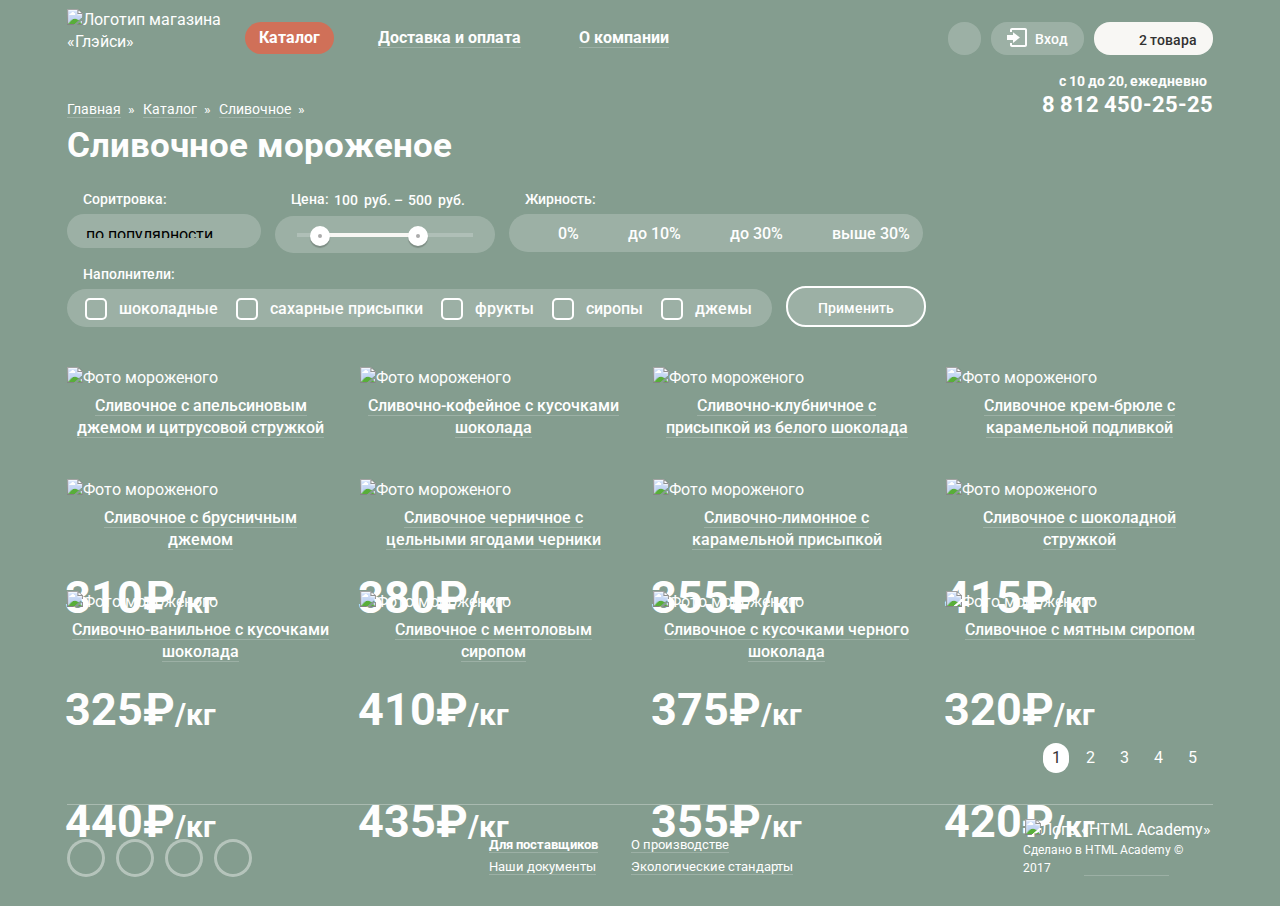
==== catalog-creamy.html @ 6c74dfaa "hover для popup  пользовательской навигации" ====
<!DOCTYPE html>
<html lang="ru">
  <head>
    <meta charset="utf-8">
    <title>HTML Academy: Проект «Глэйси»</title>
    <link href="https://fonts.googleapis.com/css?family=Roboto:400,500,700&amp;subset=cyrillic" rel="stylesheet">
    <link rel="stylesheet" href="css/normalize.css">
    <link rel="stylesheet" href="css/style.css">

 <!-- временно, для различения в браузере-->
 <link rel="shortcut icon" href="i2.ico" type="image/x-icon">
  </head>

  <body>
      <div class="body-wrapper">
        <header class="main-header">
          <nav class="main-navigation">
            <a href="index.html">
                <img class="logo" src="img/logo.svg" alt="Логотип магазина «Глэйси»" width="154" height="64">
            </a>
              <ul class="site-navigation"> <!-- ДМЕНЮ-->
                <li class="nav-border site-navigation-active nav-border-1">
                  <a href="catalog.html">Каталог</a>
                  <ul class="site-navigation-att display-popup"> <!-- ПОДМЕНЮ-->
                    <li class="nav-new"><a href="#">Новинки</a></li>
                    <li class="nav-att-active"><a href="#">Сливочное</a></li>
                    <li class="nav-att"><a href="#">Щербеты</a></li>
                    <li class="nav-att"><a href="#">Фруктовый лед</a></li>
                    <li class="nav-att"><a href="#">Мелорин</a></li>
                  </ul> <!-- /ПОДМЕНЮ-->
                </li>
                <li class="nav-border"><a href="shipping.html">Доставка и оплата</a></li>
                <li class="nav-border"><a href="about.html">О компании</a></li>
              </ul> <!-- /МЕНЮ-->
            <div class="user-navigation"> <!-- ПОЛЬЗ-МЕНЮ-->
              <div class="search-nav-popup"><!--ПОИСК-->
                <a class="button-search button-light" href="/search.html">
                  <span class="visually-hidden">Поиск</span>
                </a>
                <div  class="search-popup display-popup"><!--ПОИСК окно-->
                  <section class="search">
                    <h2 class="visually-hidden">Форма поиск</h2>
                      <form action="https://echo.htmlacademy.ru" method="get">
                      <input class="search" type="search" name="search" placeholder="Что ищем" >
                      <button class="visually-hidden" type="submit" name="submit-search" value="">Найти</button>
                      </form>
                  </section>
                </div> <!-- /ПОИСК окно -->
              </div><!-- /ПОИСК-->
              <div class="login-nav-popup"><!--ВХОД окно -->
                <a class="login-link button-light" href="/login.html">Вход</a>
                <div  class="login-popup display-popup"> <!--ВХОД-->
                  <section class="login">
                    <h2 class="visually-hidden">Вход</h2>
                    <form action="https://echo.htmlacademy.ru" method="post">
                      <p class="login-input-email">
                        <label class="visually-hidden" for="login-email">Электронная почта</label>
                        <input type="email" name="login-email" id="login-email" placeholder="Электронная почта" >
                      </p>
                      <p class="login-input-password">
                        <label class="visually-hidden" for="password">Пароль</label>
                        <input type="password" name="password" id="password" placeholder="Пароль">
                      </p>
                      <div class="login-wrapper">
                        <button class="button" type="submit" name="login-submit" value="">Войти</button>
                        <p><a href="/restore.html">Забыли пароль?</a>
                        <a href="/registration.html">Новая регистрация</a></p>
                      </div>
                    </form>
                  </section>
                </div> <!--/ВХОД окно -->
              </div> <!--/ВХОД-->
              <div class="basket-nav-popup"> <!--КОРЗИНА-->
                <section class="basket-nav-buy button-light">
                  <h2 class="visually-hidden">Корзина</h2>
                  <a class=" basket" href="/basket.html">2 товара</a>
                </section>
                <div class="basket-popup display-popup"><!--КОРЗИНА окно -->
                    <section class="basket-buy">
                      <h2 class="visually-hidden">Корзина</h2>
                      <form action="https://echo.htmlacademy.ru" method="post">
                      <table>
                        <caption class="basket-price-total">
                          <h3 class="visually-hidden">Общая сумма покупки:</h3>Итого: 750 руб.
                        </caption>
                        <tbody>
                          <tr>
                            <th class="basket-buy-ice"><a href="#">Пломбир с апельсиновым джемом</a></th>
                            <td class="basket-buy-img"><img src="img/cream-11-basket.png" alt="Клубничный пломбир с присыпкой из белого шоколада" width="33" height="33"></td>
                            <td class="basket-buy-weight">1,5 кг х <span class="basket-buy-price">200 руб.</span></td>
                            <td class="basket-buy-cost">300 руб.</td>
                            <td class="basket-buy-delete"><button class="button-delete" type="button" value="Удалить">Удалить товар</button></td>
                          </tr>
                          <tr>
                            <th class="basket-buy-ice"><a href="#">Клубничный пломбир с присыпкой из белого шоколада</a></th>
                            <td class="basket-buy-img"><img src="img/cream-13-basket.png" alt="Клубничный пломбир с присыпкой из белого шоколада" width="33" height="33"></td>
                            <td class="basket-buy-weight">1,5 кг х <span class="basket-buy-price">300 руб.</span></td>
                            <td class="basket-buy-cost">450 руб.</td>
                            <td class="basket-buy-delete" ><button class="button-delete" type="button" value="Удалить">Удалить товар</button></td>
                          </tr>
                        </tbody>
                      </table>
                      <hr>
                      <div class="basket-by-button">
                        <button class="button" type="submit" value="">Оформить заказ</button>
                      </div>
                      </form>
                    </section>
                </div><!-- /КОРЗИНА окно -->
              </div><!-- /КОРЗИНА-->
              </div> <!-- ПОЛЬЗ-МЕНЮ-->
          </nav>
          <div class="wraper-nav-2">
            <ul class="breadcrumbs"> <!-- Хлебные крошки -->
              <li><a href="index.html">Главная</a></li>
              <li><a href="сatalog.html">Каталог</a></li>
              <li><a href="#">Сливочное</a></li>
            </ul>
            <section class="main-contact">
              <h2 class="visually-hidden">Время работы</h2>
              <p>с 10 до 20, ежедневно</p>
              <a href="tel:88124502525">8 812 450-25-25</a>
            </section>
          </div>
        </header>

        <div class="wrapper">
          <main>
            <h1 class="header-main">Сливочное мороженое</h1>
            <section class="sort"> <!-- Форма сортировки -->
              <h2 class="visually-hidden">Выбор</h2>
              <form action="https://echo.htmlacademy.ru" method="get">
                <div class="all-sort-wrapper">
                  <div class="catalog-sort-all catalog-sort-wrapper">
                    <p><label for="catalog-sort">Соритровка:</label></p>
                    <div class="catalog-sort">
                      <select class="sort-select" name="catalog-sort" id="catalog-sort" multiple size="1">
                        <option value="1" selected>по популярности</option>
                        <option value="2">по цене</option>
                        <option value="3">по жирности</option>
                        <option value="4">по наполнителю</option>
                      </select>
                    </div>
                  </div> <!-- /.sort СОРТИРОВКА-->
                  <div class="catalog-sort-priсe catalog-sort-wrapper">
                    <div class="catalog-sort-label">
                      <p>Цена:
                        <label class="min-price"><input type="text" name="min-price" value="100"> руб.</label>
                        <label class="max-price"> – <input type="text" name="max-price" value="500"> руб.</label>
                      </p>
                    </div>
                    <div class="sort-wrapper">
                      <div class="sort-price">
                        <div class="scale">
                          <div class="bar"></div>
                        </div>
                        <div class="range range-min"></div>
                        <div class="range range-max"></div>
                      </div>
                    </div>
                  </div> <!-- /.price ЦЕНА -->
                  <div class="catalog-sort-fat catalog-sort-wrapper">
                    <p>Жирность:</p>
                    <div class="sort-wrapper">
                      <p><label class="sort-fat" for="fat-0">0%</label></p>
                      <input class="visually-hidden" type="radio" name="catalog-sort-fat" id="fat-0">
                      <p><label class="sort-fat sort-fat-checked" for="fat-10">до 10%</label></p>
                      <input class="visually-hidden" type="radio" name="catalog-sort-fat" id="fat-10" checked>
                      <p><label class="sort-fat" for="fat-30">до 30%</label></p>
                      <input class="visually-hidden" type="radio" name="catalog-sort-fat" id="fat-30">
                      <p><label class="sort-fat" for="fat-30max">выше 30%</label></p>
                      <input class="visually-hidden" type="radio" name="catalog-sort-fat" id="fat-30max">
                    </div>
                  </div> <!-- /.fat ЖИРНОРСТЬ -->
                  <div class="catalog-sort-fil catalog-sort-wrapper">
                    <p>Наполнители:</p>
                    <div class="sort-wrapper">
                      <p><label class="sort-fil sort-fil-checked" for="fil-chocolate">шоколадные</label></p>
                      <input class="visually-hidden" type="checkbox" name="catalog-sort-fil" id="fil-chocolate" checked>
                      <p><label class="sort-fil sort-fil-checked" for="fil-sugar">сахарные присыпки</label></p>
                      <input class="visually-hidden" type="checkbox" name="catalog-sort-fil" id="fil-sugar" checked>
                      <p><label class="sort-fil" for="fil-fruit">фрукты</label></p>
                      <input class="visually-hidden" type="checkbox" name="catalog-sort-fil" id="fil-fruit">
                      <p><label class="sort-fil" for="fil-syrup">сиропы</label></p>
                      <input class="visually-hidden" type="checkbox" name="catalog-sort-fil" id="fil-syrup">
                      <p><label class="sort-fil" for="fil-jam">джемы</label></p>
                      <input class="visually-hidden" type="checkbox" name="catalog-sort-fil" id="fil-jam">
                    </div>
                  </div>  <!-- /.fil НАПОЛНИТЕЛИ -->
                  <button class="button-sort button-light" type="submit" name="catalog-sort-button" value="">Применить</button>
                </div>
              </form>
            </section>
            <section class="main-catalog wraper-4max"> <!-- КАТАЛОГ -->
              <h2 class="visually-hidden">Каталог</h2>
              <div class="catalog-card catalog-card-row ice-popup">
                  <img class="ice" src="img/cream-11.png" alt="Фото мороженого" width="267" height="267">
                  <p class="price"><span>310₽</span>/кг</p>
                  <a class="ice-about-link" href="#">
                    <h3 class="ice-about">Сливочное с апельсиновым джемом и цитрусовой стружкой</h3>
                  </a>
                  <a href="#" class="button button-popup ice-popup">Быстрый просмотр</a>
              </div> <!-- /КАРТ-1-->
              <div class="catalog-card catalog-card-row ice-popup">
                <img class="ice" src="img/cream-12.png" alt="Фото мороженого" width="267" height="267">
                <p class="price"><span>380₽</span>/кг</p>
                <a class="ice-about-link" href="#">
                    <h3 class="ice-about">Сливочно-кофейное с кусочками шоколада</h3>
                </a>
                <a href="#" class="button button-popup ice-popup">Быстрый просмотр</a>
              </div> <!-- /КАРТ-2-->
              <div class="catalog-card catalog-card-row ice-popup">
                <img class="ice" src="img/cream-13.png" alt="Фото мороженого" width="267" height="267">
                <p class="price"><span>355₽</span>/кг</p>
                <a class="ice-about-link" href="#">
                  <h3 class="ice-about">Сливочно-клубничное с присыпкой из белого шоколада</h3>
                </a>
                <a href="#" class="button button-popup ice-popup">Быстрый просмотр</a>
              </div> <!-- /КАРТ-3-->
              <div class="catalog-card catalog-card-row ice-popup">
                <img class="ice" src="img/cream-14.png" alt="Фото мороженого" width="267" height="267">
                <p class="price"><span>415₽</span>/кг</p>
                <a class="ice-about-link" href="#">
                  <h3 class="ice-about">Сливочное крем-брюле с карамельной подливкой</h3>
                </a>
                <a href="#" class="button button-popup ice-popup">Быстрый просмотр</a>
              </div> <!-- /КАРТ-4-->
              <!-- РЯД 2-->
              <div class="catalog-card catalog-card-row ice-popup">
                <img class="ice" src="img/cream-21.png" alt="Фото мороженого" width="267" height="267">
                <p class="price"><span>325₽</span>/кг</p>
                <a class="ice-about-link" href="#">
                  <h3 class="ice-about">Сливочное с брусничным джемом</h3>
                </a>
                <a href="#" class="button button-popup ice-popup">Быстрый просмотр</a>
              </div> <!-- /КАРТ-5-->
              <div class="catalog-card catalog-card-row ice-popup">
                <img class="ice" src="img/cream-22.png" alt="Фото мороженого" width="267" height="267">
                <p class="price"><span>410₽</span>/кг</p>
                <a class="ice-about-link" href="#">
                  <h3 class="ice-about">Сливочное черничное с цельными ягодами черники</h3>
                </a>
                <a href="#" class="button button-popup ice-popup">Быстрый просмотр</a>
              </div> <!-- /КАРТ-6-->
              <div class="catalog-card catalog-card-row ice-popup">
                <img class="ice" src="img/cream-23.png" alt="Фото мороженого" width="267" height="267">
                <p class="price"><span>375₽</span>/кг</p>
                <a class="ice-about-link" href="#">
                  <h3 class="ice-about">Сливочно-лимонное с карамельной присыпкой</h3>
                </a>
                <a href="#" class="button button-popup ice-popup">Быстрый просмотр</a>
              </div> <!-- /КАРТ-7-->
              <div class="catalog-card catalog-card-row ice-popup">
                <img class="ice" src="img/cream-24.png" alt="Фото мороженого" width="267" height="267">
                <p class="price"><span>320₽</span>/кг</p>
                <a class="ice-about-link" href="#">
                  <h3 class="ice-about">Сливочное с шоколадной стружкой</h3>
                </a>
                <a href="#" class="button button-popup ice-popup">Быстрый просмотр</a>
              </div> <!-- /КАРТ-8-->
              <!-- РЯД 8-->
              <div class="catalog-card catalog-card-row ice-popup">
                <img class="ice" src="img/cream-31.png" alt="Фото мороженого" width="267" height="267">
                <p class="price"><span>440₽</span>/кг</p>
                <a class="ice-about-link" href="#">
                  <h3 class="ice-about">Сливочно-ванильное с кусочками шоколада</h3>
                </a>
                <a href="#" class="button button-popup ice-popup">Быстрый просмотр</a>
              </div> <!-- /КАРТ-9-->
              <div class="catalog-card catalog-card-row ice-popup">
                <img class="ice" src="img/cream-32.png" alt="Фото мороженого" width="267" height="267">
                <p class="price"><span>435₽</span>/кг</p>
                <a class="ice-about-link" href="#">
                  <h3 class="ice-about">Сливочноe с ментоловым сиропом</h3>
                </a>
                <a href="#" class="button button-popup ice-popup">Быстрый просмотр</a>
              </div> <!-- /КАРТ-10-->
              <div class="catalog-card catalog-card-row ice-popup">
                <img class="ice" src="img/cream-33.png" alt="Фото мороженого" width="267" height="267">
                <p class="price"><span>355₽</span>/кг</p>
                <a class="ice-about-link" href="#">
                  <h3 class="ice-about">Сливочное с кусочками черного шоколада</h3>
                </a>
                <a href="#" class="button button-popup ice-popup">Быстрый просмотр</a>
              </div> <!-- /КАРТ-11-->
              <div class="catalog-card catalog-card-row ice-popup">
                <img class="ice" src="img/cream-34.png" alt="Фото мороженого" width="267" height="267">
                <p class="price"><span>420₽</span>/кг</p>
                <a class="ice-about-link" href="#">
                  <h3 class="ice-about">Сливочное с мятным сиропом</h3>
                </a>
                <a href="#" class="button button-popup ice-popup">Быстрый просмотр</a>
              </div> <!-- /КАРТ-12-->
            </section>
            <section class="catalog-paginator"> <!-- листалки для СТРАНИЦ КАТАЛОГА-->
              <h3 class="visually-hidden">Переход по страницам каталога</h3>
              <ul class="catalog-paginator-list">
                <li><a class="catalog-paginator-prev" href="#prev"><span class="visually-hidden">Назад</span></a></li>
                <li><a class="catalog-paginator-current catalog-paginator-c-active" href="#">1</a></li>
                <li><a class="catalog-paginator-current" href="#">2</a></li>
                <li><a class="catalog-paginator-current" href="#">3</a></li>
                <li><a class="catalog-paginator-current" href="#">4</a></li>
                <li><a class="catalog-paginator-current" href="#">5</a></li>
                <li><a class="catalog-paginator-next" href="#"><span class="visually-hidden">Вперед</span></a></li>
              </ul>
            </section> <!--/листалки -->
          </main>
          <footer class="footer-wrapper footer-line">
              <section class="social">
              <h2 class="visually-hidden">Соцсети</h2>
                <ul class="social-wrapper">
                  <li><a href="#"><span class="visually-hidden">Twitter</span></a></li>
                  <li><a href="#"><span class="visually-hidden">Instagram</span></a></li>
                  <li><a href="#"><span class="visually-hidden">Facebook</span></a></li>
                  <li><a href="#"><span class="visually-hidden">Вконтакте</span></a></li>
                </ul>
              </section> <!-- /Соцсети-->
              <section class="about-us">
              <h2 class="visually-hidden">Партнерам</h2>
              <ul class="about-us-wrapper">
                <li class="about-us-provider"><a href="#">Для поставщиков</a></li>
                <li><a href="#">О производстве</a></li>
                <li><a href="#">Наши документы</a></li>
                <li><a href="#">Экологические стандарты</a></li>
              </ul>
              </section> <!-- /.about-us-->
              <div class="copyright copyright-wrapper">
                <a href="https://htmlacademy.ru/intensive/htmlcss">
                  <img src="img/footer-logo-htmlacademy.svg" alt="Лого «HTML Academy»" width="108" height="39">
                  <p>Сделано в HTML Academy © 2017</p>
                </a>
              </div> <!-- /.copyright-->
          </footer>
        </div> <!-- /.wrapper-->
    </div>    <!-- /.body-wrapper -->
  </body>
</html>
---- css/style.css ----
body {
  margin: 0;
  padding: 0;
  background-color: #849d8f;
  color: #fefefe;
  font-weight: normal;
  font-size: 16px;
  font-family: 'Roboto', 'Arial', sans-serif;
  line-height: 22px;
}

/* ТАК МОЖНО и нужно ли?
button:focus,
a.button:focus,
a:focus,
input:focus {
outline: 3px solid hsla(7, 72%, 34%, 0.4);
}
*/

.body-wrapper {
  position: relative;
  box-sizing: border-box;
  margin: 0 auto;
  padding: 0 27px;
  width: 1200px;
}

.visually-hidden {
  position: absolute;
  overflow: hidden;
  clip: rect(0 0 0 0);
  margin: -1px;
  padding: 0;
  width: 1px;
  height: 1px;
  border: 0;
}

.display-popup {
  display: none;
}

a {
  color: #ffffff;
  text-decoration: none;
}

a:hover,
a:focus,
a:active {
  color: #ffbc9e;
}

.social li,
.about-us li,
.breadcrumbs li,
.catalog-paginator-list li,
.main-slider li,
.site-navigation,
.site-navigation-att,
.user-navigation {
  margin: 0;
  padding: 0;
  list-style: none;
}

.button {
  display: inline-block;
  padding: 14px 20px;
  border: none;
  border-radius: 30px;
  background: linear-gradient(to top, #e74a35, #f26843);
  box-shadow: 0px 2px 2px 0 #ac1000;
  color: #fefefe;
  vertical-align: top;
  vertical-align: middle;
  text-align: center;
  font-weight: bold;
  font-size: 18px;
  line-height: 24px;
  cursor: pointer;
}

.button:hover,
.button:focus {
  background-image: linear-gradient(to top, #e74a35, #f26843),
      linear-gradient(to bottom, rgba(255, 255, 255, 0.2), rgba(255, 255, 255, 0.2));
  box-shadow: 0px 2px 2px 0 #ac1000;
  color: #fefefe;
}

.button:active,
a.button:active {
  background-image: linear-gradient(to bottom, #e74a35, #f26843),
  linear-gradient(to bottom, rgba(0, 0, 0, 0.07), rgba(0, 0, 0, 0.07));  box-shadow: inset 0px 2px 2px 0 #942718;
}


.button-min {
  background: linear-gradient(to top, #ca3824, #f26843);
  box-shadow: 0px 1px 2px 0 #ac1000;
}


.button-min:hover,
.button-min:focus {
  background: linear-gradient(to top, #e74a35, #f26843);
  box-shadow: 0px 1px 2px 0 #ac1000;
  color: #fefefe;
}

.button:active,
a.button-min:active {
  color: #fceeec;
}

.button-min {
  text-shadow: 0px 2px 5px var(--rusty-red-76);
}


.button-max:hover,
.button-max:focus {
}

.button:active,
a.button-max:active {
  background-image: linear-gradient(to bottom, #e74a35, #f26843),
  linear-gradient(to bottom, rgba(0, 0, 0, 0.07), rgba(0, 0, 0, 0.07));
  box-shadow: inset 0px 2px 2px 0 #942718;
}


.button-light {
  border: 0;
  border-radius: 16px;
  background-color: hsla(0, 0%, 100%, 0.2);
  cursor: pointer;
}

.button-light:hover,
.button-light:focus  {
  background-color: #ffffff;
  color: #323232;
}
.button-light:active {
  border: none;
  background-color: #eaeaea;
  box-shadow: inset 0px 2px 1px 0px #696969;
  color: #323232;
}


/* БЛОК header */
.main-header {
  display: flex;
  flex-direction: column;
  margin: 0 auto;
  margin-bottom: 8px;
  width: 1146px;
}

/* БЛОК NAV */
.main-navigation {
  display: flex;
}

/* БЛОК ЛОГО */
.logo {
  display: block;
  margin-top: 9px;
  margin-right: 24px;
  width: 154px;

  justify-self: flex-start;
}


/*МЕНЮ основное*/
.site-navigation {
  position: relative;
  display: flex;
  flex-wrap: wrap;
  margin-top: 22px;
  width: 349px;
  font-weight: bold;
  line-height: 18px;

  align-items: flex-start;
  flex-grow: 1;
}

.nav-border {
  display: block;
  box-sizing: border-box;
  margin-right: 30px;
  padding: 7px 14px;
}

.nav-border:hover,
.nav-border:focus {
  border-radius: 20px;
  background-color: #f7f6f3;
}

.nav-border a {
  border-bottom: 1px solid hsla(0, 0%, 100%, 0.2);
}

/*АКТИВНОСТЬ*/
.nav-border:hover > a,
.nav-border:focus > a {
  border-bottom-color: transparent;
  color: #323232;
}

.nav-border:active {
  box-shadow: inset 0px 2px 1px 0 #696969;
}

.nav-border-1:hover .site-navigation-att {
  z-index: 2;
  display: block;
}

.nav-border > a {
  border-radius: inherit;
  background-color: inherit;
  color: inherit;
}

.site-navigation-active {
  display: block;
  box-sizing: border-box;
  margin-right: 30px;
  padding: 7px 14px;
  border-radius: 20px;
  background-color: #d07058;
}

.site-navigation-active a {
  border-bottom: 0px solid transparent;
}

/*МЕНЮ выпадающее*/
.site-navigation-att {
  position: absolute;
  top: 33px;
  left: -6px;
  padding-top: 5px;
  padding-bottom: 2px;
  border-radius: 5px;
  background-color: #f8f7f4;
  box-shadow: 0px 20px 20px 0 rgba(0, 0, 0, 0.4);
}

.site-navigation-att a {
  color: #323232;
}

.nav-new {
  position: relative;
  display: block;
  margin-bottom: 11px;
  padding: 6px 20px;
  font-weight: bold;
}

.nav-new::after {
  position: absolute;
  top: 34px;
  left: 1px;
  margin: 0 7px;
  width: 90%;
  height: 1px;
  background: #000000;
  content: "";
  opacity: 0.2;

  flex-grow: 1;
  flex-shrink: 0;
}

.nav-att {
  display: block;
  margin-bottom: 6px;
  padding: 6px 20px;
  color: #323232;
  font-weight: normal;
  font-size: 14px;
  line-height: 16px;
}

/*АКТИВНОСТЬ*/
.nav-att-active {
  display: block;
  margin-bottom: 6px;
  padding: 6px 20px;
  background-color: #d07058;
  color: #ffffff;
  font-weight: normal;
}

.nav-att-active a  {
  color: #ffffff;
}

.nav-att-active:hover a,
.nav-att-active:focus a,
.nav-att-active:active a {
  color: #323232;
}

.nav-att:hover,
.nav-att:focus,
.nav-new:hover,
.nav-new:focus,
.nav-att-active:hover,
.nav-att-active:focus {
  border-bottom-color: transparent;
  background-color: #fbded7;
}

.nav-att:active,
.nav-new:active,
.nav-att-active:active {
  border-bottom-color: transparent;
  background-color: #f6b5a5;
}

/* БЛОК ПОЛЬЗОВАТЕЛЬ НАВИГАЦИИ*/
.user-navigation {
  display: flex;
  margin-top: 22px;
  font-weight: 500;
  font-size: 14px;
  line-height: 16px;

  justify-self: end;
}

a.button-search {
  position: relative;
  display: inline-block;
  margin-right: 10px;
  width: 33px;
  height: 33px;
  vertical-align: top;
}

a.button-search::before {
  position: absolute;
  top: 8px;
  left: 8px;
  margin-right: 10px;
  width: 17px;
  height: 17px;
  background-image: url(../img/header-seach.svg);
  background-repeat: no-repeat;
  content: "";
}

/*АКТИВНОСТЬ*/
.search-nav-popup:hover .search-popup,
.search-nav-popup:focus .search-popup  {
  z-index: 2;
  display: block;
}

a.login-link {
  position: relative;
  display: inline-block;
  box-sizing: border-box;
  margin-right: 10px;
  padding-top: 9px;
  padding-left: 44px;
  width: 93px;
  height: 33px;
  vertical-align: top;
}

a.login-link::before {
  position: absolute;
  top: -3px;
  left: 16px;
  margin-top: 9px;
  width: 21px;
  height: 19px;
  background-image: url(../img/header-entrance.svg);
  background-repeat: no-repeat;
  content: "";
}

/*АКТИВНОСТЬ*/
a.login-link:hover,
a.login-link:focus {
  border-bottom-color: transparent;
  color: #323232;
}

.login-nav-popup:hover .login-popup,
.login-nav-popup:focus .login-popup {
  z-index: 3;
  display: block;
}

.basket-nav {
  position: relative;
  box-sizing: border-box;
  padding:  10px 16px;
  padding-left: 45px;
  width: 100px;
  height: 33px;
}

.basket-nav::before {
  position: absolute;
  top: -3px;
  left: 16px;
  margin-top: 9px;
  width: 21px;
  height: 20px;
  background-image: url(../img/header-basket.svg);
  background-repeat: no-repeat;
  content: "";
}

.basket-nav-buy {
  position: relative;
  box-sizing: border-box;
  padding:  10px 16px;
  padding-left: 45px;
  height: 33px;
}

.basket-nav-buy::before {
  position: absolute;
  top: 6px;
  left: 16px;
  width: 21px;
  height: 20px;
  background-image: url(../img/header-basket-red.svg);
  background-repeat: no-repeat;
  content: "";
}

/*АКТИВНОСТЬ*/
.basket-nav-popup:hover .basket-popup,
.basket-nav-popup:focus .basket-popup {
  display: block;
  z-index: 3;
}

.wraper-nav-2 {
display: flex;

justify-content: space-between;
align-items: flex-end;
}

/* КОНТАКТЫ  */
.main-contact {
  margin: 0;
  font-weight: bold;
  font-size: 14px;
  line-height: 16px;

  align-self: flex-end;
}

.main-contact p{
  margin: 0;
  margin-bottom: 4px;
  padding-left: 17px;
}

.main-contact a {
  margin: 0;
  font-size: 22px;
  line-height: 24px;
}

/* БЛОК Хлебных крошек */
.breadcrumbs {
  display: flex;
  flex-wrap: wrap;
  width: 900px;
  margin: 0;
  padding: 0;
}

.breadcrumbs li {
  position: relative;
  padding-right: 22px;
  font-size: 14px;
  line-height: 16px;
}

.breadcrumbs li::after {
  position: absolute;
  right: 8px;
  padding: 0;
  content: "»";
}

.breadcrumbs a {
  border-bottom: 1px solid hsla(100, 100%, 100%, 0.2);
}

.breadcrumbs a:hover,
.breadcrumbs a:focus,
.breadcrumbs a:active {
  border-bottom: 1px solid hsla(19, 100%, 81%, 0.2);
}

h1.header-main {
  margin: 0;
  padding: 0;
  font-weight: bold;
  font-size: 35px;
  line-height: 41px;
}

/* БЛОК slider */
.main-slider {
  position: relative;
}

.main-slide-1 {
  display: flex;
  flex-direction: column;
  min-height: 518px;
  width: 1146px;

  justify-content: flex-end;
  align-items: center;
  flex-wrap: wrap;
}

.main-slider img {
  position: absolute;
  top: -129px;
  z-index: -1;
}

.main-slider p {
  display: inline-block;
  margin-bottom: 30px;
  max-width: 700px;
  vertical-align: top;
  text-align: center;
  font-weight: bold;
  font-size: 60px;
  line-height: 60px;
}

.main-slider .button {
  margin-bottom: 41px;
  padding: 12px 39px;
  padding-top: 8px;

  align-self: center;
}

.main-slider a {
  font-weight: bold;
  font-size: 32px;
  line-height: 44px;
}

.main-slider .button:hover,
.main-slider .button:focus {
  color: #ffffff;
}

.main-slider .button:active {
color: #fceeec;
}

.main-slider .button:hover,
.main-slider .button:focus {
  color: #ffffff;
}

.main-slider .button:active {
}


.slider-bottom {
  position: absolute;
  top: 562px;
  left: 27px;
  z-index: 20;
  font-size: 0;
}

.slider-bottom label {
  display: inline-block;
  margin-right: 8px;
  width: 17px;
  height: 17px;
  border: 2px solid #ffffff;
  border-radius: 50%;
  background-color: transparent;
  vertical-align: top;
  cursor: pointer;
}

label.slide-checked {
  display: inline-block;
  margin-right: 8px;
  width: 17px;
  height: 17px;
  border: 2px solid #ffffff;
  border-radius: 50%;
  background-color: #ffffff;
  vertical-align: top;
  cursor: pointer;
}

/* БЛОК СОРТИРОВКА */
.sort {
  margin-top: 12px;
  margin-bottom: 40px;
}

.all-sort-wrapper {
  display: flex;
  flex-direction: row;
  box-sizing: border-box;
  width: 1146px;

  flex-wrap: wrap;
}

.sort-wrapper {
  display: flex;
  flex-direction: row;
  box-sizing: border-box;
  margin-right: 14px;
  padding: 9px 0px;
  border-radius: 30px;
  background-color: rgba(255, 255, 255, 0.2);

  flex-wrap: wrap;
}

.sort-wrapper form {
  width: 100%;
}

.sort-select {
  margin-right: 14px;
  padding: 9px 0px;
  width: 194px;
  border-radius: 30px;
  background-color: rgba(255, 255, 255, 0.2);
}

.catalog-sort-fat div {
  padding-top: 11px;
  padding-right: 13px;
  padding-bottom: 9px;
}

.catalog-sort-fil div {
  padding-top: 11px;
  padding-right: 20px;
}

.catalog-sort-wrapper p {
  margin: 13px 16px;
  margin-bottom: 7px;
  font-weight: 500;
  font-size: 14px;
  line-height: 16px;
}

.sort-wrapper p {
  margin: 0;
  font-weight: 500;
  font-size: 16px;
  line-height: 18px;
}

/* СОРТИРОВКА */
div.catalog-sort-all {
  width: 194px;
  margin-right: 14px;
  overflow: hidden;

}

.catalog-sort {
  position: relative;
  box-sizing: border-box;
  border-radius: 30px;
  background-color: rgba(255, 255, 255, 0.2);
}

.catalog-sort select {
  background-color: transparent;
  width: 220px;
  padding: 10px 15px;
padding-right: 35px;
  font-size: 16px;
  border: 0;
  height: 34px;

}

.catalog-sort option {
  background: transparent;

}

.catalog-sort selected {
  background: transparent;

}

.catalog-sort::before {
position: absolute;
  content: "";
  width: 15px;
  height: 15px;
  top: 15px;
  right: 5px;
  overflow: hidden;
  background-image: url(../img/icon-down-dir.svg);
  background-repeat: no-repeat;
}

/* ЦЕНА */
.catalog-sort-label label {
  display: inline-block;

  font-size: 14px;
  line-height: 16px;
  vertical-align: top;

  cursor: pointer;
}

.catalog-sort-label input {
  width: 25px;
  margin: 0;

  color: inherit;
  font: inherit;

  background: none;
  border: none;
  outline: none;
}

/*ЛИНИЯ*/
.catalog-sort-priсe .sort-wrapper {
  padding: 0;
}

.sort-price {
  position: relative;
  box-sizing: border-box;
  width: 220px;
  height: 37px;
  padding: 0 22px;
}

/*ЛИНИИ сортировки*/
.sort-price .scale {
  position: relative;
  height: 4px;
  top: 17px;
  background: hsla(0, 0%, 100%, 0.2);
}

.sort-price .bar {
  position: relative;
  width: 50%;
  height: 4px;

  left: 30px;

  background: #f8f7f4;
}

/* БЕГУНКИ */
.range {
  position: absolute;
  top: 10px;

  width: 4px;
  height: 4px;

  background: #ababab;
  border: 8px solid #ffffff;
  border-radius: 50%;
  box-shadow: 0 2px 1px 0 rgba(0, 1, 1, 0.2);
  cursor: pointer;
}

.range:hover {
  cursor: pointer;
}

.range-min {
  left: 35px;
}

.range-max {
  right: 67px;
}





/* ЖИРНОСТЬ */
.sort-fat,
.sort-fat-checked {
  position: relative;
  padding-left: 49px;
  z-index: 1;
}

.sort-fat::before {
  position: absolute;
  top: -2px;
  left: 15px;
  width: 22px;
  height: 22px;
  background-image: url(../img/fotm-radio-off.svg);
  background-size: contain;
  background-repeat: no-repeat;
  content: "";
}

.sort-fat-checked::after {
  position: absolute;
  top: -2px;
  left: 15px;
  width: 22px;
  height: 22px;
  background-image: url(../img/fotm-radio-on.svg);
  background-size: contain;
  background-repeat: no-repeat;
  content: "";
}


/* НАПОЛНИТЕЛИ */
.sort-fil,
.sort-fil-checked {
  position: relative;
  padding-left: 52px;
}

.sort-fil::before {
  position: absolute;
  top: -1px;
  left: 18px;
  width: 18px;
  height: 18px;
  border: 2px solid #ffffff;
  border-radius: 5px;
  content: "";
}

.sort-fil-checked::after {
  position: absolute;
  top: -1px;
  left: 18px;
  width: 26px;
  height: 22px;
  background-image: url(../img/fotm-checkbox-on.svg);
  background-size: contain;
  background-repeat: no-repeat;
  content: "";
}

.button-sort {
  padding: 12px 30px;
  padding-bottom: 9px;
  border: 2px solid #ffffff;
  border-radius: 20px;
  color: #ffffff;
  font-weight: 500;
  font-size: 14px;
  line-height: 16px;

  align-self: flex-end;
}


/* обертка для ПРОМО и БЛОГ-РАССЫЛКИ */
.wraper-2 {
  display: flex;
  width: 1146px;

  align-items: flex-start;
}

.promo-1, .promo-2,
.blog-new, .letters {
  display: flex;
  flex-direction: column;
  box-sizing: border-box;
  margin-bottom: 40px;
  padding-right: 21px;
  padding-bottom: 24px;
  width: 560px;
  border-radius: 15px;
  background-size: cover;
  background-repeat: no-repeat;

  flex-wrap: wrap;
  align-items: stretch;
}

.promo {
  min-height: 229px;
}

.promo-1 {
  margin-right: 26px;
  background-color: #770512;
  background-image: url(../img/promo-raspberry-m.jpg);
}

.promo-2 {
  background-color: #522412;
  background-image: url(../img/promo-chocolate-m.jpg);
}

/* БЛОК promo */
.promo h3 {
  margin: 0 18px;
  margin-top: 15px;
  font-weight: bold;
  font-size: 35px;
  line-height: 41px;
}

.promo p {
  margin: 0;
  margin-top: 15px;
  margin-left: 19px;
  font-weight: bold;
  font-size: 18px;
}

.promo .button {
  margin-top: auto;
  margin-right: 0px;
  margin-left: auto;
  padding: 10px 23px;
  padding-bottom: 11px;
  border-radius: 26px;

  align-self: flex-end;
}

.promo  a {
}

/* обертка для КАТАЛОГА */
.wraper-4 {
  position: relative;
  display: flex;
  width: 1146px;

  flex-wrap: wrap;
  justify-content: space-between;
}

.wraper-4max {
  position: relative;
  display: flex;
  width: 1172px;
  left: -13px;

  flex-wrap: wrap;
  justify-content: center;
}

.catalog-card {
  position: relative;
  box-sizing: border-box;
  padding-bottom: 20px;
  width: 267px;
}

.wraper-4max .catalog-card {
  margin-right: 13px;
  margin-left: 13px;
}

.catalog-card-row {
  padding-bottom: 40px;
}

/* БЛОК ice-cream */
.ice-cream-hit {
  position: relative;
}

.catalog-card::before {
  position: absolute;
  top: -6px;
  left: -13px;
  z-index: 2;
  display: none;
  width: 293px;
  height: 405px;
  border-radius: 5px;
  background-color: #f8f7f4;
  box-shadow: 0px 20px 20px 0 rgba(0, 0, 0, 0.4);
  content: "";
  opacity: 0.2;
}

.button-popup {
  position: absolute;
  top: 333px;
  left: 33px;
  z-index: 2;
  display: none;
}

.catalog-card:hover .ice-popup,
.catalog-card:hover::before  {
  display: block;
}

/* сделать фокус = js */

.ice-cream-hit::after {
  position: absolute;
  top: 0;
  left: 0;
  width: 61px;
  height: 61px;
  background-image: url(../img/cat-hit.svg);
  content: "";
}

.price {
  position: absolute;
  top: 178px;
  left: -2px;
  font-weight: bold;
  font-size: 30px;
  line-height: 45px;
}

.price span {
  font-size: 45px;
}

.ice-about-link {
  display: block;
  margin: 0 auto;
  padding: 0 5px;
  text-align: center;
}

h3.ice-about {
  display: inline;
  border-bottom: 1px solid hsla(0, 0%, 100%, 0.2);
  font-weight: 500;
  font-size: 16px;
  line-height: 22px;
}

.catalog-card-row .ice {
  padding-bottom: 6px;
}

/* БЛОК about */
.about {
  box-sizing: border-box;
  margin-top: 25px;
  padding: 25px 20px;
  padding-bottom: 23px;
  min-height: 306px;
  width: 1146px;
  border-radius: 15px;
  background-color: #fae4b4;
  background-image: url(../img/promo-waffle-pat.jpg);
  background-repeat: repeat;
  color: #323232;
}
.about-wrapper {
  display: flex;
  width: 1146px;

  flex-wrap: wrap;
}

.about h2 {
  margin: 0;
  font-weight: 500;
  font-size: 24px;
  line-height: 30px;
}

/* ПРОВЕРИТЬ РАЗМЕРЫ */
.about p {
  position: relative;
  display: block;
  margin-top: 22px;
  margin-bottom: 0px;
  padding-right: 32px;
  padding-left: 55px;
  width: 480px;
}

.about p:nth-child(1)::before {
  position: absolute;
  top: -14px;
  left: 0px;
  width: 49px;
  height: 49px;
  background-image: url(../img/about-cream.svg);
  background-repeat: no-repeat;
  content: "";
}

.about p:nth-child(2)::before {
  position: absolute;
  top: -14px;
  left: -2px;
  width: 49px;
  height: 49px;
  background-image: url(../img/about-cow.svg);
  background-repeat: no-repeat;
  content: "";
}

.about p:nth-child(3)::before {
  position: absolute;
  top: -14px;
  left: 0px;
  width: 49px;
  height: 49px;
  background-image: url(../img/about-eco.svg);
  background-repeat: no-repeat;
  content: "";
}

.about p:nth-child(4)::before {
  position: absolute;
  top: -14px;
  left: -2px;
  width: 49px;
  height: 49px;
  background-image: url(../img/about-thermometer.svg);
  background-repeat: no-repeat;
  content: "";
}

/* БЛОК blog-new */
.blog-new {
  position: relative;
  display: block;
  box-sizing: border-box;
  margin-top: 40px;
  margin-right: 26px;
  padding: 23px 19px;
  padding-right: 250px;
  min-height: 220px;
  background-color: #ffffff;
  background-image: url(../img/promo-filling-m.jpg);
  background-clip: border-box;
  background-size: contain;
}

.blog-new h2 {
  margin: 0;
  width: 100%;
  color: #323232;
  font-weight: 500;
  font-size: 16px;
  line-height: 22px;
}

.blog-new  h3 {
  position: relative;
  top: 4px;
  display: inline;
  margin: 12px 0;
  width: 290px;

/* РАЗОБРАТЬСЯ */
  background-size: 1px 1em;
  box-shadow:
    inset 0 -1px #ffffff,
    inset 0 -4px #323232;
  color: #323232;
  text-align: left;
  font-weight: bold;
  font-size: 24px;
  line-height: 30px;
 }

/* БЛОК letters */
section.letters {
  box-sizing: border-box;
  margin-top: 40px;
  padding: 5px 5px;
  background-color: #8ECEff;
  background-image: url(../img/promo-mail-bg.svg);
}

.letters-fon {  display: flex;
  flex-direction: column;
  box-sizing: border-box;
  padding: 29px 22px;
  padding-bottom: 32px;
  min-height: 210px;
  border-radius: 15px;
  background-color: #f8f7f4;

  flex-wrap: wrap;
  align-items: stretch;
}

.letters form {
  display: flex;
  margin: 0;
  width: 507px;
  color: #5a5a5a;

  justify-content: space-between;
  align-items: baseline;
}

.letters p {
  display: inline-block;
  margin: 0;
  color: #5a5a5a;
  vertical-align: top;

  flex-grow: 1;
}

.letters-text {
  margin: 0;
  margin-bottom: 37px;

  flex-grow: 0;
}

.letters input {
  display: inline-block;
  box-sizing: border-box;
  padding: 13px 14px;
  width: 100%;
  vertical-align: top;
  border: 1px solid #d3d3d2;
  border-radius: 5px;
}

.letters button {
  margin-top: 0;
  margin-left: 12px;
  padding: 8px 19px;
  padding-top: 12px;

  align-self: baseline;
  flex-grow: 0;
}

/* БЛОК map */
.map {
  position: relative;
  left: -27px;
  width: 1200px;
  height: 430px;
}

.map::before {
  position: absolute;
  top: 138px;
  left: 266px;
  width: 80px;
  height: 140px;
  background-image: url(../img/map-pin.svg);
  content: "";
}

.map-img {
  width: 1200px;
  height: 430px;
}

.contact {
  position: absolute;
  top: 62px;
  right: 27px;
  box-sizing: border-box;
  padding: 29px 25px;
  width: 302px;
  border-radius:  15px;
  background-color: #ffffff;
  color: #323232;
  font-size: 14px;
  line-height: 20px;
}

.contact span {
  display: inline-block;
  margin-right: 100px;
  vertical-align: top;
}


.contact address {
  display: block;
  margin-top: 1px;
  margin-bottom: 18px;
  font-weight: bold;
  font-style: normal;
  font-size: 18px;
  line-height: 24px;
}

.contact p {
  margin: 0;
}

.contact a {
  display: block;
  margin-top: 6px;
  margin-bottom: 4px;
  color: #323232;
  font-weight: bold;
  font-size: 18px;
}

.contact .button {
  margin-top: 24px;
  padding: 9px 15px;
  padding-top: 8px;
  padding-bottom: 12px;
  color: #fefefe;
  line-height: 24px;
}


/* БЛОК листалки*/
.catalog-paginator {
  margin-top: 40px;
  margin-bottom: 30px;
  width: 1146px;
}

.catalog-paginator-list {
  display: flex;
  justify-content: flex-end;
}

.catalog-paginator a {
  display: block;
}
.catalog-paginator-current {
  margin-right: 8px;
  padding-top: 4px;
  width: 26px;
  height: 26px;
  border-radius: 15px;
  text-align: center;
}

.catalog-paginator-current:hover,
.catalog-paginator-current:focus {
  width: 26px;
  height: 26px;
  background-color: hsla(0, 0%, 100%, 0.2);
  color: #333333;
  text-align: center;
}

.catalog-paginator-current:active {
  width: 26px;
  height: 26px;
  background-color: #ffffff;
  color: #333333;
  text-align: center;
}

.catalog-paginator-c-active {
  width: 26px;
  height: 26px;
  background-color: #ffffff;
  color: #333333;
  text-align: center;
}

.catalog-paginator-prev,
.catalog-paginator-next {
  position: relative;
}

.catalog-paginator-prev::before {
  position: absolute;
  top: -5px;
  left: -42px;
  width: 26px;
  height: 26px;
  background-image: url(../img/icon-right-small.svg);
  background-repeat: no-repeat;
  content: "";
  transform: rotate(180deg)
}

.catalog-paginator-next::after {
  position: absolute;
  top: 8px;
  right: -24px;
  width: 26px;
  height: 26px;
  background-image: url(../img/icon-right-small.svg);
  background-repeat: no-repeat;
  content: "";
}

/* ---------- БЛОК footer */
.footer-wrapper {
  position: relative;
  display: flex;
  width: 1146px;
}

.footer-line::before {
  position: absolute;
  top: 1px;
  margin: 0 auto;
  width: 1146px;
  height: 1px;
  background: #ffffff;
  content: "";
  opacity: 0.3;
}

/* БЛОК social */
.social-wrapper {
  display: flex;
  margin: 0;
  margin-top: 36px;
  margin-bottom: 29px;
  padding: 0;
  width: 382px;

  flex-grow: 1;
}

.social-wrapper li:nth-child(1) {
  box-sizing: border-box;
  margin-right: 11px;
  width: 38px;
  height: 38px;
  border: 3px solid hsla(0, 0%, 100%, 0.5);
  border-radius: 19px;
  background-image: url(../img/soc-twitter.svg);
  background-repeat: no-repeat;
  opacity: 0.8;
}

.social-wrapper li:nth-child(2) {
  box-sizing: border-box;
  margin-right: 11px;
  width: 38px;
  height: 38px;
  border: 3px solid hsla(0, 0%, 100%, 0.5);
  border-radius: 19px;
  background-image: url(../img/soc-instagram.svg);
  background-repeat: no-repeat;
  opacity: 0.8;
}

.social-wrapper li:nth-child(3) {
  box-sizing: border-box;
  margin-right: 11px;
  width: 38px;
  height: 38px;
  border: 3px solid hsla(0, 0%, 100%, 0.5);
  border-radius: 19px;
  background-image: url(../img/soc-fb.svg);
  background-repeat: no-repeat;
  opacity: 0.8;
}

.social-wrapper li:nth-child(4) {
  box-sizing: border-box;
  width: 38px;
  height: 38px;
  border: 3px solid hsla(0, 0%, 100%, 0.5);
  border-radius: 19px;
  background-image: url(../img/soc-vk.svg);
  background-repeat: no-repeat;
  opacity: 0.8;
}


/* БЛОК about-us */
.about-us {
  width: 605px;
}

.about-us-wrapper {
  display: flex;
  width: 360px;

  flex-grow: 2;
  flex-wrap: wrap;
}

.about-us ul {
  margin-top: 30px;
}

.about-us li {
  display: block;
  box-sizing: border-box;
  margin-right: 32px;
  min-width: 110px;
}
.about-us a {
  border-bottom: 1px solid hsla(0, 0%, 100%, 0.2);
  font-size: 13px;
  line-height: 18px;
}

.about-us-provider {
  position: relative;
  font-weight: bold;
}

.about-us-provider::after {
  position: absolute;
  top: 6px;
  left: -22px;
  width: 15px;
  height: 13px;
  background-image: url(../img/footter-heart.svg);
  background-repeat: no-repeat;
  content: "";
}

/* БЛОК copyright */
.copyright {
  margin-top: 16px;
  margin-bottom: 20px;
  width: 200px;
}

.copyright img {
  margin: 0;
  margin-left: 2px;
}

.copyright p {
  position: relative;
  display: inline-block;
  margin: 0;
  vertical-align: top;
  font-size: 12px;
  line-height: 18px;
}

.copyright p::before {
  position: absolute;
  bottom: 1px;
  left: 61px;
  width: 85px;
  height: 1px;
  border-bottom: 1px solid hsla(0, 0%, 100%, 0.2);
  content: "";
}

/* ---------- ФОРМЫ */
.search input,
.login input,
.reply input {
  box-sizing: border-box;
  padding: 12px 15px;
  height: 44px;
  border: 1px solid #d3d3d2;
  border-radius: 5px;
}


.login section,
.reply section {
  border-radius: 5px;
  box-shadow: 0px 20px 20px 0 rgba(0, 0, 0, 0.4);
}

/* БЛОК search */
section.search {
  position: absolute;
  top: 59px;
  left: 569px;
  display: flex;
  padding: 20px 15px;
  width: 340px;
  border-radius: 5px;
  background-color: #f8f7f4;
  box-shadow: 0px 20px 20px 0 rgba(0, 0, 0, 0.4);
  color: #999999;
  font-size: 14px;
  line-height: 24px;
}

.search input {
  width: 310px;
  background-color: #ffffff;
}

/* БЛОК login */
section.login {
  position: absolute;
  top: 59px;
  left: 733px;
  display: flex;
  padding: 20px 19px;
  padding-left: 17px;
  min-height: 216px;
  width: 277px;
  border-radius: 10px;
  background-color: #f8f7f4;
  box-shadow: 0px 20px 20px 0 rgba(0, 0, 0, 0.4);
  color: #999999;
  font-size: 14px;
  line-height: 24px;
  z-index: 3;
}

.login-wrapper {
  display: flex;
  padding: 0;
}

.login input {
  width: 241px;
}

.login-input-password {
  margin: 20px 0;
}

.login a {
  color: #323232;
  font-size: 13px;
  line-height: 24px;

  text-decoration-line: underline;
}

.login .button {
  margin-right: 20px;
  padding: 12px 23px;
  padding-top: 10px;
  width: 100px;
  height: 44px;
}

/* БЛОК reply */
section.reply {
  position: fixed;
  top: 337px;
  left: 50%;
  display: flex;
  flex-direction: row;
  box-sizing: border-box;
  margin-left: -220px;
  padding: 24px;
  width: 478px;
  border-radius: 10px;
  background-color: #f8f7f4;
  box-shadow: 0px 20px 20px 0 rgba(0, 0, 0, 0.4);
  color: #999999;

  flex-wrap: wrap;
}

form.reply  {
  box-sizing: border-box;
  margin: 0;
}

.reply textarea,
.reply input {
  box-sizing: border-box;
  padding-top: 12px;
  padding-bottom: 9px;
  width: 267px;
  border: 1px solid #d3d3d2;
  border-radius: 5px;
  line-height: 24px;
}

.reply-name,
.reply-mail,
.reply-text {
  box-sizing: border-box;
  margin: 0;
  margin-top: 20px;
}

.reply-name {
  margin-top: 15px;
}

.reply textarea {
  margin-bottom: 15px;
  padding: 11px 15px;
  width: 428px;
  height: 155px;
  border-radius: 5px;
}

.button-send {
  box-sizing: border-box;
  margin-left: 299px;
}

.button-close {
  position: absolute;
  left: 443px;
  width: 18px;
  height: 18px;
  border: 0;
  background-color: transparent;
  background-image: url(../img/fotm-cross-big.svg);
  background-repeat: no-repeat;
  content: "";
  font-size: 0px;
  cursor: pointer;
}

.reply h2 {
  margin: 0;
  color: #323232;
  font-weight: 500;
  font-size: 24px;
  line-height: 28px;
}

.reply p {
  margin: 0;
}

/* БЛОК basket */
.basket{
  line-height: 16px;
}

.basket-nav-buy {
    background-color: #f8f7f4;
}

.basket-nav-buy a {
  color: #323232;
  font-size: 14px;
  line-height: 16px;
}

/* БЛОК корзина basket-buy */
.basket-buy {
  position: absolute;
  top: 59px;
  right: 27px;
  padding: 0px 0px;
  padding-left: 0;
  min-height: 242px;
  width: 540px;
  border-radius: 5px;
  background-color: #f8f7f4;
  box-shadow: 0px 20px 20px 0 rgba(0, 0, 0, 0.4);
  color: #999999;
}

.basket-buy form {
  margin: 0;
}

.basket-buy table{
  position: relative;
  margin: 0;
}

.basket-buy tr {
  position: relative;
  display: flex;
  margin: 0;
  margin-top: 25px;
  width: 510px;

  justify-content: space-between;
}

.basket-buy tr:nth-child(1) {
  margin-top: 29px;
}

.basket-buy td,
.basket-buy a {
  color: #323232;
  font-size: 13px;
  line-height: 16px;
}

.basket-buy .button-delete {
  position: absolute;
  top: 3px;
  left: 16px;
  width: 11px;
  height: 11px;
  border: 0;
  background-color: hsla(100, 100%, 100%, 0);
  background-image: url(../img/fotm-cross-small.svg);
  text-indent: -9999px;
  line-height: 0px;
  cursor: pointer;
}

.basket-buy-img {
  position: absolute;
  top: -8px;
  left: 21px;
  margin: 0 20px;
  width: 33px;
  height: 33px;
}

.basket-buy-ice {
  margin-right: 20px;
  margin-left: 88px;
  width: 230px;
  font-size: 13px;
  line-height: 16px;
}

.basket-buy-weight,
.basket-buy-cost {
  flex-grow: 1;
}

.basket-buy-weight,
.basket-buy-cost {
  text-align: right;
}

.basket-buy-price {
  color: #999999;
}

.basket-buy hr {
  position: absolute;
  bottom: 111px;
  left: 15px;
  margin: 16px auto;
  width: 510px;
  height: 1px;
  background-color: #cacac7;
}

caption.basket-price-total {
  position: absolute;
  right: 1px;
  bottom: -58px;
  display: block;
  margin: 0;
  color: #323232;
  font-weight: bold;
  font-size: 15px;
  line-height: 18px;
}

.basket-buy button {
  position: absolute;
  right: 15px;
  bottom: 18px;
  display: block;
  margin: 0;
}



.display-slide-none {
  display: none;
}
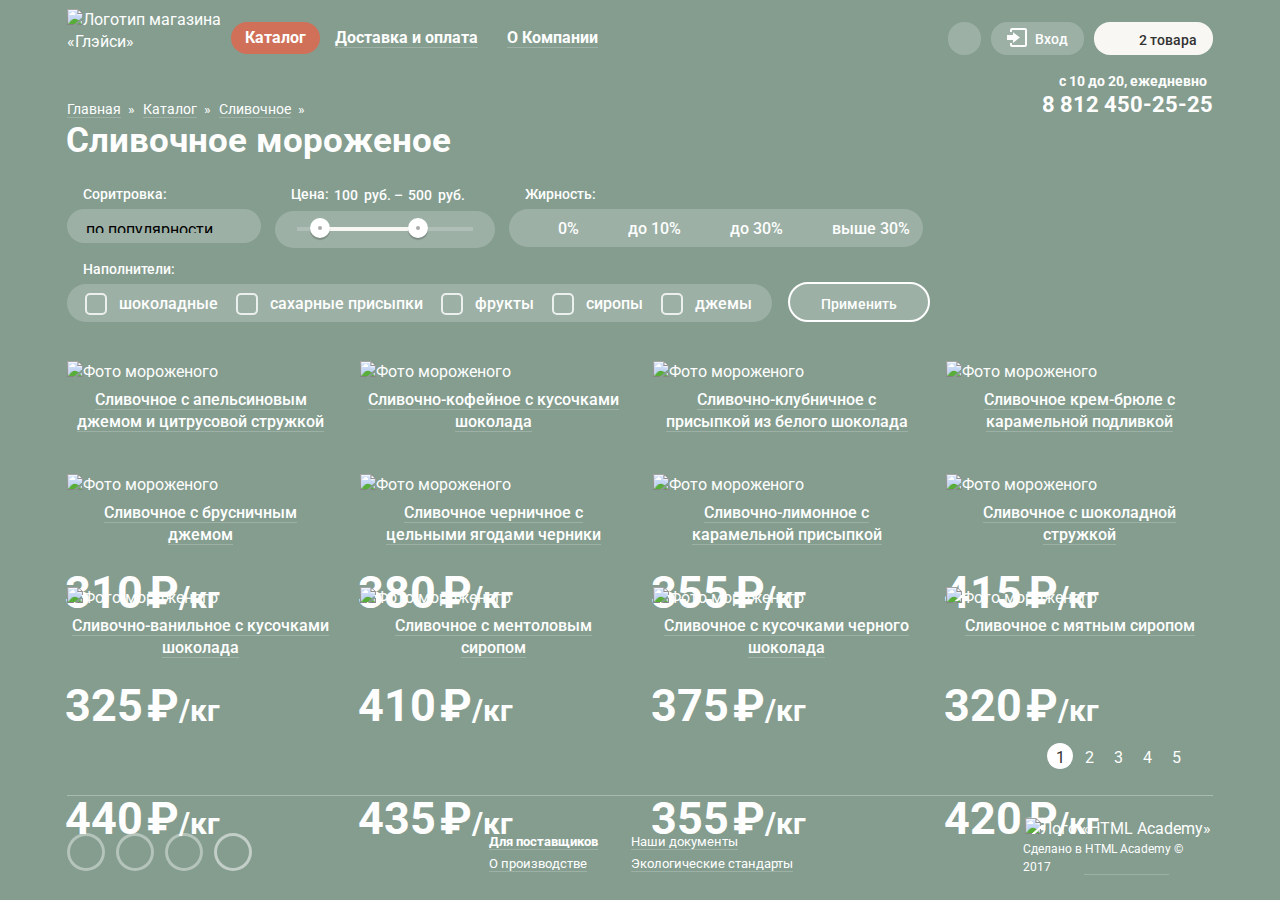
==== commit 9d179e9c: "Выравнивание ПиксельПервфект" ====
--- a/catalog-creamy.html
+++ b/catalog-creamy.html
@@ -30,7 +30,7 @@
                   </ul> <!-- /ПОДМЕНЮ-->
                 </li>
                 <li class="nav-border"><a href="shipping.html">Доставка и оплата</a></li>
-                <li class="nav-border"><a href="about.html">О компании</a></li>
+                <li class="nav-border"><a href="about.html">О Компании</a></li>
               </ul> <!-- /МЕНЮ-->
             <div class="user-navigation"> <!-- ПОЛЬЗ-МЕНЮ-->
               <div class="search-nav-popup"><!--ПОИСК-->
@@ -41,7 +41,7 @@
                   <section class="search">
                     <h2 class="visually-hidden">Форма поиск</h2>
                       <form action="https://echo.htmlacademy.ru" method="get">
-                      <input class="search" type="search" name="search" placeholder="Что ищем" >
+                      <input class="search" type="search" name="search" placeholder="Что ищем?">
                       <button class="visually-hidden" type="submit" name="submit-search" value="">Найти</button>
                       </form>
                   </section>
@@ -55,11 +55,11 @@
                     <form action="https://echo.htmlacademy.ru" method="post">
                       <p class="login-input-email">
                         <label class="visually-hidden" for="login-email">Электронная почта</label>
-                        <input type="email" name="login-email" id="login-email" placeholder="Электронная почта" >
+                        <input type="email" name="login-email" id="login-email" placeholder="Электронная почта" required>
                       </p>
                       <p class="login-input-password">
                         <label class="visually-hidden" for="password">Пароль</label>
-                        <input type="password" name="password" id="password" placeholder="Пароль">
+                        <input type="password" name="password" id="password" placeholder="Пароль" required>
                       </p>
                       <div class="login-wrapper">
                         <button class="button" type="submit" name="login-submit" value="">Войти</button>
@@ -195,32 +195,32 @@
               <h2 class="visually-hidden">Каталог</h2>
               <div class="catalog-card catalog-card-row ice-popup">
                   <img class="ice" src="img/cream-11.png" alt="Фото мороженого" width="267" height="267">
-                  <p class="price"><span>310₽</span>/кг</p>
-                  <a class="ice-about-link" href="#">
+                  <p class="price"><span>310</span><span>₽</span>/кг</p>
+                  <a class="ice-about-link-max" href="#">
                     <h3 class="ice-about">Сливочное с апельсиновым джемом и цитрусовой стружкой</h3>
                   </a>
                   <a href="#" class="button button-popup ice-popup">Быстрый просмотр</a>
               </div> <!-- /КАРТ-1-->
               <div class="catalog-card catalog-card-row ice-popup">
                 <img class="ice" src="img/cream-12.png" alt="Фото мороженого" width="267" height="267">
-                <p class="price"><span>380₽</span>/кг</p>
-                <a class="ice-about-link" href="#">
+                <p class="price"><span>380</span><span>₽</span>/кг</p>
+                <a class="ice-about-link-max" href="#">
                     <h3 class="ice-about">Сливочно-кофейное с кусочками шоколада</h3>
                 </a>
                 <a href="#" class="button button-popup ice-popup">Быстрый просмотр</a>
               </div> <!-- /КАРТ-2-->
               <div class="catalog-card catalog-card-row ice-popup">
                 <img class="ice" src="img/cream-13.png" alt="Фото мороженого" width="267" height="267">
-                <p class="price"><span>355₽</span>/кг</p>
-                <a class="ice-about-link" href="#">
+                <p class="price"><span>355</span><span>₽</span>/кг</p>
+                <a class="ice-about-link-max" href="#">
                   <h3 class="ice-about">Сливочно-клубничное с присыпкой из белого шоколада</h3>
                 </a>
                 <a href="#" class="button button-popup ice-popup">Быстрый просмотр</a>
               </div> <!-- /КАРТ-3-->
               <div class="catalog-card catalog-card-row ice-popup">
                 <img class="ice" src="img/cream-14.png" alt="Фото мороженого" width="267" height="267">
-                <p class="price"><span>415₽</span>/кг</p>
-                <a class="ice-about-link" href="#">
+                <p class="price"><span>415</span><span>₽</span>/кг</p>
+                <a class="ice-about-link-max" href="#">
                   <h3 class="ice-about">Сливочное крем-брюле с карамельной подливкой</h3>
                 </a>
                 <a href="#" class="button button-popup ice-popup">Быстрый просмотр</a>
@@ -228,32 +228,32 @@
               <!-- РЯД 2-->
               <div class="catalog-card catalog-card-row ice-popup">
                 <img class="ice" src="img/cream-21.png" alt="Фото мороженого" width="267" height="267">
-                <p class="price"><span>325₽</span>/кг</p>
-                <a class="ice-about-link" href="#">
+                <p class="price"><span>325</span><span>₽</span>/кг</p>
+                <a class="ice-about-link-max" href="#">
                   <h3 class="ice-about">Сливочное с брусничным джемом</h3>
                 </a>
                 <a href="#" class="button button-popup ice-popup">Быстрый просмотр</a>
               </div> <!-- /КАРТ-5-->
               <div class="catalog-card catalog-card-row ice-popup">
                 <img class="ice" src="img/cream-22.png" alt="Фото мороженого" width="267" height="267">
-                <p class="price"><span>410₽</span>/кг</p>
-                <a class="ice-about-link" href="#">
+                <p class="price"><span>410</span><span>₽</span>/кг</p>
+                <a class="ice-about-link-max" href="#">
                   <h3 class="ice-about">Сливочное черничное с цельными ягодами черники</h3>
                 </a>
                 <a href="#" class="button button-popup ice-popup">Быстрый просмотр</a>
               </div> <!-- /КАРТ-6-->
               <div class="catalog-card catalog-card-row ice-popup">
                 <img class="ice" src="img/cream-23.png" alt="Фото мороженого" width="267" height="267">
-                <p class="price"><span>375₽</span>/кг</p>
-                <a class="ice-about-link" href="#">
+                <p class="price"><span>375</span><span>₽</span>/кг</p>
+                <a class="ice-about-link-max" href="#">
                   <h3 class="ice-about">Сливочно-лимонное с карамельной присыпкой</h3>
                 </a>
                 <a href="#" class="button button-popup ice-popup">Быстрый просмотр</a>
               </div> <!-- /КАРТ-7-->
               <div class="catalog-card catalog-card-row ice-popup">
                 <img class="ice" src="img/cream-24.png" alt="Фото мороженого" width="267" height="267">
-                <p class="price"><span>320₽</span>/кг</p>
-                <a class="ice-about-link" href="#">
+                <p class="price"><span>320</span><span>₽</span>/кг</p>
+                <a class="ice-about-link-max" href="#">
                   <h3 class="ice-about">Сливочное с шоколадной стружкой</h3>
                 </a>
                 <a href="#" class="button button-popup ice-popup">Быстрый просмотр</a>
@@ -261,32 +261,32 @@
               <!-- РЯД 8-->
               <div class="catalog-card catalog-card-row ice-popup">
                 <img class="ice" src="img/cream-31.png" alt="Фото мороженого" width="267" height="267">
-                <p class="price"><span>440₽</span>/кг</p>
-                <a class="ice-about-link" href="#">
+                <p class="price"><span>440</span><span>₽</span>/кг</p>
+                <a class="ice-about-link-max" href="#">
                   <h3 class="ice-about">Сливочно-ванильное с кусочками шоколада</h3>
                 </a>
                 <a href="#" class="button button-popup ice-popup">Быстрый просмотр</a>
               </div> <!-- /КАРТ-9-->
               <div class="catalog-card catalog-card-row ice-popup">
                 <img class="ice" src="img/cream-32.png" alt="Фото мороженого" width="267" height="267">
-                <p class="price"><span>435₽</span>/кг</p>
-                <a class="ice-about-link" href="#">
+                <p class="price"><span>435</span><span>₽</span>/кг</p>
+                <a class="ice-about-link-max" href="#">
                   <h3 class="ice-about">Сливочноe с ментоловым сиропом</h3>
                 </a>
                 <a href="#" class="button button-popup ice-popup">Быстрый просмотр</a>
               </div> <!-- /КАРТ-10-->
               <div class="catalog-card catalog-card-row ice-popup">
                 <img class="ice" src="img/cream-33.png" alt="Фото мороженого" width="267" height="267">
-                <p class="price"><span>355₽</span>/кг</p>
-                <a class="ice-about-link" href="#">
+                <p class="price"><span>355</span><span>₽</span>/кг</p>
+                <a class="ice-about-link-max" href="#">
                   <h3 class="ice-about">Сливочное с кусочками черного шоколада</h3>
                 </a>
                 <a href="#" class="button button-popup ice-popup">Быстрый просмотр</a>
               </div> <!-- /КАРТ-11-->
               <div class="catalog-card catalog-card-row ice-popup">
                 <img class="ice" src="img/cream-34.png" alt="Фото мороженого" width="267" height="267">
-                <p class="price"><span>420₽</span>/кг</p>
-                <a class="ice-about-link" href="#">
+                <p class="price"><span>420</span><span>₽</span>/кг</p>
+                <a class="ice-about-link-max" href="#">
                   <h3 class="ice-about">Сливочное с мятным сиропом</h3>
                 </a>
                 <a href="#" class="button button-popup ice-popup">Быстрый просмотр</a>
@@ -319,8 +319,8 @@
               <h2 class="visually-hidden">Партнерам</h2>
               <ul class="about-us-wrapper">
                 <li class="about-us-provider"><a href="#">Для поставщиков</a></li>
+                <li><a href="#">Наши документы</a></li>
                 <li><a href="#">О производстве</a></li>
-                <li><a href="#">Наши документы</a></li>
                 <li><a href="#">Экологические стандарты</a></li>
               </ul>
               </section> <!-- /.about-us-->
--- a/css/style.css
+++ b/css/style.css
@@ -85,7 +85,7 @@
 .button:hover,
 .button:focus {
   background-image: linear-gradient(to top, #e74a35, #f26843),
-      linear-gradient(to bottom, rgba(255, 255, 255, 0.2), rgba(255, 255, 255, 0.2));
+                    linear-gradient(to bottom, rgba(255, 255, 255, 0.2), rgba(255, 255, 255, 0.2));
   box-shadow: 0px 2px 2px 0 #ac1000;
   color: #fefefe;
 }
@@ -93,7 +93,7 @@
 .button:active,
 a.button:active {
   background-image: linear-gradient(to bottom, #e74a35, #f26843),
-  linear-gradient(to bottom, rgba(0, 0, 0, 0.07), rgba(0, 0, 0, 0.07));  box-shadow: inset 0px 2px 2px 0 #942718;
+                    linear-gradient(to bottom, rgba(0, 0, 0, 0.07), rgba(0, 0, 0, 0.07));  box-shadow: inset 0px 2px 2px 0 #942718;
 }
 
 
@@ -127,7 +127,7 @@
 .button:active,
 a.button-max:active {
   background-image: linear-gradient(to bottom, #e74a35, #f26843),
-  linear-gradient(to bottom, rgba(0, 0, 0, 0.07), rgba(0, 0, 0, 0.07));
+                    linear-gradient(to bottom, rgba(0, 0, 0, 0.07), rgba(0, 0, 0, 0.07));
   box-shadow: inset 0px 2px 2px 0 #942718;
 }
 
@@ -157,7 +157,7 @@
   display: flex;
   flex-direction: column;
   margin: 0 auto;
-  margin-bottom: 8px;
+  margin-bottom: 13px;
   width: 1146px;
 }
 
@@ -170,7 +170,7 @@
 .logo {
   display: block;
   margin-top: 9px;
-  margin-right: 24px;
+  margin-right: 10px;
   width: 154px;
 
   justify-self: flex-start;
@@ -182,6 +182,7 @@
   position: relative;
   display: flex;
   flex-wrap: wrap;
+  margin: 0;
   margin-top: 22px;
   width: 349px;
   font-weight: bold;
@@ -194,15 +195,30 @@
 .nav-border {
   display: block;
   box-sizing: border-box;
-  margin-right: 30px;
+  margin-right: 1px;
   padding: 7px 14px;
 }
 
-.nav-border:hover,
-.nav-border:focus {
+.nav-border:hover {
   border-radius: 20px;
   background-color: #f7f6f3;
 }
+
+.nav-border > a {
+  position: relative;
+}
+
+.nav-border:active {
+  border-radius: 20px;
+  box-shadow: inset 0px 2px 1px 0 #696969;
+  background-color: #ededed;
+}
+
+.nav-border > a:hover,
+.nav-border > a:active {
+  color: #323232;
+}
+
 
 .nav-border a {
   border-bottom: 1px solid hsla(0, 0%, 100%, 0.2);
@@ -219,6 +235,12 @@
   box-shadow: inset 0px 2px 1px 0 #696969;
 }
 
+.nav-border-1::before {
+  position: absolute;
+  content: "";
+  padding: 30px;
+}
+
 .nav-border-1:hover .site-navigation-att {
   z-index: 2;
   display: block;
@@ -233,7 +255,7 @@
 .site-navigation-active {
   display: block;
   box-sizing: border-box;
-  margin-right: 30px;
+  margin-right: 1px;
   padding: 7px 14px;
   border-radius: 20px;
   background-color: #d07058;
@@ -246,10 +268,9 @@
 /*МЕНЮ выпадающее*/
 .site-navigation-att {
   position: absolute;
-  top: 33px;
+  top: 38px;
   left: -6px;
-  padding-top: 5px;
-  padding-bottom: 2px;
+  padding-top: 4px;
   border-radius: 5px;
   background-color: #f8f7f4;
   box-shadow: 0px 20px 20px 0 rgba(0, 0, 0, 0.4);
@@ -285,7 +306,7 @@
 .nav-att {
   display: block;
   margin-bottom: 6px;
-  padding: 6px 20px;
+  padding: 5px 20px;
   color: #323232;
   font-weight: normal;
   font-size: 14px;
@@ -362,6 +383,19 @@
 }
 
 /*АКТИВНОСТЬ*/
+a.button-search:hover::before,
+a.button-search:focus::before {
+  position: absolute;
+  top: 8px;
+  left: 8px;
+  margin-right: 10px;
+  width: 17px;
+  height: 17px;
+  background-image: url(../img/header-seach-black.svg);
+  background-repeat: no-repeat;
+  content: "";
+}
+
 .search-nav-popup:hover .search-popup,
 .search-nav-popup:focus .search-popup  {
   z-index: 2;
@@ -393,6 +427,20 @@
 }
 
 /*АКТИВНОСТЬ*/
+a.login-link:hover::before,
+a.login-link:focus::before  {
+  position: absolute;
+  top: -3px;
+  left: 16px;
+  margin-top: 9px;
+  width: 21px;
+  height: 19px;
+  background-image: url(../img/header-entrance-black.svg);
+  background-repeat: no-repeat;
+  content: "";
+}
+
+
 a.login-link:hover,
 a.login-link:focus {
   border-bottom-color: transparent;
@@ -453,10 +501,10 @@
 }
 
 .wraper-nav-2 {
-display: flex;
-
-justify-content: space-between;
-align-items: flex-end;
+  display: flex;
+
+  justify-content: space-between;
+  align-items: flex-end;
 }
 
 /* КОНТАКТЫ  */
@@ -516,6 +564,8 @@
 
 h1.header-main {
   margin: 0;
+  margin-top: -10px;
+  margin-left: -1px;
   padding: 0;
   font-weight: bold;
   font-size: 35px;
@@ -622,7 +672,7 @@
 /* БЛОК СОРТИРОВКА */
 .sort {
   margin-top: 12px;
-  margin-bottom: 40px;
+  margin-bottom: 39px;
 }
 
 .all-sort-wrapper {
@@ -703,7 +753,7 @@
   background-color: transparent;
   width: 220px;
   padding: 10px 15px;
-padding-right: 35px;
+  padding-right: 35px;
   font-size: 16px;
   border: 0;
   height: 34px;
@@ -772,7 +822,7 @@
 .sort-price .scale {
   position: relative;
   height: 4px;
-  top: 17px;
+  top: 16px;
   background: hsla(0, 0%, 100%, 0.2);
 }
 
@@ -789,7 +839,7 @@
 /* БЕГУНКИ */
 .range {
   position: absolute;
-  top: 10px;
+  top: 7px;
 
   width: 4px;
   height: 4px;
@@ -813,10 +863,6 @@
   right: 67px;
 }
 
-
-
-
-
 /* ЖИРНОСТЬ */
 .sort-fat,
 .sort-fat-checked {
@@ -827,6 +873,7 @@
 
 .sort-fat::before {
   position: absolute;
+  box-sizing: border-box;
   top: -2px;
   left: 15px;
   width: 22px;
@@ -834,6 +881,7 @@
   background-image: url(../img/fotm-radio-off.svg);
   background-size: contain;
   background-repeat: no-repeat;
+  opacity: 0.8;
   content: "";
 }
 
@@ -846,9 +894,70 @@
   background-image: url(../img/fotm-radio-on.svg);
   background-size: contain;
   background-repeat: no-repeat;
-  content: "";
-}
-
+  opacity: 0.8;
+  content: "";
+}
+
+.sort-fat:hover::before,
+.sort-fat:focus::before {
+  position: absolute;
+  box-sizing: border-box;
+  top: -2px;
+  left: 15px;
+  width: 22px;
+  height: 22px;
+  background-image: url(../img/fotm-radio-off.svg);
+  background-size: contain;
+  background-repeat: no-repeat;
+  opacity: 1;
+  content: "";
+  cursor: pointer;
+}
+
+.sort-fat-checked:hover::after,
+.sort-fat-checked:focus::after {
+  position: absolute;
+  box-sizing: border-box;
+  top: -2px;
+  left: 15px;
+  width: 22px;
+  height: 22px;
+  background-image: url(../img/fotm-radio-on.svg);
+  background-size: contain;
+  background-repeat: no-repeat;
+  opacity: 1;
+  content: "";
+  cursor: pointer;
+}
+
+.sort-fat-disabled::before {
+  position: absolute;
+  box-sizing: border-box;
+  top: -2px;
+  left: 15px;
+  width: 22px;
+  height: 22px;
+  background-image: url(../img/fotm-radio-off.svg);
+  background-size: contain;
+  background-repeat: no-repeat;
+  opacity: 0.4;
+  content: "";
+  cursor: default;
+}
+
+.sort-fat-checked-disabled::after {
+  position: absolute;
+  top: -2px;
+  left: 15px;
+  width: 22px;
+  height: 22px;
+  background-image: url(../img/fotm-radio-on.svg);
+  background-size: contain;
+  background-repeat: no-repeat;
+  opacity: 0.4;
+  content: "";
+  cursor: default;
+}
 
 /* НАПОЛНИТЕЛИ */
 .sort-fil,
@@ -865,6 +974,7 @@
   height: 18px;
   border: 2px solid #ffffff;
   border-radius: 5px;
+  opacity: 0.8;
   content: "";
 }
 
@@ -877,12 +987,70 @@
   background-image: url(../img/fotm-checkbox-on.svg);
   background-size: contain;
   background-repeat: no-repeat;
-  content: "";
+  opacity: 0.8;
+  content: "";
+}
+
+.sort-fil:hover::before,
+.sort-fil:focus::before {
+  position: absolute;
+  top: -1px;
+  left: 18px;
+  width: 18px;
+  height: 18px;
+  border: 2px solid #ffffff;
+  border-radius: 5px;
+  opacity: 1;
+  content: "";
+  cursor: pointer;
+}
+
+.sort-fil-checked:hover::after,
+.sort-fil-checked:focus::after {
+  position: absolute;
+  top: -1px;
+  left: 18px;
+  width: 26px;
+  height: 22px;
+  background-image: url(../img/fotm-checkbox-on.svg);
+  background-size: contain;
+  background-repeat: no-repeat;
+  opacity: 1;
+  content: "";
+  cursor: pointer;
+}
+
+.sort-fil-disabled::before {
+  position: absolute;
+  top: -1px;
+  left: 18px;
+  width: 18px;
+  height: 18px;
+  border: 2px solid #ffffff;
+  border-radius: 5px;
+  opacity: 0.4;
+  content: "";
+  cursor: default;
+}
+
+.sort-fil-checked-disabled::after {
+  position: absolute;
+  top: -1px;
+  left: 18px;
+  width: 26px;
+  height: 22px;
+  background-image: url(../img/fotm-checkbox-on.svg);
+  background-size: contain;
+  background-repeat: no-repeat;
+  opacity: 0.4;
+  content: "";
+  cursor: default;
 }
 
 .button-sort {
-  padding: 12px 30px;
-  padding-bottom: 9px;
+  margin-left: 2px;
+  padding: 12px 31px;
+  padding-bottom: 8px;
   border: 2px solid #ffffff;
   border-radius: 20px;
   color: #ffffff;
@@ -998,7 +1166,7 @@
 }
 
 .catalog-card-row {
-  padding-bottom: 40px;
+  padding-bottom: 41px;
 }
 
 /* БЛОК ice-cream */
@@ -1025,6 +1193,7 @@
   position: absolute;
   top: 333px;
   left: 33px;
+  padding: 10px 16px;
   z-index: 2;
   display: none;
 }
@@ -1048,7 +1217,7 @@
 
 .price {
   position: absolute;
-  top: 178px;
+  top: 179px;
   left: -2px;
   font-weight: bold;
   font-size: 30px;
@@ -1058,13 +1227,24 @@
 .price span {
   font-size: 45px;
 }
+p.price span:nth-child(2) {
+  padding-left: 4px;
+}
 
 .ice-about-link {
   display: block;
-  margin: 0 auto;
+  margin: 8px auto;
   padding: 0 5px;
   text-align: center;
 }
+
+.ice-about-link-max {
+  display: block;
+  margin: 0px auto;
+  padding: 0 5px;
+  text-align: center;
+}
+
 
 h3.ice-about {
   display: inline;
@@ -1081,7 +1261,7 @@
 /* БЛОК about */
 .about {
   box-sizing: border-box;
-  margin-top: 25px;
+  margin-top: 10px;
   padding: 25px 20px;
   padding-bottom: 23px;
   min-height: 306px;
@@ -1101,7 +1281,7 @@
 
 .about h2 {
   margin: 0;
-  font-weight: 500;
+  font-weight: 600;
   font-size: 24px;
   line-height: 30px;
 }
@@ -1192,8 +1372,6 @@
   display: inline;
   margin: 12px 0;
   width: 290px;
-
-/* РАЗОБРАТЬСЯ */
   background-size: 1px 1em;
   box-shadow:
     inset 0 -1px #ffffff,
@@ -1205,6 +1383,25 @@
   line-height: 30px;
  }
 
+ .blog-new  h3:hover,
+ .blog-new  h3:focus,
+.blog-new  h3:active {
+  position: relative;
+  top: 4px;
+  display: inline;
+  margin: 12px 0;
+  width: 290px;
+  background-size: 1px 1em;
+  box-shadow:
+    inset 0 -1px #ffffff,
+    inset 0 -4px #e84d37;
+  color: #e84d37;
+  text-align: left;
+  font-weight: bold;
+  font-size: 24px;
+  line-height: 30px;
+ }
+
 /* БЛОК letters */
 section.letters {
   box-sizing: border-box;
@@ -1234,7 +1431,7 @@
   color: #5a5a5a;
 
   justify-content: space-between;
-  align-items: baseline;
+
 }
 
 .letters p {
@@ -1261,6 +1458,19 @@
   vertical-align: top;
   border: 1px solid #d3d3d2;
   border-radius: 5px;
+}
+
+.letters input:hover {
+  resize: none;
+  border: 2px solid rgba(154, 154, 154, 0.52);
+  border-radius: 5px;
+}
+
+.letters input:focus {
+  resize: none;
+  border: 2px solid rgba(46, 136, 228, 0.52);
+  border-radius: 5px;
+  outline: none;
 }
 
 .letters button {
@@ -1340,6 +1550,17 @@
   font-size: 18px;
 }
 
+.contact a:hover,
+.contact a:focus,
+.contact a:active {
+  display: block;
+  margin-top: 6px;
+  margin-bottom: 4px;
+  color: #e84d37;
+  font-weight: bold;
+  font-size: 18px;
+}
+
 .contact .button {
   margin-top: 24px;
   padding: 9px 15px;
@@ -1352,21 +1573,28 @@
 
 /* БЛОК листалки*/
 .catalog-paginator {
-  margin-top: 40px;
-  margin-bottom: 30px;
+  margin-top: 43px;
+  margin-bottom: 25px;
   width: 1146px;
 }
 
 .catalog-paginator-list {
   display: flex;
   justify-content: flex-end;
+}
+
+ul.catalog-paginator-list  {
+  padding: 0;
+  padding-right: 21px;
+
 }
 
 .catalog-paginator a {
   display: block;
 }
 .catalog-paginator-current {
-  margin-right: 8px;
+  box-sizing: border-box;
+  margin-right: 3px;
   padding-top: 4px;
   width: 26px;
   height: 26px;
@@ -1374,12 +1602,14 @@
   text-align: center;
 }
 
+
+
 .catalog-paginator-current:hover,
 .catalog-paginator-current:focus {
   width: 26px;
   height: 26px;
   background-color: hsla(0, 0%, 100%, 0.2);
-  color: #333333;
+  color: #ffffff;
   text-align: center;
 }
 
@@ -1392,6 +1622,7 @@
 }
 
 .catalog-paginator-c-active {
+  box-sizing: border-box;
   width: 26px;
   height: 26px;
   background-color: #ffffff;
@@ -1407,8 +1638,8 @@
 .catalog-paginator-prev::before {
   position: absolute;
   top: -5px;
-  left: -42px;
-  width: 26px;
+  left: -33px;
+  width: 21px;
   height: 26px;
   background-image: url(../img/icon-right-small.svg);
   background-repeat: no-repeat;
@@ -1419,8 +1650,8 @@
 .catalog-paginator-next::after {
   position: absolute;
   top: 8px;
-  right: -24px;
-  width: 26px;
+  right: -35px;
+  width: 21px;
   height: 26px;
   background-image: url(../img/icon-right-small.svg);
   background-repeat: no-repeat;
@@ -1449,7 +1680,7 @@
 .social-wrapper {
   display: flex;
   margin: 0;
-  margin-top: 36px;
+  margin-top: 39px;
   margin-bottom: 29px;
   padding: 0;
   width: 382px;
@@ -1501,7 +1732,63 @@
   border-radius: 19px;
   background-image: url(../img/soc-vk.svg);
   background-repeat: no-repeat;
+}
+
+
+/* АКТИВНОСТЬ  */
+.social-wrapper li:hover:nth-child(1),
+.social-wrapper li:focus:nth-child(1),
+.social-wrapper li:active:nth-child(1) {
+  box-sizing: border-box;
+  margin-right: 11px;
+  width: 38px;
+  height: 38px;
+  border: 3px solid hsla(0, 0%, 100%);
+  border-radius: 19px;
+  background-image: url(../img/soc-twitter.svg);
+  background-repeat: no-repeat;
   opacity: 0.8;
+}
+
+.social-wrapper li:hover:nth-child(2),
+.social-wrapper li:focus:nth-child(2),
+.social-wrapper li:active:nth-child(2) {
+  box-sizing: border-box;
+  margin-right: 11px;
+  width: 38px;
+  height: 38px;
+  border: 3px solid hsla(0, 0%, 100%);
+  border-radius: 19px;
+  background-image: url(../img/soc-instagram.svg);
+  background-repeat: no-repeat;
+  opacity: 0.8;
+}
+
+.social-wrapper li:hover:nth-child(3),
+.social-wrapper li:focus:nth-child(3),
+.social-wrapper li:active:nth-child(3) {
+  box-sizing: border-box;
+  margin-right: 11px;
+  width: 38px;
+  height: 38px;
+  border: 3px solid hsla(0, 0%, 100%);
+  border-radius: 19px;
+  background-image: url(../img/soc-fb.svg);
+  background-repeat: no-repeat;
+  opacity: 0.8;
+}
+
+.social-wrapper li:hover:nth-child(4),
+.social-wrapper li:focus:nth-child(4),
+.social-wrapper li:active:nth-child(4) {
+  box-sizing: border-box;
+  width: 38px;
+  height: 38px;
+  border: 3px solid hsla(0, 0%, 100%);
+  border-radius: 19px;
+  background-image: url(../img/soc-vk.svg);
+  background-repeat: no-repeat;
+
 }
 
 
@@ -1519,7 +1806,7 @@
 }
 
 .about-us ul {
-  margin-top: 30px;
+  margin-top: 36px;
 }
 
 .about-us li {
@@ -1552,7 +1839,7 @@
 
 /* БЛОК copyright */
 .copyright {
-  margin-top: 16px;
+  margin-top: 24px;
   margin-bottom: 20px;
   width: 200px;
 }
@@ -1593,6 +1880,25 @@
 }
 
 
+.search input:hover,
+.login input:hover,
+.reply input:hover {
+  resize: none;
+  border: 2px solid rgba(154, 154, 154, 0.52);
+  border-radius: 5px;
+}
+
+
+.search input:focus,
+.login input:focus,
+.reply input:focus {
+  resize: none;
+  border: 2px solid rgba(46, 136, 228, 0.52);
+  border-radius: 5px;
+  outline: none;
+}
+
+
 .login section,
 .reply section {
   border-radius: 5px;
@@ -1602,11 +1908,12 @@
 /* БЛОК search */
 section.search {
   position: absolute;
+  box-sizing: border-box;
   top: 59px;
-  left: 569px;
+  left: 620px;
   display: flex;
   padding: 20px 15px;
-  width: 340px;
+  width: 341px;
   border-radius: 5px;
   background-color: #f8f7f4;
   box-shadow: 0px 20px 20px 0 rgba(0, 0, 0, 0.4);
@@ -1623,14 +1930,15 @@
 /* БЛОК login */
 section.login {
   position: absolute;
+  box-sizing: border-box;
   top: 59px;
-  left: 733px;
-  display: flex;
-  padding: 20px 19px;
-  padding-left: 17px;
-  min-height: 216px;
+  left: 788px;
+  display: flex;
+  padding: 7px 17px;
+  padding-left: 18px;
+  min-height: 214px;
   width: 277px;
-  border-radius: 10px;
+  border-radius: 5px;
   background-color: #f8f7f4;
   box-shadow: 0px 20px 20px 0 rgba(0, 0, 0, 0.4);
   color: #999999;
@@ -1650,6 +1958,7 @@
 
 .login-input-password {
   margin: 20px 0;
+  margin-bottom: 18px;
 }
 
 .login a {
@@ -1660,8 +1969,16 @@
   text-decoration-line: underline;
 }
 
+.login-wrapper p {
+  margin: 0;
+  line-height: 0.1%;
+}
+
 .login .button {
-  margin-right: 20px;
+  box-sizing: border-box;
+  margin-top: 1px;
+  margin-left: 1px;
+  margin-right: 23px;
   padding: 12px 23px;
   padding-top: 10px;
   width: 100px;
@@ -1669,22 +1986,37 @@
 }
 
 /* БЛОК reply */
+
+section.reply::before {
+  content: '';
+  display: block;
+  position: fixed;
+  top: 0;
+  left: 0;
+  height: 100%;
+  width: 100%;
+  background: rgba(0, 0, 0, 0.3);
+
+  z-index: -2;
+}
+
 section.reply {
   position: fixed;
-  top: 337px;
+  top: 338px;
   left: 50%;
   display: flex;
   flex-direction: row;
   box-sizing: border-box;
   margin-left: -220px;
-  padding: 24px;
+  padding: 16px 24px;
+  padding-bottom: 28px;
   width: 478px;
   border-radius: 10px;
   background-color: #f8f7f4;
-  box-shadow: 0px 20px 20px 0 rgba(0, 0, 0, 0.4);
-  color: #999999;
+ color: #999999;
 
   flex-wrap: wrap;
+  z-index: 20;
 }
 
 form.reply  {
@@ -1695,13 +2027,35 @@
 .reply textarea,
 .reply input {
   box-sizing: border-box;
-  padding-top: 12px;
+  padding-top: 10px;
   padding-bottom: 9px;
   width: 267px;
   border: 1px solid #d3d3d2;
   border-radius: 5px;
   line-height: 24px;
 }
+.reply textarea {
+  margin-bottom: 19px;
+  padding: 8px 15px;
+  width: 428px;
+  height: 155px;
+  border-radius: 5px;
+}
+
+.reply textarea:hover,
+.reply input:hover {
+  resize: none;
+  border: 2px solid rgba(154, 154, 154, 0.52);
+  border-radius: 5px;
+}
+
+.reply textarea:focus,
+.reply input:focus {
+  resize: none;
+  border: 2px solid rgba(46, 136, 228, 0.52);
+  border-radius: 5px;
+  outline: none;
+}
 
 .reply-name,
 .reply-mail,
@@ -1712,25 +2066,20 @@
 }
 
 .reply-name {
-  margin-top: 15px;
-}
-
-.reply textarea {
-  margin-bottom: 15px;
-  padding: 11px 15px;
-  width: 428px;
-  height: 155px;
-  border-radius: 5px;
+  margin-top: px;
 }
 
 .button-send {
   box-sizing: border-box;
-  margin-left: 299px;
+  margin-left: 291px;
+  min-width: 139px;
+  padding-top: 10px;
+  padding-bottom: 10px;
 }
 
 .button-close {
   position: absolute;
-  left: 443px;
+  left: 444px;
   width: 18px;
   height: 18px;
   border: 0;
@@ -1760,7 +2109,7 @@
 }
 
 .basket-nav-buy {
-    background-color: #f8f7f4;
+  background-color: #f8f7f4;
 }
 
 .basket-nav-buy a {
@@ -1772,10 +2121,11 @@
 /* БЛОК корзина basket-buy */
 .basket-buy {
   position: absolute;
+  box-sizing: border-box;
   top: 59px;
   right: 27px;
   padding: 0px 0px;
-  padding-left: 0;
+  padding-left: 0px;
   min-height: 242px;
   width: 540px;
   border-radius: 5px;
@@ -1797,14 +2147,15 @@
   position: relative;
   display: flex;
   margin: 0;
-  margin-top: 25px;
+  margin-top: 35px;
   width: 510px;
+  text-align: left;
 
   justify-content: space-between;
 }
 
 .basket-buy tr:nth-child(1) {
-  margin-top: 29px;
+  margin-top: 27px;
 }
 
 .basket-buy td,
@@ -1823,6 +2174,7 @@
   border: 0;
   background-color: hsla(100, 100%, 100%, 0);
   background-image: url(../img/fotm-cross-small.svg);
+  background-repeat: no-repeat;
   text-indent: -9999px;
   line-height: 0px;
   cursor: pointer;
@@ -1838,13 +2190,19 @@
 }
 
 .basket-buy-ice {
-  margin-right: 20px;
-  margin-left: 88px;
+  margin-right: 18px;
+  margin-left: 85px;
   width: 230px;
   font-size: 13px;
   line-height: 16px;
 }
 
+/* Цена и стоимость сверстаны
+ с учетом возможного переполнения
+ при большом заказе
+ ("увеличены" размеры предполагаемых ячеек
+ использована отбивка по правому краю*/
+
 .basket-buy-weight,
 .basket-buy-cost {
   flex-grow: 1;
@@ -1861,7 +2219,7 @@
 
 .basket-buy hr {
   position: absolute;
-  bottom: 111px;
+  bottom: 93px;
   left: 15px;
   margin: 16px auto;
   width: 510px;
@@ -1871,8 +2229,8 @@
 
 caption.basket-price-total {
   position: absolute;
-  right: 1px;
-  bottom: -58px;
+  right: -14px;
+  bottom: -48px;
   display: block;
   margin: 0;
   color: #323232;
@@ -1884,9 +2242,12 @@
 .basket-buy button {
   position: absolute;
   right: 15px;
-  bottom: 18px;
+  bottom: 22px;
   display: block;
   margin: 0;
+  padding: 11px 15px;
+  padding-top: 9px;
+  padding-left: 14px;
 }
 
 
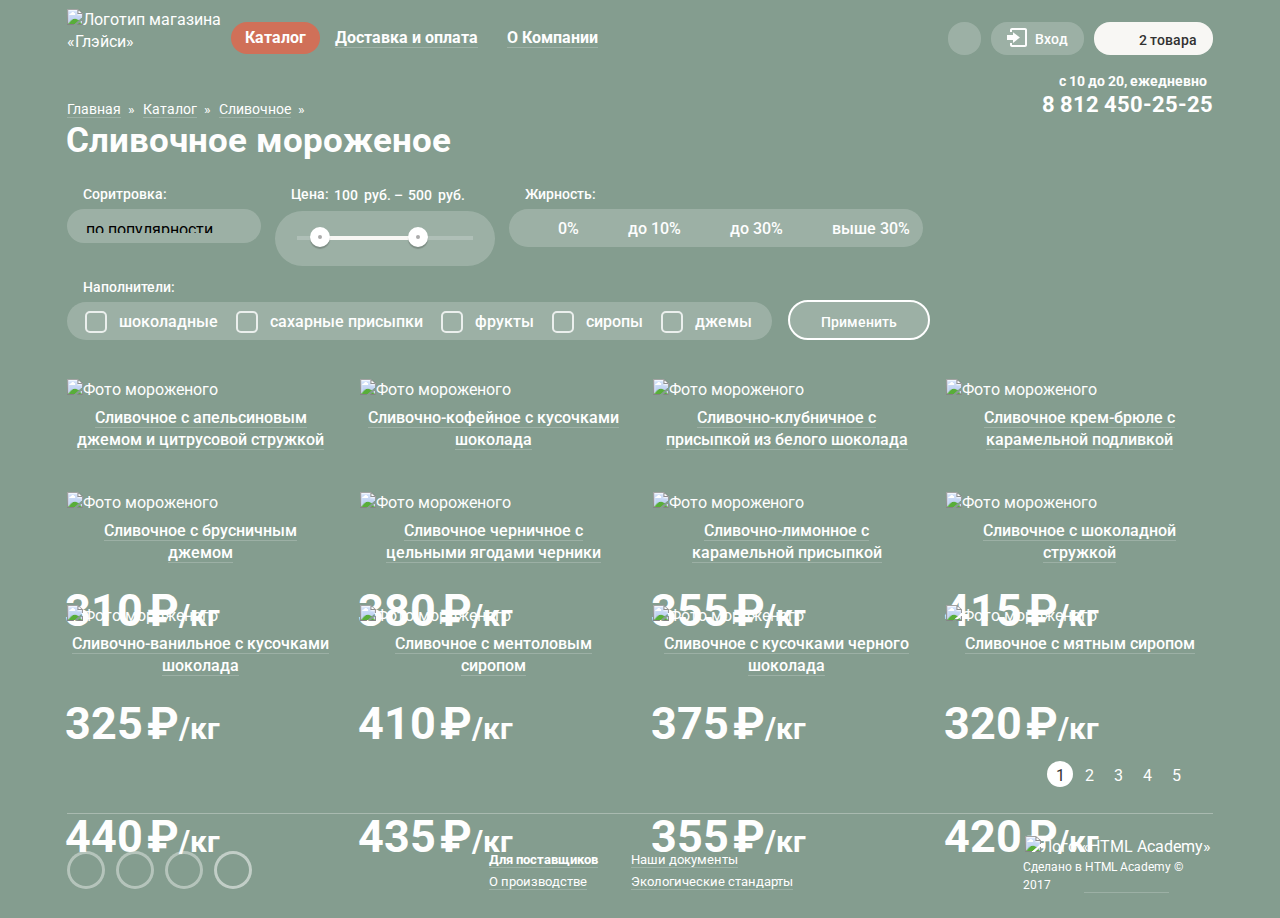
==== commit 36e8bd67: "Минификация css , удаление рабочих *.ico" ====
--- a/catalog-creamy.html
+++ b/catalog-creamy.html
@@ -6,9 +6,6 @@
     <link href="https://fonts.googleapis.com/css?family=Roboto:400,500,700&amp;subset=cyrillic" rel="stylesheet">
     <link rel="stylesheet" href="css/normalize.css">
     <link rel="stylesheet" href="css/style.css">
-
- <!-- временно, для различения в браузере-->
- <link rel="shortcut icon" href="i2.ico" type="image/x-icon">
   </head>
 
   <body>
@@ -85,13 +82,15 @@
                         </caption>
                         <tbody>
                           <tr>
+                            <th class="ie11-ice"></th>
                             <th class="basket-buy-ice"><a href="#">Пломбир с апельсиновым джемом</a></th>
-                            <td class="basket-buy-img"><img src="img/cream-11-basket.png" alt="Клубничный пломбир с присыпкой из белого шоколада" width="33" height="33"></td>
+                            <td class="basket-buy-img"><img src="img/cream-11-basket.png" alt="Пломбир с апельсиновым джемом" width="33" height="33"></td>
                             <td class="basket-buy-weight">1,5 кг х <span class="basket-buy-price">200 руб.</span></td>
                             <td class="basket-buy-cost">300 руб.</td>
                             <td class="basket-buy-delete"><button class="button-delete" type="button" value="Удалить">Удалить товар</button></td>
                           </tr>
                           <tr>
+                            <th class="ie11-ice"></th>
                             <th class="basket-buy-ice"><a href="#">Клубничный пломбир с присыпкой из белого шоколада</a></th>
                             <td class="basket-buy-img"><img src="img/cream-13-basket.png" alt="Клубничный пломбир с присыпкой из белого шоколада" width="33" height="33"></td>
                             <td class="basket-buy-weight">1,5 кг х <span class="basket-buy-price">300 руб.</span></td>
@@ -106,7 +105,7 @@
                       </div>
                       </form>
                     </section>
-                </div><!-- /КОРЗИНА окно -->
+                  </div><!-- /КОРЗИНА окно -->
               </div><!-- /КОРЗИНА-->
               </div> <!-- ПОЛЬЗ-МЕНЮ-->
           </nav>
--- a/css/style.css
+++ b/css/style.css
@@ -1,2257 +1 @@
-body {
-  margin: 0;
-  padding: 0;
-  background-color: #849d8f;
-  color: #fefefe;
-  font-weight: normal;
-  font-size: 16px;
-  font-family: 'Roboto', 'Arial', sans-serif;
-  line-height: 22px;
-}
-
-/* ТАК МОЖНО и нужно ли?
-button:focus,
-a.button:focus,
-a:focus,
-input:focus {
-outline: 3px solid hsla(7, 72%, 34%, 0.4);
-}
-*/
-
-.body-wrapper {
-  position: relative;
-  box-sizing: border-box;
-  margin: 0 auto;
-  padding: 0 27px;
-  width: 1200px;
-}
-
-.visually-hidden {
-  position: absolute;
-  overflow: hidden;
-  clip: rect(0 0 0 0);
-  margin: -1px;
-  padding: 0;
-  width: 1px;
-  height: 1px;
-  border: 0;
-}
-
-.display-popup {
-  display: none;
-}
-
-a {
-  color: #ffffff;
-  text-decoration: none;
-}
-
-a:hover,
-a:focus,
-a:active {
-  color: #ffbc9e;
-}
-
-.social li,
-.about-us li,
-.breadcrumbs li,
-.catalog-paginator-list li,
-.main-slider li,
-.site-navigation,
-.site-navigation-att,
-.user-navigation {
-  margin: 0;
-  padding: 0;
-  list-style: none;
-}
-
-.button {
-  display: inline-block;
-  padding: 14px 20px;
-  border: none;
-  border-radius: 30px;
-  background: linear-gradient(to top, #e74a35, #f26843);
-  box-shadow: 0px 2px 2px 0 #ac1000;
-  color: #fefefe;
-  vertical-align: top;
-  vertical-align: middle;
-  text-align: center;
-  font-weight: bold;
-  font-size: 18px;
-  line-height: 24px;
-  cursor: pointer;
-}
-
-.button:hover,
-.button:focus {
-  background-image: linear-gradient(to top, #e74a35, #f26843),
-                    linear-gradient(to bottom, rgba(255, 255, 255, 0.2), rgba(255, 255, 255, 0.2));
-  box-shadow: 0px 2px 2px 0 #ac1000;
-  color: #fefefe;
-}
-
-.button:active,
-a.button:active {
-  background-image: linear-gradient(to bottom, #e74a35, #f26843),
-                    linear-gradient(to bottom, rgba(0, 0, 0, 0.07), rgba(0, 0, 0, 0.07));  box-shadow: inset 0px 2px 2px 0 #942718;
-}
-
-
-.button-min {
-  background: linear-gradient(to top, #ca3824, #f26843);
-  box-shadow: 0px 1px 2px 0 #ac1000;
-}
-
-
-.button-min:hover,
-.button-min:focus {
-  background: linear-gradient(to top, #e74a35, #f26843);
-  box-shadow: 0px 1px 2px 0 #ac1000;
-  color: #fefefe;
-}
-
-.button:active,
-a.button-min:active {
-  color: #fceeec;
-}
-
-.button-min {
-  text-shadow: 0px 2px 5px var(--rusty-red-76);
-}
-
-
-.button-max:hover,
-.button-max:focus {
-}
-
-.button:active,
-a.button-max:active {
-  background-image: linear-gradient(to bottom, #e74a35, #f26843),
-                    linear-gradient(to bottom, rgba(0, 0, 0, 0.07), rgba(0, 0, 0, 0.07));
-  box-shadow: inset 0px 2px 2px 0 #942718;
-}
-
-
-.button-light {
-  border: 0;
-  border-radius: 16px;
-  background-color: hsla(0, 0%, 100%, 0.2);
-  cursor: pointer;
-}
-
-.button-light:hover,
-.button-light:focus  {
-  background-color: #ffffff;
-  color: #323232;
-}
-.button-light:active {
-  border: none;
-  background-color: #eaeaea;
-  box-shadow: inset 0px 2px 1px 0px #696969;
-  color: #323232;
-}
-
-
-/* БЛОК header */
-.main-header {
-  display: flex;
-  flex-direction: column;
-  margin: 0 auto;
-  margin-bottom: 13px;
-  width: 1146px;
-}
-
-/* БЛОК NAV */
-.main-navigation {
-  display: flex;
-}
-
-/* БЛОК ЛОГО */
-.logo {
-  display: block;
-  margin-top: 9px;
-  margin-right: 10px;
-  width: 154px;
-
-  justify-self: flex-start;
-}
-
-
-/*МЕНЮ основное*/
-.site-navigation {
-  position: relative;
-  display: flex;
-  flex-wrap: wrap;
-  margin: 0;
-  margin-top: 22px;
-  width: 349px;
-  font-weight: bold;
-  line-height: 18px;
-
-  align-items: flex-start;
-  flex-grow: 1;
-}
-
-.nav-border {
-  display: block;
-  box-sizing: border-box;
-  margin-right: 1px;
-  padding: 7px 14px;
-}
-
-.nav-border:hover {
-  border-radius: 20px;
-  background-color: #f7f6f3;
-}
-
-.nav-border > a {
-  position: relative;
-}
-
-.nav-border:active {
-  border-radius: 20px;
-  box-shadow: inset 0px 2px 1px 0 #696969;
-  background-color: #ededed;
-}
-
-.nav-border > a:hover,
-.nav-border > a:active {
-  color: #323232;
-}
-
-
-.nav-border a {
-  border-bottom: 1px solid hsla(0, 0%, 100%, 0.2);
-}
-
-/*АКТИВНОСТЬ*/
-.nav-border:hover > a,
-.nav-border:focus > a {
-  border-bottom-color: transparent;
-  color: #323232;
-}
-
-.nav-border:active {
-  box-shadow: inset 0px 2px 1px 0 #696969;
-}
-
-.nav-border-1::before {
-  position: absolute;
-  content: "";
-  padding: 30px;
-}
-
-.nav-border-1:hover .site-navigation-att {
-  z-index: 2;
-  display: block;
-}
-
-.nav-border > a {
-  border-radius: inherit;
-  background-color: inherit;
-  color: inherit;
-}
-
-.site-navigation-active {
-  display: block;
-  box-sizing: border-box;
-  margin-right: 1px;
-  padding: 7px 14px;
-  border-radius: 20px;
-  background-color: #d07058;
-}
-
-.site-navigation-active a {
-  border-bottom: 0px solid transparent;
-}
-
-/*МЕНЮ выпадающее*/
-.site-navigation-att {
-  position: absolute;
-  top: 38px;
-  left: -6px;
-  padding-top: 4px;
-  border-radius: 5px;
-  background-color: #f8f7f4;
-  box-shadow: 0px 20px 20px 0 rgba(0, 0, 0, 0.4);
-}
-
-.site-navigation-att a {
-  color: #323232;
-}
-
-.nav-new {
-  position: relative;
-  display: block;
-  margin-bottom: 11px;
-  padding: 6px 20px;
-  font-weight: bold;
-}
-
-.nav-new::after {
-  position: absolute;
-  top: 34px;
-  left: 1px;
-  margin: 0 7px;
-  width: 90%;
-  height: 1px;
-  background: #000000;
-  content: "";
-  opacity: 0.2;
-
-  flex-grow: 1;
-  flex-shrink: 0;
-}
-
-.nav-att {
-  display: block;
-  margin-bottom: 6px;
-  padding: 5px 20px;
-  color: #323232;
-  font-weight: normal;
-  font-size: 14px;
-  line-height: 16px;
-}
-
-/*АКТИВНОСТЬ*/
-.nav-att-active {
-  display: block;
-  margin-bottom: 6px;
-  padding: 6px 20px;
-  background-color: #d07058;
-  color: #ffffff;
-  font-weight: normal;
-}
-
-.nav-att-active a  {
-  color: #ffffff;
-}
-
-.nav-att-active:hover a,
-.nav-att-active:focus a,
-.nav-att-active:active a {
-  color: #323232;
-}
-
-.nav-att:hover,
-.nav-att:focus,
-.nav-new:hover,
-.nav-new:focus,
-.nav-att-active:hover,
-.nav-att-active:focus {
-  border-bottom-color: transparent;
-  background-color: #fbded7;
-}
-
-.nav-att:active,
-.nav-new:active,
-.nav-att-active:active {
-  border-bottom-color: transparent;
-  background-color: #f6b5a5;
-}
-
-/* БЛОК ПОЛЬЗОВАТЕЛЬ НАВИГАЦИИ*/
-.user-navigation {
-  display: flex;
-  margin-top: 22px;
-  font-weight: 500;
-  font-size: 14px;
-  line-height: 16px;
-
-  justify-self: end;
-}
-
-a.button-search {
-  position: relative;
-  display: inline-block;
-  margin-right: 10px;
-  width: 33px;
-  height: 33px;
-  vertical-align: top;
-}
-
-a.button-search::before {
-  position: absolute;
-  top: 8px;
-  left: 8px;
-  margin-right: 10px;
-  width: 17px;
-  height: 17px;
-  background-image: url(../img/header-seach.svg);
-  background-repeat: no-repeat;
-  content: "";
-}
-
-/*АКТИВНОСТЬ*/
-a.button-search:hover::before,
-a.button-search:focus::before {
-  position: absolute;
-  top: 8px;
-  left: 8px;
-  margin-right: 10px;
-  width: 17px;
-  height: 17px;
-  background-image: url(../img/header-seach-black.svg);
-  background-repeat: no-repeat;
-  content: "";
-}
-
-.search-nav-popup:hover .search-popup,
-.search-nav-popup:focus .search-popup  {
-  z-index: 2;
-  display: block;
-}
-
-a.login-link {
-  position: relative;
-  display: inline-block;
-  box-sizing: border-box;
-  margin-right: 10px;
-  padding-top: 9px;
-  padding-left: 44px;
-  width: 93px;
-  height: 33px;
-  vertical-align: top;
-}
-
-a.login-link::before {
-  position: absolute;
-  top: -3px;
-  left: 16px;
-  margin-top: 9px;
-  width: 21px;
-  height: 19px;
-  background-image: url(../img/header-entrance.svg);
-  background-repeat: no-repeat;
-  content: "";
-}
-
-/*АКТИВНОСТЬ*/
-a.login-link:hover::before,
-a.login-link:focus::before  {
-  position: absolute;
-  top: -3px;
-  left: 16px;
-  margin-top: 9px;
-  width: 21px;
-  height: 19px;
-  background-image: url(../img/header-entrance-black.svg);
-  background-repeat: no-repeat;
-  content: "";
-}
-
-
-a.login-link:hover,
-a.login-link:focus {
-  border-bottom-color: transparent;
-  color: #323232;
-}
-
-.login-nav-popup:hover .login-popup,
-.login-nav-popup:focus .login-popup {
-  z-index: 3;
-  display: block;
-}
-
-.basket-nav {
-  position: relative;
-  box-sizing: border-box;
-  padding:  10px 16px;
-  padding-left: 45px;
-  width: 100px;
-  height: 33px;
-}
-
-.basket-nav::before {
-  position: absolute;
-  top: -3px;
-  left: 16px;
-  margin-top: 9px;
-  width: 21px;
-  height: 20px;
-  background-image: url(../img/header-basket.svg);
-  background-repeat: no-repeat;
-  content: "";
-}
-
-.basket-nav-buy {
-  position: relative;
-  box-sizing: border-box;
-  padding:  10px 16px;
-  padding-left: 45px;
-  height: 33px;
-}
-
-.basket-nav-buy::before {
-  position: absolute;
-  top: 6px;
-  left: 16px;
-  width: 21px;
-  height: 20px;
-  background-image: url(../img/header-basket-red.svg);
-  background-repeat: no-repeat;
-  content: "";
-}
-
-/*АКТИВНОСТЬ*/
-.basket-nav-popup:hover .basket-popup,
-.basket-nav-popup:focus .basket-popup {
-  display: block;
-  z-index: 3;
-}
-
-.wraper-nav-2 {
-  display: flex;
-
-  justify-content: space-between;
-  align-items: flex-end;
-}
-
-/* КОНТАКТЫ  */
-.main-contact {
-  margin: 0;
-  font-weight: bold;
-  font-size: 14px;
-  line-height: 16px;
-
-  align-self: flex-end;
-}
-
-.main-contact p{
-  margin: 0;
-  margin-bottom: 4px;
-  padding-left: 17px;
-}
-
-.main-contact a {
-  margin: 0;
-  font-size: 22px;
-  line-height: 24px;
-}
-
-/* БЛОК Хлебных крошек */
-.breadcrumbs {
-  display: flex;
-  flex-wrap: wrap;
-  width: 900px;
-  margin: 0;
-  padding: 0;
-}
-
-.breadcrumbs li {
-  position: relative;
-  padding-right: 22px;
-  font-size: 14px;
-  line-height: 16px;
-}
-
-.breadcrumbs li::after {
-  position: absolute;
-  right: 8px;
-  padding: 0;
-  content: "»";
-}
-
-.breadcrumbs a {
-  border-bottom: 1px solid hsla(100, 100%, 100%, 0.2);
-}
-
-.breadcrumbs a:hover,
-.breadcrumbs a:focus,
-.breadcrumbs a:active {
-  border-bottom: 1px solid hsla(19, 100%, 81%, 0.2);
-}
-
-h1.header-main {
-  margin: 0;
-  margin-top: -10px;
-  margin-left: -1px;
-  padding: 0;
-  font-weight: bold;
-  font-size: 35px;
-  line-height: 41px;
-}
-
-/* БЛОК slider */
-.main-slider {
-  position: relative;
-}
-
-.main-slide-1 {
-  display: flex;
-  flex-direction: column;
-  min-height: 518px;
-  width: 1146px;
-
-  justify-content: flex-end;
-  align-items: center;
-  flex-wrap: wrap;
-}
-
-.main-slider img {
-  position: absolute;
-  top: -129px;
-  z-index: -1;
-}
-
-.main-slider p {
-  display: inline-block;
-  margin-bottom: 30px;
-  max-width: 700px;
-  vertical-align: top;
-  text-align: center;
-  font-weight: bold;
-  font-size: 60px;
-  line-height: 60px;
-}
-
-.main-slider .button {
-  margin-bottom: 41px;
-  padding: 12px 39px;
-  padding-top: 8px;
-
-  align-self: center;
-}
-
-.main-slider a {
-  font-weight: bold;
-  font-size: 32px;
-  line-height: 44px;
-}
-
-.main-slider .button:hover,
-.main-slider .button:focus {
-  color: #ffffff;
-}
-
-.main-slider .button:active {
-color: #fceeec;
-}
-
-.main-slider .button:hover,
-.main-slider .button:focus {
-  color: #ffffff;
-}
-
-.main-slider .button:active {
-}
-
-
-.slider-bottom {
-  position: absolute;
-  top: 562px;
-  left: 27px;
-  z-index: 20;
-  font-size: 0;
-}
-
-.slider-bottom label {
-  display: inline-block;
-  margin-right: 8px;
-  width: 17px;
-  height: 17px;
-  border: 2px solid #ffffff;
-  border-radius: 50%;
-  background-color: transparent;
-  vertical-align: top;
-  cursor: pointer;
-}
-
-label.slide-checked {
-  display: inline-block;
-  margin-right: 8px;
-  width: 17px;
-  height: 17px;
-  border: 2px solid #ffffff;
-  border-radius: 50%;
-  background-color: #ffffff;
-  vertical-align: top;
-  cursor: pointer;
-}
-
-/* БЛОК СОРТИРОВКА */
-.sort {
-  margin-top: 12px;
-  margin-bottom: 39px;
-}
-
-.all-sort-wrapper {
-  display: flex;
-  flex-direction: row;
-  box-sizing: border-box;
-  width: 1146px;
-
-  flex-wrap: wrap;
-}
-
-.sort-wrapper {
-  display: flex;
-  flex-direction: row;
-  box-sizing: border-box;
-  margin-right: 14px;
-  padding: 9px 0px;
-  border-radius: 30px;
-  background-color: rgba(255, 255, 255, 0.2);
-
-  flex-wrap: wrap;
-}
-
-.sort-wrapper form {
-  width: 100%;
-}
-
-.sort-select {
-  margin-right: 14px;
-  padding: 9px 0px;
-  width: 194px;
-  border-radius: 30px;
-  background-color: rgba(255, 255, 255, 0.2);
-}
-
-.catalog-sort-fat div {
-  padding-top: 11px;
-  padding-right: 13px;
-  padding-bottom: 9px;
-}
-
-.catalog-sort-fil div {
-  padding-top: 11px;
-  padding-right: 20px;
-}
-
-.catalog-sort-wrapper p {
-  margin: 13px 16px;
-  margin-bottom: 7px;
-  font-weight: 500;
-  font-size: 14px;
-  line-height: 16px;
-}
-
-.sort-wrapper p {
-  margin: 0;
-  font-weight: 500;
-  font-size: 16px;
-  line-height: 18px;
-}
-
-/* СОРТИРОВКА */
-div.catalog-sort-all {
-  width: 194px;
-  margin-right: 14px;
-  overflow: hidden;
-
-}
-
-.catalog-sort {
-  position: relative;
-  box-sizing: border-box;
-  border-radius: 30px;
-  background-color: rgba(255, 255, 255, 0.2);
-}
-
-.catalog-sort select {
-  background-color: transparent;
-  width: 220px;
-  padding: 10px 15px;
-  padding-right: 35px;
-  font-size: 16px;
-  border: 0;
-  height: 34px;
-
-}
-
-.catalog-sort option {
-  background: transparent;
-
-}
-
-.catalog-sort selected {
-  background: transparent;
-
-}
-
-.catalog-sort::before {
-position: absolute;
-  content: "";
-  width: 15px;
-  height: 15px;
-  top: 15px;
-  right: 5px;
-  overflow: hidden;
-  background-image: url(../img/icon-down-dir.svg);
-  background-repeat: no-repeat;
-}
-
-/* ЦЕНА */
-.catalog-sort-label label {
-  display: inline-block;
-
-  font-size: 14px;
-  line-height: 16px;
-  vertical-align: top;
-
-  cursor: pointer;
-}
-
-.catalog-sort-label input {
-  width: 25px;
-  margin: 0;
-
-  color: inherit;
-  font: inherit;
-
-  background: none;
-  border: none;
-  outline: none;
-}
-
-/*ЛИНИЯ*/
-.catalog-sort-priсe .sort-wrapper {
-  padding: 0;
-}
-
-.sort-price {
-  position: relative;
-  box-sizing: border-box;
-  width: 220px;
-  height: 37px;
-  padding: 0 22px;
-}
-
-/*ЛИНИИ сортировки*/
-.sort-price .scale {
-  position: relative;
-  height: 4px;
-  top: 16px;
-  background: hsla(0, 0%, 100%, 0.2);
-}
-
-.sort-price .bar {
-  position: relative;
-  width: 50%;
-  height: 4px;
-
-  left: 30px;
-
-  background: #f8f7f4;
-}
-
-/* БЕГУНКИ */
-.range {
-  position: absolute;
-  top: 7px;
-
-  width: 4px;
-  height: 4px;
-
-  background: #ababab;
-  border: 8px solid #ffffff;
-  border-radius: 50%;
-  box-shadow: 0 2px 1px 0 rgba(0, 1, 1, 0.2);
-  cursor: pointer;
-}
-
-.range:hover {
-  cursor: pointer;
-}
-
-.range-min {
-  left: 35px;
-}
-
-.range-max {
-  right: 67px;
-}
-
-/* ЖИРНОСТЬ */
-.sort-fat,
-.sort-fat-checked {
-  position: relative;
-  padding-left: 49px;
-  z-index: 1;
-}
-
-.sort-fat::before {
-  position: absolute;
-  box-sizing: border-box;
-  top: -2px;
-  left: 15px;
-  width: 22px;
-  height: 22px;
-  background-image: url(../img/fotm-radio-off.svg);
-  background-size: contain;
-  background-repeat: no-repeat;
-  opacity: 0.8;
-  content: "";
-}
-
-.sort-fat-checked::after {
-  position: absolute;
-  top: -2px;
-  left: 15px;
-  width: 22px;
-  height: 22px;
-  background-image: url(../img/fotm-radio-on.svg);
-  background-size: contain;
-  background-repeat: no-repeat;
-  opacity: 0.8;
-  content: "";
-}
-
-.sort-fat:hover::before,
-.sort-fat:focus::before {
-  position: absolute;
-  box-sizing: border-box;
-  top: -2px;
-  left: 15px;
-  width: 22px;
-  height: 22px;
-  background-image: url(../img/fotm-radio-off.svg);
-  background-size: contain;
-  background-repeat: no-repeat;
-  opacity: 1;
-  content: "";
-  cursor: pointer;
-}
-
-.sort-fat-checked:hover::after,
-.sort-fat-checked:focus::after {
-  position: absolute;
-  box-sizing: border-box;
-  top: -2px;
-  left: 15px;
-  width: 22px;
-  height: 22px;
-  background-image: url(../img/fotm-radio-on.svg);
-  background-size: contain;
-  background-repeat: no-repeat;
-  opacity: 1;
-  content: "";
-  cursor: pointer;
-}
-
-.sort-fat-disabled::before {
-  position: absolute;
-  box-sizing: border-box;
-  top: -2px;
-  left: 15px;
-  width: 22px;
-  height: 22px;
-  background-image: url(../img/fotm-radio-off.svg);
-  background-size: contain;
-  background-repeat: no-repeat;
-  opacity: 0.4;
-  content: "";
-  cursor: default;
-}
-
-.sort-fat-checked-disabled::after {
-  position: absolute;
-  top: -2px;
-  left: 15px;
-  width: 22px;
-  height: 22px;
-  background-image: url(../img/fotm-radio-on.svg);
-  background-size: contain;
-  background-repeat: no-repeat;
-  opacity: 0.4;
-  content: "";
-  cursor: default;
-}
-
-/* НАПОЛНИТЕЛИ */
-.sort-fil,
-.sort-fil-checked {
-  position: relative;
-  padding-left: 52px;
-}
-
-.sort-fil::before {
-  position: absolute;
-  top: -1px;
-  left: 18px;
-  width: 18px;
-  height: 18px;
-  border: 2px solid #ffffff;
-  border-radius: 5px;
-  opacity: 0.8;
-  content: "";
-}
-
-.sort-fil-checked::after {
-  position: absolute;
-  top: -1px;
-  left: 18px;
-  width: 26px;
-  height: 22px;
-  background-image: url(../img/fotm-checkbox-on.svg);
-  background-size: contain;
-  background-repeat: no-repeat;
-  opacity: 0.8;
-  content: "";
-}
-
-.sort-fil:hover::before,
-.sort-fil:focus::before {
-  position: absolute;
-  top: -1px;
-  left: 18px;
-  width: 18px;
-  height: 18px;
-  border: 2px solid #ffffff;
-  border-radius: 5px;
-  opacity: 1;
-  content: "";
-  cursor: pointer;
-}
-
-.sort-fil-checked:hover::after,
-.sort-fil-checked:focus::after {
-  position: absolute;
-  top: -1px;
-  left: 18px;
-  width: 26px;
-  height: 22px;
-  background-image: url(../img/fotm-checkbox-on.svg);
-  background-size: contain;
-  background-repeat: no-repeat;
-  opacity: 1;
-  content: "";
-  cursor: pointer;
-}
-
-.sort-fil-disabled::before {
-  position: absolute;
-  top: -1px;
-  left: 18px;
-  width: 18px;
-  height: 18px;
-  border: 2px solid #ffffff;
-  border-radius: 5px;
-  opacity: 0.4;
-  content: "";
-  cursor: default;
-}
-
-.sort-fil-checked-disabled::after {
-  position: absolute;
-  top: -1px;
-  left: 18px;
-  width: 26px;
-  height: 22px;
-  background-image: url(../img/fotm-checkbox-on.svg);
-  background-size: contain;
-  background-repeat: no-repeat;
-  opacity: 0.4;
-  content: "";
-  cursor: default;
-}
-
-.button-sort {
-  margin-left: 2px;
-  padding: 12px 31px;
-  padding-bottom: 8px;
-  border: 2px solid #ffffff;
-  border-radius: 20px;
-  color: #ffffff;
-  font-weight: 500;
-  font-size: 14px;
-  line-height: 16px;
-
-  align-self: flex-end;
-}
-
-
-/* обертка для ПРОМО и БЛОГ-РАССЫЛКИ */
-.wraper-2 {
-  display: flex;
-  width: 1146px;
-
-  align-items: flex-start;
-}
-
-.promo-1, .promo-2,
-.blog-new, .letters {
-  display: flex;
-  flex-direction: column;
-  box-sizing: border-box;
-  margin-bottom: 40px;
-  padding-right: 21px;
-  padding-bottom: 24px;
-  width: 560px;
-  border-radius: 15px;
-  background-size: cover;
-  background-repeat: no-repeat;
-
-  flex-wrap: wrap;
-  align-items: stretch;
-}
-
-.promo {
-  min-height: 229px;
-}
-
-.promo-1 {
-  margin-right: 26px;
-  background-color: #770512;
-  background-image: url(../img/promo-raspberry-m.jpg);
-}
-
-.promo-2 {
-  background-color: #522412;
-  background-image: url(../img/promo-chocolate-m.jpg);
-}
-
-/* БЛОК promo */
-.promo h3 {
-  margin: 0 18px;
-  margin-top: 15px;
-  font-weight: bold;
-  font-size: 35px;
-  line-height: 41px;
-}
-
-.promo p {
-  margin: 0;
-  margin-top: 15px;
-  margin-left: 19px;
-  font-weight: bold;
-  font-size: 18px;
-}
-
-.promo .button {
-  margin-top: auto;
-  margin-right: 0px;
-  margin-left: auto;
-  padding: 10px 23px;
-  padding-bottom: 11px;
-  border-radius: 26px;
-
-  align-self: flex-end;
-}
-
-.promo  a {
-}
-
-/* обертка для КАТАЛОГА */
-.wraper-4 {
-  position: relative;
-  display: flex;
-  width: 1146px;
-
-  flex-wrap: wrap;
-  justify-content: space-between;
-}
-
-.wraper-4max {
-  position: relative;
-  display: flex;
-  width: 1172px;
-  left: -13px;
-
-  flex-wrap: wrap;
-  justify-content: center;
-}
-
-.catalog-card {
-  position: relative;
-  box-sizing: border-box;
-  padding-bottom: 20px;
-  width: 267px;
-}
-
-.wraper-4max .catalog-card {
-  margin-right: 13px;
-  margin-left: 13px;
-}
-
-.catalog-card-row {
-  padding-bottom: 41px;
-}
-
-/* БЛОК ice-cream */
-.ice-cream-hit {
-  position: relative;
-}
-
-.catalog-card::before {
-  position: absolute;
-  top: -6px;
-  left: -13px;
-  z-index: 2;
-  display: none;
-  width: 293px;
-  height: 405px;
-  border-radius: 5px;
-  background-color: #f8f7f4;
-  box-shadow: 0px 20px 20px 0 rgba(0, 0, 0, 0.4);
-  content: "";
-  opacity: 0.2;
-}
-
-.button-popup {
-  position: absolute;
-  top: 333px;
-  left: 33px;
-  padding: 10px 16px;
-  z-index: 2;
-  display: none;
-}
-
-.catalog-card:hover .ice-popup,
-.catalog-card:hover::before  {
-  display: block;
-}
-
-/* сделать фокус = js */
-
-.ice-cream-hit::after {
-  position: absolute;
-  top: 0;
-  left: 0;
-  width: 61px;
-  height: 61px;
-  background-image: url(../img/cat-hit.svg);
-  content: "";
-}
-
-.price {
-  position: absolute;
-  top: 179px;
-  left: -2px;
-  font-weight: bold;
-  font-size: 30px;
-  line-height: 45px;
-}
-
-.price span {
-  font-size: 45px;
-}
-p.price span:nth-child(2) {
-  padding-left: 4px;
-}
-
-.ice-about-link {
-  display: block;
-  margin: 8px auto;
-  padding: 0 5px;
-  text-align: center;
-}
-
-.ice-about-link-max {
-  display: block;
-  margin: 0px auto;
-  padding: 0 5px;
-  text-align: center;
-}
-
-
-h3.ice-about {
-  display: inline;
-  border-bottom: 1px solid hsla(0, 0%, 100%, 0.2);
-  font-weight: 500;
-  font-size: 16px;
-  line-height: 22px;
-}
-
-.catalog-card-row .ice {
-  padding-bottom: 6px;
-}
-
-/* БЛОК about */
-.about {
-  box-sizing: border-box;
-  margin-top: 10px;
-  padding: 25px 20px;
-  padding-bottom: 23px;
-  min-height: 306px;
-  width: 1146px;
-  border-radius: 15px;
-  background-color: #fae4b4;
-  background-image: url(../img/promo-waffle-pat.jpg);
-  background-repeat: repeat;
-  color: #323232;
-}
-.about-wrapper {
-  display: flex;
-  width: 1146px;
-
-  flex-wrap: wrap;
-}
-
-.about h2 {
-  margin: 0;
-  font-weight: 600;
-  font-size: 24px;
-  line-height: 30px;
-}
-
-/* ПРОВЕРИТЬ РАЗМЕРЫ */
-.about p {
-  position: relative;
-  display: block;
-  margin-top: 22px;
-  margin-bottom: 0px;
-  padding-right: 32px;
-  padding-left: 55px;
-  width: 480px;
-}
-
-.about p:nth-child(1)::before {
-  position: absolute;
-  top: -14px;
-  left: 0px;
-  width: 49px;
-  height: 49px;
-  background-image: url(../img/about-cream.svg);
-  background-repeat: no-repeat;
-  content: "";
-}
-
-.about p:nth-child(2)::before {
-  position: absolute;
-  top: -14px;
-  left: -2px;
-  width: 49px;
-  height: 49px;
-  background-image: url(../img/about-cow.svg);
-  background-repeat: no-repeat;
-  content: "";
-}
-
-.about p:nth-child(3)::before {
-  position: absolute;
-  top: -14px;
-  left: 0px;
-  width: 49px;
-  height: 49px;
-  background-image: url(../img/about-eco.svg);
-  background-repeat: no-repeat;
-  content: "";
-}
-
-.about p:nth-child(4)::before {
-  position: absolute;
-  top: -14px;
-  left: -2px;
-  width: 49px;
-  height: 49px;
-  background-image: url(../img/about-thermometer.svg);
-  background-repeat: no-repeat;
-  content: "";
-}
-
-/* БЛОК blog-new */
-.blog-new {
-  position: relative;
-  display: block;
-  box-sizing: border-box;
-  margin-top: 40px;
-  margin-right: 26px;
-  padding: 23px 19px;
-  padding-right: 250px;
-  min-height: 220px;
-  background-color: #ffffff;
-  background-image: url(../img/promo-filling-m.jpg);
-  background-clip: border-box;
-  background-size: contain;
-}
-
-.blog-new h2 {
-  margin: 0;
-  width: 100%;
-  color: #323232;
-  font-weight: 500;
-  font-size: 16px;
-  line-height: 22px;
-}
-
-.blog-new  h3 {
-  position: relative;
-  top: 4px;
-  display: inline;
-  margin: 12px 0;
-  width: 290px;
-  background-size: 1px 1em;
-  box-shadow:
-    inset 0 -1px #ffffff,
-    inset 0 -4px #323232;
-  color: #323232;
-  text-align: left;
-  font-weight: bold;
-  font-size: 24px;
-  line-height: 30px;
- }
-
- .blog-new  h3:hover,
- .blog-new  h3:focus,
-.blog-new  h3:active {
-  position: relative;
-  top: 4px;
-  display: inline;
-  margin: 12px 0;
-  width: 290px;
-  background-size: 1px 1em;
-  box-shadow:
-    inset 0 -1px #ffffff,
-    inset 0 -4px #e84d37;
-  color: #e84d37;
-  text-align: left;
-  font-weight: bold;
-  font-size: 24px;
-  line-height: 30px;
- }
-
-/* БЛОК letters */
-section.letters {
-  box-sizing: border-box;
-  margin-top: 40px;
-  padding: 5px 5px;
-  background-color: #8ECEff;
-  background-image: url(../img/promo-mail-bg.svg);
-}
-
-.letters-fon {  display: flex;
-  flex-direction: column;
-  box-sizing: border-box;
-  padding: 29px 22px;
-  padding-bottom: 32px;
-  min-height: 210px;
-  border-radius: 15px;
-  background-color: #f8f7f4;
-
-  flex-wrap: wrap;
-  align-items: stretch;
-}
-
-.letters form {
-  display: flex;
-  margin: 0;
-  width: 507px;
-  color: #5a5a5a;
-
-  justify-content: space-between;
-
-}
-
-.letters p {
-  display: inline-block;
-  margin: 0;
-  color: #5a5a5a;
-  vertical-align: top;
-
-  flex-grow: 1;
-}
-
-.letters-text {
-  margin: 0;
-  margin-bottom: 37px;
-
-  flex-grow: 0;
-}
-
-.letters input {
-  display: inline-block;
-  box-sizing: border-box;
-  padding: 13px 14px;
-  width: 100%;
-  vertical-align: top;
-  border: 1px solid #d3d3d2;
-  border-radius: 5px;
-}
-
-.letters input:hover {
-  resize: none;
-  border: 2px solid rgba(154, 154, 154, 0.52);
-  border-radius: 5px;
-}
-
-.letters input:focus {
-  resize: none;
-  border: 2px solid rgba(46, 136, 228, 0.52);
-  border-radius: 5px;
-  outline: none;
-}
-
-.letters button {
-  margin-top: 0;
-  margin-left: 12px;
-  padding: 8px 19px;
-  padding-top: 12px;
-
-  align-self: baseline;
-  flex-grow: 0;
-}
-
-/* БЛОК map */
-.map {
-  position: relative;
-  left: -27px;
-  width: 1200px;
-  height: 430px;
-}
-
-.map::before {
-  position: absolute;
-  top: 138px;
-  left: 266px;
-  width: 80px;
-  height: 140px;
-  background-image: url(../img/map-pin.svg);
-  content: "";
-}
-
-.map-img {
-  width: 1200px;
-  height: 430px;
-}
-
-.contact {
-  position: absolute;
-  top: 62px;
-  right: 27px;
-  box-sizing: border-box;
-  padding: 29px 25px;
-  width: 302px;
-  border-radius:  15px;
-  background-color: #ffffff;
-  color: #323232;
-  font-size: 14px;
-  line-height: 20px;
-}
-
-.contact span {
-  display: inline-block;
-  margin-right: 100px;
-  vertical-align: top;
-}
-
-
-.contact address {
-  display: block;
-  margin-top: 1px;
-  margin-bottom: 18px;
-  font-weight: bold;
-  font-style: normal;
-  font-size: 18px;
-  line-height: 24px;
-}
-
-.contact p {
-  margin: 0;
-}
-
-.contact a {
-  display: block;
-  margin-top: 6px;
-  margin-bottom: 4px;
-  color: #323232;
-  font-weight: bold;
-  font-size: 18px;
-}
-
-.contact a:hover,
-.contact a:focus,
-.contact a:active {
-  display: block;
-  margin-top: 6px;
-  margin-bottom: 4px;
-  color: #e84d37;
-  font-weight: bold;
-  font-size: 18px;
-}
-
-.contact .button {
-  margin-top: 24px;
-  padding: 9px 15px;
-  padding-top: 8px;
-  padding-bottom: 12px;
-  color: #fefefe;
-  line-height: 24px;
-}
-
-
-/* БЛОК листалки*/
-.catalog-paginator {
-  margin-top: 43px;
-  margin-bottom: 25px;
-  width: 1146px;
-}
-
-.catalog-paginator-list {
-  display: flex;
-  justify-content: flex-end;
-}
-
-ul.catalog-paginator-list  {
-  padding: 0;
-  padding-right: 21px;
-
-}
-
-.catalog-paginator a {
-  display: block;
-}
-.catalog-paginator-current {
-  box-sizing: border-box;
-  margin-right: 3px;
-  padding-top: 4px;
-  width: 26px;
-  height: 26px;
-  border-radius: 15px;
-  text-align: center;
-}
-
-
-
-.catalog-paginator-current:hover,
-.catalog-paginator-current:focus {
-  width: 26px;
-  height: 26px;
-  background-color: hsla(0, 0%, 100%, 0.2);
-  color: #ffffff;
-  text-align: center;
-}
-
-.catalog-paginator-current:active {
-  width: 26px;
-  height: 26px;
-  background-color: #ffffff;
-  color: #333333;
-  text-align: center;
-}
-
-.catalog-paginator-c-active {
-  box-sizing: border-box;
-  width: 26px;
-  height: 26px;
-  background-color: #ffffff;
-  color: #333333;
-  text-align: center;
-}
-
-.catalog-paginator-prev,
-.catalog-paginator-next {
-  position: relative;
-}
-
-.catalog-paginator-prev::before {
-  position: absolute;
-  top: -5px;
-  left: -33px;
-  width: 21px;
-  height: 26px;
-  background-image: url(../img/icon-right-small.svg);
-  background-repeat: no-repeat;
-  content: "";
-  transform: rotate(180deg)
-}
-
-.catalog-paginator-next::after {
-  position: absolute;
-  top: 8px;
-  right: -35px;
-  width: 21px;
-  height: 26px;
-  background-image: url(../img/icon-right-small.svg);
-  background-repeat: no-repeat;
-  content: "";
-}
-
-/* ---------- БЛОК footer */
-.footer-wrapper {
-  position: relative;
-  display: flex;
-  width: 1146px;
-}
-
-.footer-line::before {
-  position: absolute;
-  top: 1px;
-  margin: 0 auto;
-  width: 1146px;
-  height: 1px;
-  background: #ffffff;
-  content: "";
-  opacity: 0.3;
-}
-
-/* БЛОК social */
-.social-wrapper {
-  display: flex;
-  margin: 0;
-  margin-top: 39px;
-  margin-bottom: 29px;
-  padding: 0;
-  width: 382px;
-
-  flex-grow: 1;
-}
-
-.social-wrapper li:nth-child(1) {
-  box-sizing: border-box;
-  margin-right: 11px;
-  width: 38px;
-  height: 38px;
-  border: 3px solid hsla(0, 0%, 100%, 0.5);
-  border-radius: 19px;
-  background-image: url(../img/soc-twitter.svg);
-  background-repeat: no-repeat;
-  opacity: 0.8;
-}
-
-.social-wrapper li:nth-child(2) {
-  box-sizing: border-box;
-  margin-right: 11px;
-  width: 38px;
-  height: 38px;
-  border: 3px solid hsla(0, 0%, 100%, 0.5);
-  border-radius: 19px;
-  background-image: url(../img/soc-instagram.svg);
-  background-repeat: no-repeat;
-  opacity: 0.8;
-}
-
-.social-wrapper li:nth-child(3) {
-  box-sizing: border-box;
-  margin-right: 11px;
-  width: 38px;
-  height: 38px;
-  border: 3px solid hsla(0, 0%, 100%, 0.5);
-  border-radius: 19px;
-  background-image: url(../img/soc-fb.svg);
-  background-repeat: no-repeat;
-  opacity: 0.8;
-}
-
-.social-wrapper li:nth-child(4) {
-  box-sizing: border-box;
-  width: 38px;
-  height: 38px;
-  border: 3px solid hsla(0, 0%, 100%, 0.5);
-  border-radius: 19px;
-  background-image: url(../img/soc-vk.svg);
-  background-repeat: no-repeat;
-}
-
-
-/* АКТИВНОСТЬ  */
-.social-wrapper li:hover:nth-child(1),
-.social-wrapper li:focus:nth-child(1),
-.social-wrapper li:active:nth-child(1) {
-  box-sizing: border-box;
-  margin-right: 11px;
-  width: 38px;
-  height: 38px;
-  border: 3px solid hsla(0, 0%, 100%);
-  border-radius: 19px;
-  background-image: url(../img/soc-twitter.svg);
-  background-repeat: no-repeat;
-  opacity: 0.8;
-}
-
-.social-wrapper li:hover:nth-child(2),
-.social-wrapper li:focus:nth-child(2),
-.social-wrapper li:active:nth-child(2) {
-  box-sizing: border-box;
-  margin-right: 11px;
-  width: 38px;
-  height: 38px;
-  border: 3px solid hsla(0, 0%, 100%);
-  border-radius: 19px;
-  background-image: url(../img/soc-instagram.svg);
-  background-repeat: no-repeat;
-  opacity: 0.8;
-}
-
-.social-wrapper li:hover:nth-child(3),
-.social-wrapper li:focus:nth-child(3),
-.social-wrapper li:active:nth-child(3) {
-  box-sizing: border-box;
-  margin-right: 11px;
-  width: 38px;
-  height: 38px;
-  border: 3px solid hsla(0, 0%, 100%);
-  border-radius: 19px;
-  background-image: url(../img/soc-fb.svg);
-  background-repeat: no-repeat;
-  opacity: 0.8;
-}
-
-.social-wrapper li:hover:nth-child(4),
-.social-wrapper li:focus:nth-child(4),
-.social-wrapper li:active:nth-child(4) {
-  box-sizing: border-box;
-  width: 38px;
-  height: 38px;
-  border: 3px solid hsla(0, 0%, 100%);
-  border-radius: 19px;
-  background-image: url(../img/soc-vk.svg);
-  background-repeat: no-repeat;
-
-}
-
-
-/* БЛОК about-us */
-.about-us {
-  width: 605px;
-}
-
-.about-us-wrapper {
-  display: flex;
-  width: 360px;
-
-  flex-grow: 2;
-  flex-wrap: wrap;
-}
-
-.about-us ul {
-  margin-top: 36px;
-}
-
-.about-us li {
-  display: block;
-  box-sizing: border-box;
-  margin-right: 32px;
-  min-width: 110px;
-}
-.about-us a {
-  border-bottom: 1px solid hsla(0, 0%, 100%, 0.2);
-  font-size: 13px;
-  line-height: 18px;
-}
-
-.about-us-provider {
-  position: relative;
-  font-weight: bold;
-}
-
-.about-us-provider::after {
-  position: absolute;
-  top: 6px;
-  left: -22px;
-  width: 15px;
-  height: 13px;
-  background-image: url(../img/footter-heart.svg);
-  background-repeat: no-repeat;
-  content: "";
-}
-
-/* БЛОК copyright */
-.copyright {
-  margin-top: 24px;
-  margin-bottom: 20px;
-  width: 200px;
-}
-
-.copyright img {
-  margin: 0;
-  margin-left: 2px;
-}
-
-.copyright p {
-  position: relative;
-  display: inline-block;
-  margin: 0;
-  vertical-align: top;
-  font-size: 12px;
-  line-height: 18px;
-}
-
-.copyright p::before {
-  position: absolute;
-  bottom: 1px;
-  left: 61px;
-  width: 85px;
-  height: 1px;
-  border-bottom: 1px solid hsla(0, 0%, 100%, 0.2);
-  content: "";
-}
-
-/* ---------- ФОРМЫ */
-.search input,
-.login input,
-.reply input {
-  box-sizing: border-box;
-  padding: 12px 15px;
-  height: 44px;
-  border: 1px solid #d3d3d2;
-  border-radius: 5px;
-}
-
-
-.search input:hover,
-.login input:hover,
-.reply input:hover {
-  resize: none;
-  border: 2px solid rgba(154, 154, 154, 0.52);
-  border-radius: 5px;
-}
-
-
-.search input:focus,
-.login input:focus,
-.reply input:focus {
-  resize: none;
-  border: 2px solid rgba(46, 136, 228, 0.52);
-  border-radius: 5px;
-  outline: none;
-}
-
-
-.login section,
-.reply section {
-  border-radius: 5px;
-  box-shadow: 0px 20px 20px 0 rgba(0, 0, 0, 0.4);
-}
-
-/* БЛОК search */
-section.search {
-  position: absolute;
-  box-sizing: border-box;
-  top: 59px;
-  left: 620px;
-  display: flex;
-  padding: 20px 15px;
-  width: 341px;
-  border-radius: 5px;
-  background-color: #f8f7f4;
-  box-shadow: 0px 20px 20px 0 rgba(0, 0, 0, 0.4);
-  color: #999999;
-  font-size: 14px;
-  line-height: 24px;
-}
-
-.search input {
-  width: 310px;
-  background-color: #ffffff;
-}
-
-/* БЛОК login */
-section.login {
-  position: absolute;
-  box-sizing: border-box;
-  top: 59px;
-  left: 788px;
-  display: flex;
-  padding: 7px 17px;
-  padding-left: 18px;
-  min-height: 214px;
-  width: 277px;
-  border-radius: 5px;
-  background-color: #f8f7f4;
-  box-shadow: 0px 20px 20px 0 rgba(0, 0, 0, 0.4);
-  color: #999999;
-  font-size: 14px;
-  line-height: 24px;
-  z-index: 3;
-}
-
-.login-wrapper {
-  display: flex;
-  padding: 0;
-}
-
-.login input {
-  width: 241px;
-}
-
-.login-input-password {
-  margin: 20px 0;
-  margin-bottom: 18px;
-}
-
-.login a {
-  color: #323232;
-  font-size: 13px;
-  line-height: 24px;
-
-  text-decoration-line: underline;
-}
-
-.login-wrapper p {
-  margin: 0;
-  line-height: 0.1%;
-}
-
-.login .button {
-  box-sizing: border-box;
-  margin-top: 1px;
-  margin-left: 1px;
-  margin-right: 23px;
-  padding: 12px 23px;
-  padding-top: 10px;
-  width: 100px;
-  height: 44px;
-}
-
-/* БЛОК reply */
-
-section.reply::before {
-  content: '';
-  display: block;
-  position: fixed;
-  top: 0;
-  left: 0;
-  height: 100%;
-  width: 100%;
-  background: rgba(0, 0, 0, 0.3);
-
-  z-index: -2;
-}
-
-section.reply {
-  position: fixed;
-  top: 338px;
-  left: 50%;
-  display: flex;
-  flex-direction: row;
-  box-sizing: border-box;
-  margin-left: -220px;
-  padding: 16px 24px;
-  padding-bottom: 28px;
-  width: 478px;
-  border-radius: 10px;
-  background-color: #f8f7f4;
- color: #999999;
-
-  flex-wrap: wrap;
-  z-index: 20;
-}
-
-form.reply  {
-  box-sizing: border-box;
-  margin: 0;
-}
-
-.reply textarea,
-.reply input {
-  box-sizing: border-box;
-  padding-top: 10px;
-  padding-bottom: 9px;
-  width: 267px;
-  border: 1px solid #d3d3d2;
-  border-radius: 5px;
-  line-height: 24px;
-}
-.reply textarea {
-  margin-bottom: 19px;
-  padding: 8px 15px;
-  width: 428px;
-  height: 155px;
-  border-radius: 5px;
-}
-
-.reply textarea:hover,
-.reply input:hover {
-  resize: none;
-  border: 2px solid rgba(154, 154, 154, 0.52);
-  border-radius: 5px;
-}
-
-.reply textarea:focus,
-.reply input:focus {
-  resize: none;
-  border: 2px solid rgba(46, 136, 228, 0.52);
-  border-radius: 5px;
-  outline: none;
-}
-
-.reply-name,
-.reply-mail,
-.reply-text {
-  box-sizing: border-box;
-  margin: 0;
-  margin-top: 20px;
-}
-
-.reply-name {
-  margin-top: px;
-}
-
-.button-send {
-  box-sizing: border-box;
-  margin-left: 291px;
-  min-width: 139px;
-  padding-top: 10px;
-  padding-bottom: 10px;
-}
-
-.button-close {
-  position: absolute;
-  left: 444px;
-  width: 18px;
-  height: 18px;
-  border: 0;
-  background-color: transparent;
-  background-image: url(../img/fotm-cross-big.svg);
-  background-repeat: no-repeat;
-  content: "";
-  font-size: 0px;
-  cursor: pointer;
-}
-
-.reply h2 {
-  margin: 0;
-  color: #323232;
-  font-weight: 500;
-  font-size: 24px;
-  line-height: 28px;
-}
-
-.reply p {
-  margin: 0;
-}
-
-/* БЛОК basket */
-.basket{
-  line-height: 16px;
-}
-
-.basket-nav-buy {
-  background-color: #f8f7f4;
-}
-
-.basket-nav-buy a {
-  color: #323232;
-  font-size: 14px;
-  line-height: 16px;
-}
-
-/* БЛОК корзина basket-buy */
-.basket-buy {
-  position: absolute;
-  box-sizing: border-box;
-  top: 59px;
-  right: 27px;
-  padding: 0px 0px;
-  padding-left: 0px;
-  min-height: 242px;
-  width: 540px;
-  border-radius: 5px;
-  background-color: #f8f7f4;
-  box-shadow: 0px 20px 20px 0 rgba(0, 0, 0, 0.4);
-  color: #999999;
-}
-
-.basket-buy form {
-  margin: 0;
-}
-
-.basket-buy table{
-  position: relative;
-  margin: 0;
-}
-
-.basket-buy tr {
-  position: relative;
-  display: flex;
-  margin: 0;
-  margin-top: 35px;
-  width: 510px;
-  text-align: left;
-
-  justify-content: space-between;
-}
-
-.basket-buy tr:nth-child(1) {
-  margin-top: 27px;
-}
-
-.basket-buy td,
-.basket-buy a {
-  color: #323232;
-  font-size: 13px;
-  line-height: 16px;
-}
-
-.basket-buy .button-delete {
-  position: absolute;
-  top: 3px;
-  left: 16px;
-  width: 11px;
-  height: 11px;
-  border: 0;
-  background-color: hsla(100, 100%, 100%, 0);
-  background-image: url(../img/fotm-cross-small.svg);
-  background-repeat: no-repeat;
-  text-indent: -9999px;
-  line-height: 0px;
-  cursor: pointer;
-}
-
-.basket-buy-img {
-  position: absolute;
-  top: -8px;
-  left: 21px;
-  margin: 0 20px;
-  width: 33px;
-  height: 33px;
-}
-
-.basket-buy-ice {
-  margin-right: 18px;
-  margin-left: 85px;
-  width: 230px;
-  font-size: 13px;
-  line-height: 16px;
-}
-
-/* Цена и стоимость сверстаны
- с учетом возможного переполнения
- при большом заказе
- ("увеличены" размеры предполагаемых ячеек
- использована отбивка по правому краю*/
-
-.basket-buy-weight,
-.basket-buy-cost {
-  flex-grow: 1;
-}
-
-.basket-buy-weight,
-.basket-buy-cost {
-  text-align: right;
-}
-
-.basket-buy-price {
-  color: #999999;
-}
-
-.basket-buy hr {
-  position: absolute;
-  bottom: 93px;
-  left: 15px;
-  margin: 16px auto;
-  width: 510px;
-  height: 1px;
-  background-color: #cacac7;
-}
-
-caption.basket-price-total {
-  position: absolute;
-  right: -14px;
-  bottom: -48px;
-  display: block;
-  margin: 0;
-  color: #323232;
-  font-weight: bold;
-  font-size: 15px;
-  line-height: 18px;
-}
-
-.basket-buy button {
-  position: absolute;
-  right: 15px;
-  bottom: 22px;
-  display: block;
-  margin: 0;
-  padding: 11px 15px;
-  padding-top: 9px;
-  padding-left: 14px;
-}
-
-
-
-.display-slide-none {
-  display: none;
-}
+body{margin:0;padding:0;background-color:#849d8f;color:#fefefe;font-weight:400;font-size:16px;font-family:'Roboto','Arial',sans-serif;line-height:22px}.body-wrapper{position:relative;box-sizing:border-box;margin:0 auto;padding:0 27px;width:1200px}.visually-hidden{position:absolute;overflow:hidden;clip:rect(0 0 0 0);margin:-1px;padding:0;width:1px;height:1px;border:0}.display-popup{display:none}a{color:#ffffff;text-decoration:none}a:hover,a:focus,a:active{color:#ffbc9e}.social li,.about-us li,.breadcrumbs li,.catalog-paginator-list li,.main-slider li,.site-navigation,.site-navigation-att,.user-navigation{margin:0;padding:0;list-style:none}.button{display:inline-block;padding:14px 20px;border:none;border-radius:30px;background:linear-gradient(to top,#e74a35,#f26843);box-shadow:0 2px 2px 0 #ac1000;color:#fefefe;vertical-align:top;vertical-align:middle;text-align:center;font-weight:700;font-size:18px;line-height:24px;cursor:pointer}.button:hover,.button:focus{background-image:linear-gradient(to top,#e74a35,#f26843),linear-gradient(to bottom,rgba(255,255,255,0.2),rgba(255,255,255,0.2));box-shadow:0 2px 2px 0 #ac1000;color:#fefefe}.button:active,a.button:active{background-image:linear-gradient(to bottom,#e74a35,#f26843),linear-gradient(to bottom,rgba(0,0,0,0.07),rgba(0,0,0,0.07));box-shadow:inset 0 2px 2px 0 #942718}.button-min{background:linear-gradient(to top,#ca3824,#f26843);box-shadow:0 1px 2px 0 #ac1000}.button-min:hover,.button-min:focus{background:linear-gradient(to top,#e74a35,#f26843);box-shadow:0 1px 2px 0 #ac1000;color:#fefefe}.button:active,a.button-min:active{color:#fceeec}.button-min{text-shadow:0 2px 5px var(--rusty-red-76)}.button-max:hover,.button-max:focus{}.button:active,a.button-max:active{background-image:linear-gradient(to bottom,#e74a35,#f26843),linear-gradient(to bottom,rgba(0,0,0,0.07),rgba(0,0,0,0.07));box-shadow:inset 0 2px 2px 0 #942718}.button-light{border:0;border-radius:16px;background-color:hsla(0,0%,100%,0.2);cursor:pointer}.button-light:hover,.button-light:focus{background-color:#ffffff;color:#323232}.button-light:active{border:none;background-color:#eaeaea;box-shadow:inset 0 2px 1px 0 #696969;color:#323232}.main-header{display:flex;flex-direction:column;margin:0 auto;margin-bottom:13px;width:1146px}.main-navigation{display:flex}.logo{display:block;margin-top:9px;margin-right:10px;width:154px;justify-self:flex-start}.site-navigation{position:relative;display:flex;flex-wrap:wrap;margin:0;margin-top:22px;width:349px;font-weight:700;line-height:18px;align-items:flex-start;flex-grow:1}.nav-border{display:block;box-sizing:border-box;margin-right:1px;padding:7px 14px}.nav-border:hover{border-radius:20px;background-color:#f7f6f3}.nav-border > a{position:relative}.nav-border:active{border-radius:20px;box-shadow:inset 0 2px 1px 0 #696969;background-color:#ededed}.nav-border > a:hover,.nav-border > a:active{color:#323232}.nav-border a{border-bottom:1px solid hsla(0,0%,100%,0.2)}.nav-border:hover > a,.nav-border:focus > a{border-bottom-color:transparent;color:#323232}.nav-border:active{box-shadow:inset 0 2px 1px 0 #696969}.nav-border-1::before{position:absolute;content:"";padding:30px}.nav-border-1:hover .site-navigation-att{z-index:2;display:block}.nav-border > a{border-radius:inherit;background-color:inherit;color:inherit}.site-navigation-active{display:block;box-sizing:border-box;margin-right:1px;padding:7px 14px;border-radius:20px;background-color:#d07058}.site-navigation-active a{border-bottom:0 solid transparent}.site-navigation-att{position:absolute;top:38px;left:-6px;padding-top:4px;border-radius:5px;background-color:#f8f7f4;box-shadow:0 20px 20px 0 rgba(0,0,0,0.4)}.site-navigation-att a{color:#323232}.nav-new{position:relative;display:block;margin-bottom:11px;padding:6px 20px;font-weight:700}.nav-new::after{position:absolute;top:34px;left:1px;margin:0 7px;width:90%;height:1px;background:#000;content:"";opacity:0.2;flex-grow:1;flex-shrink:0}.nav-att{display:block;margin-bottom:6px;padding:5px 20px;color:#323232;font-weight:400;font-size:14px;line-height:16px}.nav-att-active{display:block;margin-bottom:6px;padding:6px 20px;background-color:#d07058;color:#ffffff;font-weight:400}.nav-att-active a{color:#ffffff}.nav-att-active:hover a,.nav-att-active:focus a,.nav-att-active:active a{color:#323232}.nav-att:hover,.nav-att:focus,.nav-new:hover,.nav-new:focus,.nav-att-active:hover,.nav-att-active:focus{border-bottom-color:transparent;background-color:#fbded7}.nav-att:active,.nav-new:active,.nav-att-active:active{border-bottom-color:transparent;background-color:#f6b5a5}.user-navigation{display:flex;margin-top:22px;font-weight:500;font-size:14px;line-height:16px;justify-self:end}a.button-search{position:relative;display:inline-block;margin-right:10px;width:33px;height:33px;vertical-align:top}a.button-search::before{position:absolute;top:8px;left:8px;margin-right:10px;width:17px;height:17px;background-image:url(../img/header-seach.svg);background-repeat:no-repeat;content:""}a.button-search:hover::before,a.button-search:focus::before{position:absolute;top:8px;left:8px;margin-right:10px;width:17px;height:17px;background-image:url(../img/header-seach-black.svg);background-repeat:no-repeat;content:""}.search-nav-popup:hover .search-popup,.search-nav-popup:focus .search-popup{z-index:2;display:block}a.login-link{position:relative;display:inline-block;box-sizing:border-box;margin-right:10px;padding-top:9px;padding-left:44px;width:93px;height:33px;vertical-align:top}a.login-link::before{position:absolute;top:-3px;left:16px;margin-top:9px;width:21px;height:19px;background-image:url(../img/header-entrance.svg);background-repeat:no-repeat;content:""}a.login-link:hover::before,a.login-link:focus::before{position:absolute;top:-3px;left:16px;margin-top:9px;width:21px;height:19px;background-image:url(../img/header-entrance-black.svg);background-repeat:no-repeat;content:""}a.login-link:hover,a.login-link:focus{border-bottom-color:transparent;color:#323232}.login-nav-popup:hover .login-popup,.login-nav-popup:focus .login-popup{z-index:3;display:block}.basket-nav{position:relative;box-sizing:border-box;padding:10px 16px;padding-left:45px;width:100px;height:33px}.basket-nav a:hover{color:#ffffff}.basket-nav:hover{background-color:hsla(0,0%,100%,0.2)}.basket-nav::before{position:absolute;top:-3px;left:16px;margin-top:9px;width:21px;height:20px;background-image:url(../img/header-basket.svg);background-repeat:no-repeat;content:""}.basket-nav-buy{position:relative;box-sizing:border-box;padding:10px 16px;padding-left:45px;height:33px}.basket-nav-buy::before{position:absolute;top:6px;left:16px;width:21px;height:20px;background-image:url(../img/header-basket-red.svg);background-repeat:no-repeat;content:""}.basket-nav-popup:hover .basket-popup,.basket-nav-popup:focus .basket-popup{display:block;z-index:3}.wraper-nav-2{display:flex;justify-content:space-between;align-items:flex-end}.main-contact{margin:0;font-weight:700;font-size:14px;line-height:16px;align-self:flex-end}.main-contact p{margin:0;margin-bottom:4px;padding-left:17px}.main-contact a{margin:0;font-size:22px;line-height:24px}.breadcrumbs{display:flex;flex-wrap:wrap;width:900px;margin:0;padding:0}.breadcrumbs li{position:relative;padding-right:22px;font-size:14px;line-height:16px}.breadcrumbs li::after{position:absolute;right:8px;padding:0;content:"»"}.breadcrumbs a{border-bottom:1px solid hsla(100,100%,100%,0.2)}.breadcrumbs a:hover,.breadcrumbs a:focus,.breadcrumbs a:active{border-bottom:1px solid hsla(19,100%,81%,0.2)}h1.header-main{margin:0;margin-top:-10px;margin-left:-1px;padding:0;font-weight:700;font-size:35px;line-height:41px}.main-slider{position:relative}.main-slide-1{display:flex;flex-direction:column;min-height:518px;width:1146px;-ms-flex-pack:end;justify-content:flex-end;align-items:center;flex-wrap:wrap}.main-slide-1::-ms-browse{display:block}.main-slider img{position:absolute;top:-129px;right:-523px;margin:0 50%;z-index:-1}@media all and(-ms-high-contrast:none),(-ms-high-contrast:active){.ie11{height:200px}}.main-slider p{display:inline-block;margin-bottom:30px;max-width:700px;vertical-align:top;text-align:center;font-weight:700;font-size:60px;line-height:60px}.main-slider .button{margin-bottom:41px;padding:12px 39px;padding-top:8px;-ms-grid-row-align:center;align-self:center}.main-slider a{font-weight:700;font-size:32px;line-height:44px}.main-slider .button:hover,.main-slider .button:focus{color:#ffffff}.main-slider .button:active{color:#fceeec}.main-slider .button:hover,.main-slider .button:focus{color:#ffffff}.main-slider .button:active{}.slider-bottom{position:absolute;top:562px;left:27px;z-index:20;font-size:0}@media all and(-ms-high-contrast:none),(-ms-high-contrast:active){.ie11-bottom{height:15px}}.slider-bottom label{display:inline-block;margin-right:8px;width:17px;height:17px;border:2px solid #fff;border-radius:50%;background-color:transparent;vertical-align:top;cursor:pointer}label.slide-checked{display:inline-block;margin-right:8px;width:17px;height:17px;border:2px solid #fff;border-radius:50%;background-color:#ffffff;vertical-align:top;cursor:pointer}.sort{margin-top:12px;margin-bottom:39px}.all-sort-wrapper{display:flex;flex-direction:row;box-sizing:border-box;width:1146px;flex-wrap:wrap}.sort-wrapper{display:flex;flex-direction:row;box-sizing:border-box;margin-right:14px;padding:9px 0;border-radius:30px;background-color:rgba(255,255,255,0.2);flex-wrap:wrap}.sort-wrapper form{width:100%}.sort-select{margin-right:14px;padding:9px 0;width:194px;border-radius:30px;background-color:rgba(255,255,255,0.2)}.catalog-sort-fat div{padding-top:11px;padding-right:13px;padding-bottom:9px}.catalog-sort-fil div{padding-top:11px;padding-right:20px}.catalog-sort-wrapper p{margin:13px 16px;margin-bottom:7px;font-weight:500;font-size:14px;line-height:16px}.sort-wrapper p{margin:0;font-weight:500;font-size:16px;line-height:18px}div.catalog-sort-all{width:194px;margin-right:14px;overflow:hidden}.catalog-sort{position:relative;box-sizing:border-box;border-radius:30px;background-color:rgba(255,255,255,0.2)}.catalog-sort select{background-color:transparent;width:220px;padding:10px 15px;padding-right:35px;font-size:16px;border:0;height:34px}.catalog-sort option{background:transparent}.catalog-sort selected{background:transparent}.catalog-sort::before{position:absolute;content:"";width:15px;height:15px;top:15px;right:5px;overflow:hidden;background-image:url(../img/icon-down-dir.svg);background-repeat:no-repeat}.catalog-sort-label label{display:inline-block;font-size:14px;line-height:16px;vertical-align:top;cursor:pointer}.catalog-sort-label input{width:25px;margin:0;color:inherit;font:inherit;background:none;border:none;outline:none}.catalog-sort-price .sort-wrapper{padding:0}.sort-price{position:relative;box-sizing:border-box;width:220px;height:37px;padding:0 22px}.sort-price .scale{position:relative;height:4px;top:16px;background:hsla(0,0%,100%,0.2)}.sort-price .bar{position:relative;width:50%;height:4px;left:30px;background:#f8f7f4}.range{position:absolute;top:7px;width:4px;height:4px;background:#ababab;border:8px solid #fff;border-radius:50%;box-shadow:0 2px 1px 0 rgba(0,1,1,0.2);cursor:pointer}.range:hover{cursor:pointer}.range-min{left:35px}.range-max{right:67px}.sort-fat,.sort-fat-checked{position:relative;padding-left:49px;z-index:1}.sort-fat::before{position:absolute;box-sizing:border-box;top:-2px;left:15px;width:22px;height:22px;background-image:url(../img/fotm-radio-off.svg);background-size:contain;background-repeat:no-repeat;opacity:0.8;content:""}.sort-fat-checked::after{position:absolute;top:-2px;left:15px;width:22px;height:22px;background-image:url(../img/fotm-radio-on.svg);background-size:contain;background-repeat:no-repeat;opacity:0.8;content:""}.sort-fat:hover::before,.sort-fat:focus::before{position:absolute;box-sizing:border-box;top:-2px;left:15px;width:22px;height:22px;background-image:url(../img/fotm-radio-off.svg);background-size:contain;background-repeat:no-repeat;opacity:1;content:"";cursor:pointer}.sort-fat-checked:hover::after,.sort-fat-checked:focus::after{position:absolute;box-sizing:border-box;top:-2px;left:15px;width:22px;height:22px;background-image:url(../img/fotm-radio-on.svg);background-size:contain;background-repeat:no-repeat;opacity:1;content:"";cursor:pointer}.sort-fat-disabled::before{position:absolute;box-sizing:border-box;top:-2px;left:15px;width:22px;height:22px;background-image:url(../img/fotm-radio-off.svg);background-size:contain;background-repeat:no-repeat;opacity:0.4;content:"";cursor:default}.sort-fat-checked-disabled::after{position:absolute;top:-2px;left:15px;width:22px;height:22px;background-image:url(../img/fotm-radio-on.svg);background-size:contain;background-repeat:no-repeat;opacity:0.4;content:"";cursor:default}.sort-fil,.sort-fil-checked{position:relative;padding-left:52px}.sort-fil::before{position:absolute;top:-1px;left:18px;width:18px;height:18px;border:2px solid #fff;border-radius:5px;opacity:0.8;content:""}.sort-fil-checked::after{position:absolute;top:-1px;left:18px;width:26px;height:22px;background-image:url(../img/fotm-checkbox-on.svg);background-size:contain;background-repeat:no-repeat;opacity:0.8;content:""}.sort-fil:hover::before,.sort-fil:focus::before{position:absolute;top:-1px;left:18px;width:18px;height:18px;border:2px solid #fff;border-radius:5px;opacity:1;content:"";cursor:pointer}.sort-fil-checked:hover::after,.sort-fil-checked:focus::after{position:absolute;top:-1px;left:18px;width:26px;height:22px;background-image:url(../img/fotm-checkbox-on.svg);background-size:contain;background-repeat:no-repeat;opacity:1;content:"";cursor:pointer}.sort-fil-disabled::before{position:absolute;top:-1px;left:18px;width:18px;height:18px;border:2px solid #fff;border-radius:5px;opacity:0.4;content:"";cursor:default}.sort-fil-checked-disabled::after{position:absolute;top:-1px;left:18px;width:26px;height:22px;background-image:url(../img/fotm-checkbox-on.svg);background-size:contain;background-repeat:no-repeat;opacity:0.4;content:"";cursor:default}.button-sort{margin-left:2px;padding:12px 31px;padding-bottom:8px;border:2px solid #fff;border-radius:20px;color:#ffffff;font-weight:500;font-size:14px;line-height:16px;align-self:flex-end}.wraper-2{display:flex;width:1146px;align-items:flex-start}.promo-1,.promo-2,.blog-new,.letters{display:flex;flex-direction:column;box-sizing:border-box;margin-bottom:40px;padding-right:21px;padding-bottom:24px;width:560px;border-radius:15px;background-size:cover;background-repeat:no-repeat;flex-wrap:wrap;align-items:stretch}.promo{min-height:229px}.promo-1{margin-right:26px;background-color:#770512;background-image:url(../img/promo-raspberry-m.jpg)}.promo-2{background-color:#522412;background-image:url(../img/promo-chocolate-m.jpg)}.promo h3{margin:0 18px;margin-top:15px;font-weight:700;font-size:35px;line-height:41px}.promo p{margin:0;margin-top:15px;margin-left:19px;font-weight:700;font-size:18px}@media all and(-ms-high-contrast:none),(-ms-high-contrast:active){.ie11-promo{height:35px}}.promo .button{margin-top:auto;margin-right:0;margin-left:auto;padding:10px 23px;padding-bottom:11px;border-radius:26px;align-self:flex-end}.promo a{}.wraper-4{position:relative;display:flex;width:1146px;flex-wrap:wrap;justify-content:space-between}.wraper-4max{position:relative;display:flex;width:1172px;left:-13px;flex-wrap:wrap;justify-content:center}.catalog-card{position:relative;box-sizing:border-box;padding-bottom:20px;width:267px}.wraper-4max .catalog-card{margin-right:13px;margin-left:13px}.catalog-card-row{padding-bottom:41px}.ice-cream-hit{position:relative}.catalog-card::before{position:absolute;top:-6px;left:-13px;z-index:2;display:none;width:293px;height:405px;border-radius:5px;background-color:#f8f7f4;box-shadow:0 20px 20px 0 rgba(0,0,0,0.4);content:"";opacity:0.2}.button-popup{position:absolute;top:333px;left:33px;padding:10px 16px;z-index:2;display:none}.catalog-card:hover .ice-popup,.catalog-card:hover::before{display:block}.ice-cream-hit::after{position:absolute;top:0;left:0;width:61px;height:61px;background-image:url(../img/cat-hit.svg);content:""}.price{position:absolute;top:179px;left:-2px;font-weight:700;font-size:30px;line-height:45px}.price span{font-size:45px}p.price span:nth-child(2){padding-left:4px}.ice-about-link{display:block;margin:8px auto;padding:0 5px;text-align:center}.ice-about-link-max{display:block;margin:0 auto;padding:0 5px;text-align:center}h3.ice-about{display:inline;border-bottom:1px solid hsla(0,0%,100%,0.2);font-weight:500;font-size:16px;line-height:22px}.catalog-card-row .ice{padding-bottom:6px}.about{box-sizing:border-box;margin-top:10px;padding:25px 20px;padding-bottom:23px;min-height:306px;width:1146px;border-radius:15px;background-color:#fae4b4;background-image:url(../img/promo-waffle-pat.jpg);background-repeat:repeat;color:#323232}.about-wrapper{display:flex;width:1146px;flex-wrap:wrap}.about h2{margin:0;font-weight:600;font-size:24px;line-height:30px}.about p{position:relative;display:block;margin-top:22px;margin-bottom:0;padding-right:32px;padding-left:55px;width:480px}.about p:nth-child(1)::before{position:absolute;top:-14px;left:0;width:49px;height:49px;background-image:url(../img/about-cream.svg);background-repeat:no-repeat;content:""}.about p:nth-child(2)::before{position:absolute;top:-14px;left:-2px;width:49px;height:49px;background-image:url(../img/about-cow.svg);background-repeat:no-repeat;content:""}.about p:nth-child(3)::before{position:absolute;top:-14px;left:0;width:49px;height:49px;background-image:url(../img/about-eco.svg);background-repeat:no-repeat;content:""}.about p:nth-child(4)::before{position:absolute;top:-14px;left:-2px;width:49px;height:49px;background-image:url(../img/about-thermometer.svg);background-repeat:no-repeat;content:""}.blog-new{position:relative;display:block;box-sizing:border-box;margin-top:40px;margin-right:26px;padding:23px 19px;padding-right:250px;min-height:220px;background-color:#ffffff;background-image:url(../img/promo-filling-m.jpg);background-clip:border-box;background-size:contain}.blog-new h2{margin:0;width:100%;color:#323232;font-weight:500;font-size:16px;line-height:22px}.blog-new h3{position:relative;top:4px;display:inline;margin:12px 0;width:290px;background-size:1px 1em;box-shadow:inset 0 -1px #ffffff,inset 0 -4px #323232;color:#323232;text-align:left;font-weight:700;font-size:24px;line-height:30px}.blog-new h3:hover,.blog-new h3:focus,.blog-new h3:active{position:relative;top:4px;display:inline;margin:12px 0;width:290px;background-size:1px 1em;box-shadow:inset 0 -1px #ffffff,inset 0 -4px #e84d37;color:#e84d37;text-align:left;font-weight:700;font-size:24px;line-height:30px}section.letters{box-sizing:border-box;margin-top:40px;padding:5px 5px;background-color:#8ECEff;background-image:url(../img/promo-mail-bg.svg)}.letters-fon{display:flex;flex-direction:column;box-sizing:border-box;padding:29px 22px;padding-bottom:32px;min-height:210px;border-radius:15px;background-color:#f8f7f4;flex-wrap:wrap;align-items:stretch}.letters form{display:flex;margin:0;width:507px;color:#5a5a5a;justify-content:space-between}.letters p{display:inline-block;margin:0;color:#5a5a5a;vertical-align:top;flex-grow:1}.letters-text{margin:0;margin-bottom:37px;flex-grow:0}.letters input{display:inline-block;box-sizing:border-box;padding:13px 14px;width:100%;vertical-align:top;border:1px solid #d3d3d2;border-radius:5px}.letters input:hover{resize:none;border:2px solid rgba(154,154,154,0.52);border-radius:5px}.letters input:focus{resize:none;border:2px solid rgba(46,136,228,0.52);border-radius:5px;outline:none}.letters button{margin-top:0;margin-left:12px;padding:8px 19px;padding-top:12px;align-self:baseline;flex-grow:0}.map{position:relative;left:-27px;width:1200px;height:430px}.map::before{position:absolute;top:138px;left:266px;width:80px;height:140px;background-image:url(../img/map-pin.svg);content:""}.map-img{width:1200px;height:430px}.contact{position:absolute;top:62px;right:27px;box-sizing:border-box;padding:29px 25px;width:302px;border-radius:15px;background-color:#ffffff;color:#323232;font-size:14px;line-height:20px}.contact span{display:inline-block;margin-right:100px;vertical-align:top}.contact address{display:block;margin-top:1px;margin-bottom:18px;font-weight:700;font-style:normal;font-size:18px;line-height:24px}.contact p{margin:0}.contact a{display:block;margin-top:6px;margin-bottom:4px;color:#323232;font-weight:700;font-size:18px}.contact a:hover,.contact a:focus,.contact a:active{display:block;margin-top:6px;margin-bottom:4px;color:#e84d37;font-weight:700;font-size:18px}.contact .button{margin-top:24px;padding:9px 15px;padding-top:8px;padding-bottom:12px;color:#fefefe;line-height:24px}.catalog-paginator{margin-top:43px;margin-bottom:25px;width:1146px}.catalog-paginator-list{display:flex;justify-content:flex-end}ul.catalog-paginator-list{padding:0;padding-right:21px}.catalog-paginator a{display:block}.catalog-paginator-current{box-sizing:border-box;margin-right:3px;padding-top:4px;width:26px;height:26px;border-radius:15px;text-align:center}.catalog-paginator-current:hover,.catalog-paginator-current:focus{width:26px;height:26px;background-color:hsla(0,0%,100%,0.2);color:#ffffff;text-align:center}.catalog-paginator-current:active{width:26px;height:26px;background-color:#ffffff;color:#333;text-align:center}.catalog-paginator-c-active{box-sizing:border-box;width:26px;height:26px;background-color:#ffffff;color:#333;text-align:center}.catalog-paginator-prev,.catalog-paginator-next{position:relative}.catalog-paginator-prev::before{position:absolute;top:-5px;left:-33px;width:21px;height:26px;background-image:url(../img/icon-right-small.svg);background-repeat:no-repeat;content:"";-webkit-transform:rotate(180deg);transform:rotate(180deg)}.catalog-paginator-next::after{position:absolute;top:8px;right:-35px;width:21px;height:26px;background-image:url(../img/icon-right-small.svg);background-repeat:no-repeat;content:""}.footer-wrapper{position:relative;display:flex;width:1146px}.footer-line::before{position:absolute;top:1px;margin:0 auto;width:1146px;height:1px;background:#fff;content:"";opacity:0.3}.social-wrapper{display:flex;margin:0;margin-top:39px;margin-bottom:29px;padding:0;width:382px;flex-grow:1}.social-wrapper li:nth-child(1){box-sizing:border-box;margin-right:11px;width:38px;height:38px;border:3px solid hsla(0,0%,100%,0.5);border-radius:19px;background-image:url(../img/soc-twitter.svg);background-repeat:no-repeat;opacity:0.8}.social-wrapper li:nth-child(2){box-sizing:border-box;margin-right:11px;width:38px;height:38px;border:3px solid hsla(0,0%,100%,0.5);border-radius:19px;background-image:url(../img/soc-instagram.svg);background-repeat:no-repeat;opacity:0.8}.social-wrapper li:nth-child(3){box-sizing:border-box;margin-right:11px;width:38px;height:38px;border:3px solid hsla(0,0%,100%,0.5);border-radius:19px;background-image:url(../img/soc-fb.svg);background-repeat:no-repeat;opacity:0.8}.social-wrapper li:nth-child(4){box-sizing:border-box;width:38px;height:38px;border:3px solid hsla(0,0%,100%,0.5);border-radius:19px;background-image:url(../img/soc-vk.svg);background-repeat:no-repeat}.social-wrapper li:hover:nth-child(1),.social-wrapper li:focus:nth-child(1),.social-wrapper li:active:nth-child(1){box-sizing:border-box;margin-right:11px;width:38px;height:38px;border:3px solid hsla(0,0%,100%);border-radius:19px;background-image:url(../img/soc-twitter.svg);background-repeat:no-repeat;opacity:0.8}.social-wrapper li:hover:nth-child(2),.social-wrapper li:focus:nth-child(2),.social-wrapper li:active:nth-child(2){box-sizing:border-box;margin-right:11px;width:38px;height:38px;border:3px solid hsla(0,0%,100%);border-radius:19px;background-image:url(../img/soc-instagram.svg);background-repeat:no-repeat;opacity:0.8}.social-wrapper li:hover:nth-child(3),.social-wrapper li:focus:nth-child(3),.social-wrapper li:active:nth-child(3){box-sizing:border-box;margin-right:11px;width:38px;height:38px;border:3px solid hsla(0,0%,100%);border-radius:19px;background-image:url(../img/soc-fb.svg);background-repeat:no-repeat;opacity:0.8}.social-wrapper li:hover:nth-child(4),.social-wrapper li:focus:nth-child(4),.social-wrapper li:active:nth-child(4){box-sizing:border-box;width:38px;height:38px;border:3px solid hsla(0,0%,100%);border-radius:19px;background-image:url(../img/soc-vk.svg);background-repeat:no-repeat}.about-us{width:605px}.about-us-wrapper{display:flex;width:360px;flex-grow:2;flex-wrap:wrap}.about-us ul{margin-top:36px}.about-us li{display:block;box-sizing:border-box;margin-right:32px;min-width:110px}.about-us a{border-bottom:1px solid hsla(0,0%,100%,0.2);font-size:13px;line-height:18px}.about-us-provider{position:relative;font-weight:700}.about-us-provider::after{position:absolute;top:6px;left:-22px;width:15px;height:13px;background-image:url(../img/footter-heart.svg);background-repeat:no-repeat;content:""}.copyright{margin-top:24px;margin-bottom:20px;width:200px}.copyright img{margin:0;margin-left:2px}.copyright p{position:relative;display:inline-block;margin:0;vertical-align:top;font-size:12px;line-height:18px}.copyright p::before{position:absolute;bottom:1px;left:61px;width:85px;height:1px;border-bottom:1px solid hsla(0,0%,100%,0.2);content:""}.search input,.login input,.reply input{box-sizing:border-box;padding:12px 15px;height:44px;border:1px solid #d3d3d2;border-radius:5px}.search input:hover,.login input:hover,.reply input:hover{resize:none;border:2px solid rgba(154,154,154,0.52);border-radius:5px}.search input:focus,.login input:focus,.reply input:focus{resize:none;border:2px solid rgba(46,136,228,0.52);border-radius:5px;outline:none}.login section,.reply section{border-radius:5px;box-shadow:0 20px 20px 0 rgba(0,0,0,0.4)}section.search{position:absolute;box-sizing:border-box;top:59px;left:620px;display:flex;padding:20px 15px;width:341px;border-radius:5px;background-color:#f8f7f4;box-shadow:0 20px 20px 0 rgba(0,0,0,0.4);color:#999;font-size:14px;line-height:24px}.search input{width:310px;background-color:#ffffff}section.login{position:absolute;box-sizing:border-box;top:59px;left:788px;display:flex;padding:7px 17px;padding-left:18px;min-height:214px;width:277px;border-radius:5px;background-color:#f8f7f4;box-shadow:0 20px 20px 0 rgba(0,0,0,0.4);color:#999;font-size:14px;line-height:24px;z-index:3}.login-wrapper{display:flex;padding:0}.login input{width:241px}.login-input-password{margin:20px 0;margin-bottom:18px}.login a{color:#323232;font-size:13px;line-height:24px;-webkit-text-decoration-line:underline;text-decoration-line:underline}.login-wrapper p{margin:0;margin-right:5px;line-height:.1%}@media all and(-ms-high-contrast:none),(-ms-high-contrast:active){.login-wrapper p{width:120px}}.login .button{box-sizing:border-box;margin-top:1px;margin-left:1px;margin-right:23px;padding:12px 23px;padding-top:10px;width:100px;height:44px}section.reply::before{content:'';display:block;position:fixed;top:0;left:0;height:100%;width:100%;background:rgba(0,0,0,0.3);z-index:-2}section.reply{position:fixed;top:338px;left:50%;display:flex;flex-direction:row;box-sizing:border-box;margin-left:-220px;padding:16px 24px;padding-bottom:28px;width:478px;border-radius:10px;background-color:#f8f7f4;color:#999;flex-wrap:wrap;z-index:20}form.reply{box-sizing:border-box;margin:0}.reply textarea,.reply input{box-sizing:border-box;padding-top:10px;padding-bottom:9px;width:267px;border:1px solid #d3d3d2;border-radius:5px;line-height:24px}.reply textarea{margin-bottom:19px;padding:8px 15px;width:428px;height:155px;border-radius:5px}.reply textarea:hover,.reply input:hover{resize:none;border:2px solid rgba(154,154,154,0.52);border-radius:5px}.reply textarea:focus,.reply input:focus{resize:none;border:2px solid rgba(46,136,228,0.52);border-radius:5px;outline:none}.reply-name,.reply-mail,.reply-text{box-sizing:border-box;margin:0;margin-top:20px}.reply-name{margin-top:px}.button-send{box-sizing:border-box;margin-left:291px;min-width:139px;padding-top:10px;padding-bottom:10px}.button-close{position:absolute;left:444px;width:18px;height:18px;border:0;background-color:transparent;background-image:url(../img/fotm-cross-big.svg);background-repeat:no-repeat;content:"";font-size:0;cursor:pointer}.reply h2{margin:0;color:#323232;font-weight:500;font-size:24px;line-height:28px}.reply p{margin:0}.basket{line-height:16px}.basket-nav-buy{background-color:#f8f7f4}.basket-nav-buy a{color:#323232;font-size:14px;line-height:16px}.basket-buy{position:absolute;box-sizing:border-box;top:59px;right:27px;padding:0 0;padding-left:0;min-height:242px;width:540px;border-radius:5px;background-color:#f8f7f4;box-shadow:0 20px 20px 0 rgba(0,0,0,0.4);color:#999}.basket-buy form{margin:0}.basket-buy table{position:relative;margin:0}.basket-buy tr{position:relative;display:flex;margin:0;margin-top:35px;width:510px;text-align:left;justify-content:space-between}.basket-buy tr:nth-child(1){margin-top:27px}.basket-buy td,.basket-buy a{color:#323232;font-size:13px;line-height:16px}.basket-buy .button-delete{position:absolute;top:3px;left:16px;width:11px;height:11px;border:0;background-color:hsla(100,100%,100%,0);background-image:url(../img/fotm-cross-small.svg);background-repeat:no-repeat;text-indent:-9999px;line-height:0;cursor:pointer}.basket-buy-img{position:absolute;top:-8px;left:21px;margin:0 20px;width:33px;height:33px}.basket-buy-ice{margin-right:18px;margin-left:85px;width:230px;font-size:13px;line-height:16px}@media all and(-ms-high-contrast:none),(-ms-high-contrast:active){.ie11-ice{width:85px;text-align:left}}.basket-buy-weight,.basket-buy-cost{flex-grow:1}.basket-buy-weight,.basket-buy-cost{text-align:right}.basket-buy-price{color:#999}.basket-buy hr{position:absolute;bottom:93px;left:15px;margin:16px auto;width:510px;height:1px;background-color:#cacac7}caption.basket-price-total{position:absolute;right:-14px;bottom:-48px;display:block;margin:0;color:#323232;font-weight:700;font-size:15px;line-height:18px}.basket-buy button{position:absolute;right:15px;bottom:22px;display:block;margin:0;padding:11px 15px;padding-top:9px;padding-left:14px}.display-slide-none{display:none}
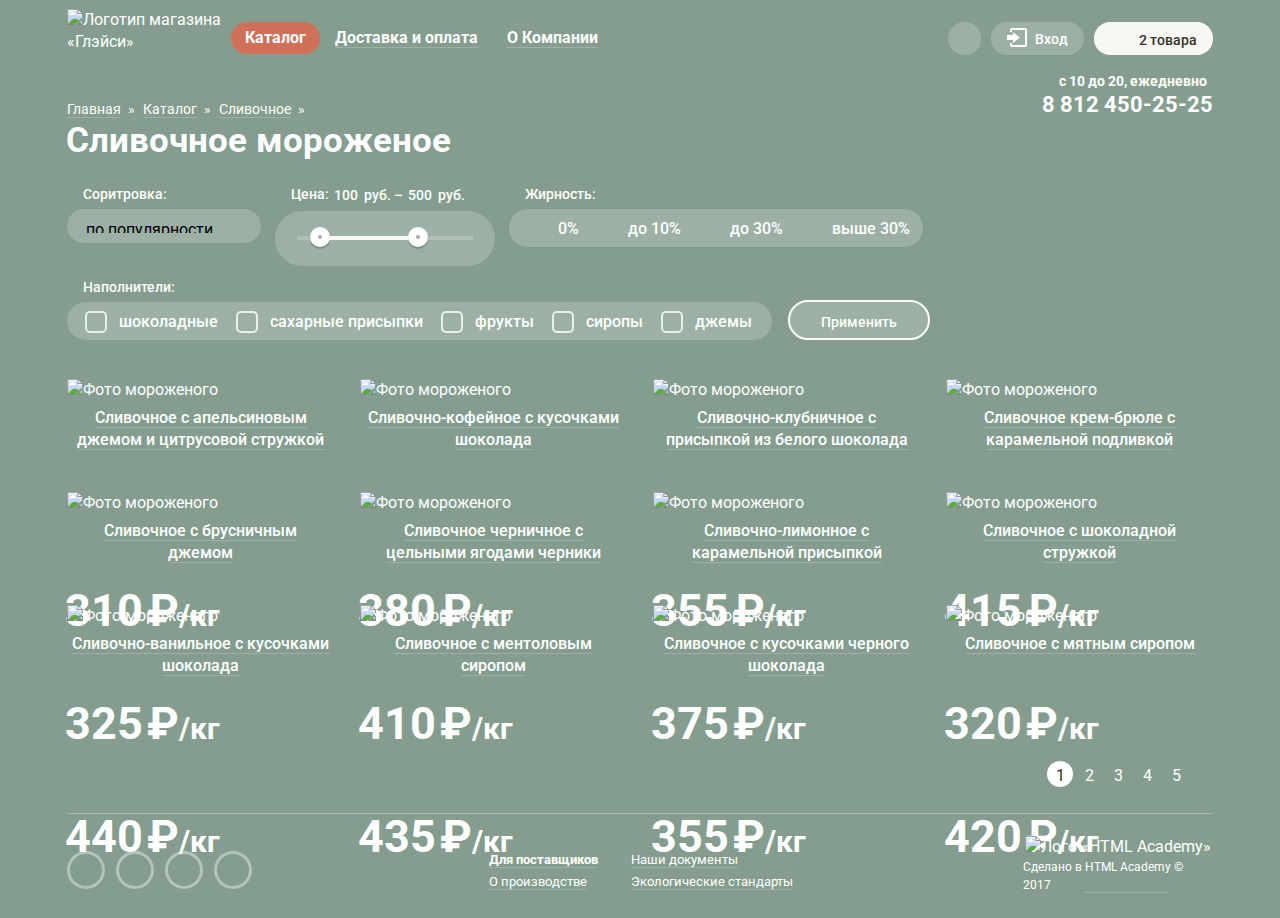
==== commit 31c3a202: "Иконки входа и поиска" ====
--- a/catalog-creamy.html
+++ b/catalog-creamy.html
@@ -6,6 +6,9 @@
     <link href="https://fonts.googleapis.com/css?family=Roboto:400,500,700&amp;subset=cyrillic" rel="stylesheet">
     <link rel="stylesheet" href="css/normalize.css">
     <link rel="stylesheet" href="css/style.css">
+
+ <!-- временно, для различения в браузере-->
+ <link rel="shortcut icon" href="i2.ico" type="image/x-icon">
   </head>
 
   <body>
--- a/css/style.css
+++ b/css/style.css
@@ -1 +1,2571 @@
-body{margin:0;padding:0;background-color:#849d8f;color:#fefefe;font-weight:400;font-size:16px;font-family:'Roboto','Arial',sans-serif;line-height:22px}.body-wrapper{position:relative;box-sizing:border-box;margin:0 auto;padding:0 27px;width:1200px}.visually-hidden{position:absolute;overflow:hidden;clip:rect(0 0 0 0);margin:-1px;padding:0;width:1px;height:1px;border:0}.display-popup{display:none}a{color:#ffffff;text-decoration:none}a:hover,a:focus,a:active{color:#ffbc9e}.social li,.about-us li,.breadcrumbs li,.catalog-paginator-list li,.main-slider li,.site-navigation,.site-navigation-att,.user-navigation{margin:0;padding:0;list-style:none}.button{display:inline-block;padding:14px 20px;border:none;border-radius:30px;background:linear-gradient(to top,#e74a35,#f26843);box-shadow:0 2px 2px 0 #ac1000;color:#fefefe;vertical-align:top;vertical-align:middle;text-align:center;font-weight:700;font-size:18px;line-height:24px;cursor:pointer}.button:hover,.button:focus{background-image:linear-gradient(to top,#e74a35,#f26843),linear-gradient(to bottom,rgba(255,255,255,0.2),rgba(255,255,255,0.2));box-shadow:0 2px 2px 0 #ac1000;color:#fefefe}.button:active,a.button:active{background-image:linear-gradient(to bottom,#e74a35,#f26843),linear-gradient(to bottom,rgba(0,0,0,0.07),rgba(0,0,0,0.07));box-shadow:inset 0 2px 2px 0 #942718}.button-min{background:linear-gradient(to top,#ca3824,#f26843);box-shadow:0 1px 2px 0 #ac1000}.button-min:hover,.button-min:focus{background:linear-gradient(to top,#e74a35,#f26843);box-shadow:0 1px 2px 0 #ac1000;color:#fefefe}.button:active,a.button-min:active{color:#fceeec}.button-min{text-shadow:0 2px 5px var(--rusty-red-76)}.button-max:hover,.button-max:focus{}.button:active,a.button-max:active{background-image:linear-gradient(to bottom,#e74a35,#f26843),linear-gradient(to bottom,rgba(0,0,0,0.07),rgba(0,0,0,0.07));box-shadow:inset 0 2px 2px 0 #942718}.button-light{border:0;border-radius:16px;background-color:hsla(0,0%,100%,0.2);cursor:pointer}.button-light:hover,.button-light:focus{background-color:#ffffff;color:#323232}.button-light:active{border:none;background-color:#eaeaea;box-shadow:inset 0 2px 1px 0 #696969;color:#323232}.main-header{display:flex;flex-direction:column;margin:0 auto;margin-bottom:13px;width:1146px}.main-navigation{display:flex}.logo{display:block;margin-top:9px;margin-right:10px;width:154px;justify-self:flex-start}.site-navigation{position:relative;display:flex;flex-wrap:wrap;margin:0;margin-top:22px;width:349px;font-weight:700;line-height:18px;align-items:flex-start;flex-grow:1}.nav-border{display:block;box-sizing:border-box;margin-right:1px;padding:7px 14px}.nav-border:hover{border-radius:20px;background-color:#f7f6f3}.nav-border > a{position:relative}.nav-border:active{border-radius:20px;box-shadow:inset 0 2px 1px 0 #696969;background-color:#ededed}.nav-border > a:hover,.nav-border > a:active{color:#323232}.nav-border a{border-bottom:1px solid hsla(0,0%,100%,0.2)}.nav-border:hover > a,.nav-border:focus > a{border-bottom-color:transparent;color:#323232}.nav-border:active{box-shadow:inset 0 2px 1px 0 #696969}.nav-border-1::before{position:absolute;content:"";padding:30px}.nav-border-1:hover .site-navigation-att{z-index:2;display:block}.nav-border > a{border-radius:inherit;background-color:inherit;color:inherit}.site-navigation-active{display:block;box-sizing:border-box;margin-right:1px;padding:7px 14px;border-radius:20px;background-color:#d07058}.site-navigation-active a{border-bottom:0 solid transparent}.site-navigation-att{position:absolute;top:38px;left:-6px;padding-top:4px;border-radius:5px;background-color:#f8f7f4;box-shadow:0 20px 20px 0 rgba(0,0,0,0.4)}.site-navigation-att a{color:#323232}.nav-new{position:relative;display:block;margin-bottom:11px;padding:6px 20px;font-weight:700}.nav-new::after{position:absolute;top:34px;left:1px;margin:0 7px;width:90%;height:1px;background:#000;content:"";opacity:0.2;flex-grow:1;flex-shrink:0}.nav-att{display:block;margin-bottom:6px;padding:5px 20px;color:#323232;font-weight:400;font-size:14px;line-height:16px}.nav-att-active{display:block;margin-bottom:6px;padding:6px 20px;background-color:#d07058;color:#ffffff;font-weight:400}.nav-att-active a{color:#ffffff}.nav-att-active:hover a,.nav-att-active:focus a,.nav-att-active:active a{color:#323232}.nav-att:hover,.nav-att:focus,.nav-new:hover,.nav-new:focus,.nav-att-active:hover,.nav-att-active:focus{border-bottom-color:transparent;background-color:#fbded7}.nav-att:active,.nav-new:active,.nav-att-active:active{border-bottom-color:transparent;background-color:#f6b5a5}.user-navigation{display:flex;margin-top:22px;font-weight:500;font-size:14px;line-height:16px;justify-self:end}a.button-search{position:relative;display:inline-block;margin-right:10px;width:33px;height:33px;vertical-align:top}a.button-search::before{position:absolute;top:8px;left:8px;margin-right:10px;width:17px;height:17px;background-image:url(../img/header-seach.svg);background-repeat:no-repeat;content:""}a.button-search:hover::before,a.button-search:focus::before{position:absolute;top:8px;left:8px;margin-right:10px;width:17px;height:17px;background-image:url(../img/header-seach-black.svg);background-repeat:no-repeat;content:""}.search-nav-popup:hover .search-popup,.search-nav-popup:focus .search-popup{z-index:2;display:block}a.login-link{position:relative;display:inline-block;box-sizing:border-box;margin-right:10px;padding-top:9px;padding-left:44px;width:93px;height:33px;vertical-align:top}a.login-link::before{position:absolute;top:-3px;left:16px;margin-top:9px;width:21px;height:19px;background-image:url(../img/header-entrance.svg);background-repeat:no-repeat;content:""}a.login-link:hover::before,a.login-link:focus::before{position:absolute;top:-3px;left:16px;margin-top:9px;width:21px;height:19px;background-image:url(../img/header-entrance-black.svg);background-repeat:no-repeat;content:""}a.login-link:hover,a.login-link:focus{border-bottom-color:transparent;color:#323232}.login-nav-popup:hover .login-popup,.login-nav-popup:focus .login-popup{z-index:3;display:block}.basket-nav{position:relative;box-sizing:border-box;padding:10px 16px;padding-left:45px;width:100px;height:33px}.basket-nav a:hover{color:#ffffff}.basket-nav:hover{background-color:hsla(0,0%,100%,0.2)}.basket-nav::before{position:absolute;top:-3px;left:16px;margin-top:9px;width:21px;height:20px;background-image:url(../img/header-basket.svg);background-repeat:no-repeat;content:""}.basket-nav-buy{position:relative;box-sizing:border-box;padding:10px 16px;padding-left:45px;height:33px}.basket-nav-buy::before{position:absolute;top:6px;left:16px;width:21px;height:20px;background-image:url(../img/header-basket-red.svg);background-repeat:no-repeat;content:""}.basket-nav-popup:hover .basket-popup,.basket-nav-popup:focus .basket-popup{display:block;z-index:3}.wraper-nav-2{display:flex;justify-content:space-between;align-items:flex-end}.main-contact{margin:0;font-weight:700;font-size:14px;line-height:16px;align-self:flex-end}.main-contact p{margin:0;margin-bottom:4px;padding-left:17px}.main-contact a{margin:0;font-size:22px;line-height:24px}.breadcrumbs{display:flex;flex-wrap:wrap;width:900px;margin:0;padding:0}.breadcrumbs li{position:relative;padding-right:22px;font-size:14px;line-height:16px}.breadcrumbs li::after{position:absolute;right:8px;padding:0;content:"»"}.breadcrumbs a{border-bottom:1px solid hsla(100,100%,100%,0.2)}.breadcrumbs a:hover,.breadcrumbs a:focus,.breadcrumbs a:active{border-bottom:1px solid hsla(19,100%,81%,0.2)}h1.header-main{margin:0;margin-top:-10px;margin-left:-1px;padding:0;font-weight:700;font-size:35px;line-height:41px}.main-slider{position:relative}.main-slide-1{display:flex;flex-direction:column;min-height:518px;width:1146px;-ms-flex-pack:end;justify-content:flex-end;align-items:center;flex-wrap:wrap}.main-slide-1::-ms-browse{display:block}.main-slider img{position:absolute;top:-129px;right:-523px;margin:0 50%;z-index:-1}@media all and(-ms-high-contrast:none),(-ms-high-contrast:active){.ie11{height:200px}}.main-slider p{display:inline-block;margin-bottom:30px;max-width:700px;vertical-align:top;text-align:center;font-weight:700;font-size:60px;line-height:60px}.main-slider .button{margin-bottom:41px;padding:12px 39px;padding-top:8px;-ms-grid-row-align:center;align-self:center}.main-slider a{font-weight:700;font-size:32px;line-height:44px}.main-slider .button:hover,.main-slider .button:focus{color:#ffffff}.main-slider .button:active{color:#fceeec}.main-slider .button:hover,.main-slider .button:focus{color:#ffffff}.main-slider .button:active{}.slider-bottom{position:absolute;top:562px;left:27px;z-index:20;font-size:0}@media all and(-ms-high-contrast:none),(-ms-high-contrast:active){.ie11-bottom{height:15px}}.slider-bottom label{display:inline-block;margin-right:8px;width:17px;height:17px;border:2px solid #fff;border-radius:50%;background-color:transparent;vertical-align:top;cursor:pointer}label.slide-checked{display:inline-block;margin-right:8px;width:17px;height:17px;border:2px solid #fff;border-radius:50%;background-color:#ffffff;vertical-align:top;cursor:pointer}.sort{margin-top:12px;margin-bottom:39px}.all-sort-wrapper{display:flex;flex-direction:row;box-sizing:border-box;width:1146px;flex-wrap:wrap}.sort-wrapper{display:flex;flex-direction:row;box-sizing:border-box;margin-right:14px;padding:9px 0;border-radius:30px;background-color:rgba(255,255,255,0.2);flex-wrap:wrap}.sort-wrapper form{width:100%}.sort-select{margin-right:14px;padding:9px 0;width:194px;border-radius:30px;background-color:rgba(255,255,255,0.2)}.catalog-sort-fat div{padding-top:11px;padding-right:13px;padding-bottom:9px}.catalog-sort-fil div{padding-top:11px;padding-right:20px}.catalog-sort-wrapper p{margin:13px 16px;margin-bottom:7px;font-weight:500;font-size:14px;line-height:16px}.sort-wrapper p{margin:0;font-weight:500;font-size:16px;line-height:18px}div.catalog-sort-all{width:194px;margin-right:14px;overflow:hidden}.catalog-sort{position:relative;box-sizing:border-box;border-radius:30px;background-color:rgba(255,255,255,0.2)}.catalog-sort select{background-color:transparent;width:220px;padding:10px 15px;padding-right:35px;font-size:16px;border:0;height:34px}.catalog-sort option{background:transparent}.catalog-sort selected{background:transparent}.catalog-sort::before{position:absolute;content:"";width:15px;height:15px;top:15px;right:5px;overflow:hidden;background-image:url(../img/icon-down-dir.svg);background-repeat:no-repeat}.catalog-sort-label label{display:inline-block;font-size:14px;line-height:16px;vertical-align:top;cursor:pointer}.catalog-sort-label input{width:25px;margin:0;color:inherit;font:inherit;background:none;border:none;outline:none}.catalog-sort-price .sort-wrapper{padding:0}.sort-price{position:relative;box-sizing:border-box;width:220px;height:37px;padding:0 22px}.sort-price .scale{position:relative;height:4px;top:16px;background:hsla(0,0%,100%,0.2)}.sort-price .bar{position:relative;width:50%;height:4px;left:30px;background:#f8f7f4}.range{position:absolute;top:7px;width:4px;height:4px;background:#ababab;border:8px solid #fff;border-radius:50%;box-shadow:0 2px 1px 0 rgba(0,1,1,0.2);cursor:pointer}.range:hover{cursor:pointer}.range-min{left:35px}.range-max{right:67px}.sort-fat,.sort-fat-checked{position:relative;padding-left:49px;z-index:1}.sort-fat::before{position:absolute;box-sizing:border-box;top:-2px;left:15px;width:22px;height:22px;background-image:url(../img/fotm-radio-off.svg);background-size:contain;background-repeat:no-repeat;opacity:0.8;content:""}.sort-fat-checked::after{position:absolute;top:-2px;left:15px;width:22px;height:22px;background-image:url(../img/fotm-radio-on.svg);background-size:contain;background-repeat:no-repeat;opacity:0.8;content:""}.sort-fat:hover::before,.sort-fat:focus::before{position:absolute;box-sizing:border-box;top:-2px;left:15px;width:22px;height:22px;background-image:url(../img/fotm-radio-off.svg);background-size:contain;background-repeat:no-repeat;opacity:1;content:"";cursor:pointer}.sort-fat-checked:hover::after,.sort-fat-checked:focus::after{position:absolute;box-sizing:border-box;top:-2px;left:15px;width:22px;height:22px;background-image:url(../img/fotm-radio-on.svg);background-size:contain;background-repeat:no-repeat;opacity:1;content:"";cursor:pointer}.sort-fat-disabled::before{position:absolute;box-sizing:border-box;top:-2px;left:15px;width:22px;height:22px;background-image:url(../img/fotm-radio-off.svg);background-size:contain;background-repeat:no-repeat;opacity:0.4;content:"";cursor:default}.sort-fat-checked-disabled::after{position:absolute;top:-2px;left:15px;width:22px;height:22px;background-image:url(../img/fotm-radio-on.svg);background-size:contain;background-repeat:no-repeat;opacity:0.4;content:"";cursor:default}.sort-fil,.sort-fil-checked{position:relative;padding-left:52px}.sort-fil::before{position:absolute;top:-1px;left:18px;width:18px;height:18px;border:2px solid #fff;border-radius:5px;opacity:0.8;content:""}.sort-fil-checked::after{position:absolute;top:-1px;left:18px;width:26px;height:22px;background-image:url(../img/fotm-checkbox-on.svg);background-size:contain;background-repeat:no-repeat;opacity:0.8;content:""}.sort-fil:hover::before,.sort-fil:focus::before{position:absolute;top:-1px;left:18px;width:18px;height:18px;border:2px solid #fff;border-radius:5px;opacity:1;content:"";cursor:pointer}.sort-fil-checked:hover::after,.sort-fil-checked:focus::after{position:absolute;top:-1px;left:18px;width:26px;height:22px;background-image:url(../img/fotm-checkbox-on.svg);background-size:contain;background-repeat:no-repeat;opacity:1;content:"";cursor:pointer}.sort-fil-disabled::before{position:absolute;top:-1px;left:18px;width:18px;height:18px;border:2px solid #fff;border-radius:5px;opacity:0.4;content:"";cursor:default}.sort-fil-checked-disabled::after{position:absolute;top:-1px;left:18px;width:26px;height:22px;background-image:url(../img/fotm-checkbox-on.svg);background-size:contain;background-repeat:no-repeat;opacity:0.4;content:"";cursor:default}.button-sort{margin-left:2px;padding:12px 31px;padding-bottom:8px;border:2px solid #fff;border-radius:20px;color:#ffffff;font-weight:500;font-size:14px;line-height:16px;align-self:flex-end}.wraper-2{display:flex;width:1146px;align-items:flex-start}.promo-1,.promo-2,.blog-new,.letters{display:flex;flex-direction:column;box-sizing:border-box;margin-bottom:40px;padding-right:21px;padding-bottom:24px;width:560px;border-radius:15px;background-size:cover;background-repeat:no-repeat;flex-wrap:wrap;align-items:stretch}.promo{min-height:229px}.promo-1{margin-right:26px;background-color:#770512;background-image:url(../img/promo-raspberry-m.jpg)}.promo-2{background-color:#522412;background-image:url(../img/promo-chocolate-m.jpg)}.promo h3{margin:0 18px;margin-top:15px;font-weight:700;font-size:35px;line-height:41px}.promo p{margin:0;margin-top:15px;margin-left:19px;font-weight:700;font-size:18px}@media all and(-ms-high-contrast:none),(-ms-high-contrast:active){.ie11-promo{height:35px}}.promo .button{margin-top:auto;margin-right:0;margin-left:auto;padding:10px 23px;padding-bottom:11px;border-radius:26px;align-self:flex-end}.promo a{}.wraper-4{position:relative;display:flex;width:1146px;flex-wrap:wrap;justify-content:space-between}.wraper-4max{position:relative;display:flex;width:1172px;left:-13px;flex-wrap:wrap;justify-content:center}.catalog-card{position:relative;box-sizing:border-box;padding-bottom:20px;width:267px}.wraper-4max .catalog-card{margin-right:13px;margin-left:13px}.catalog-card-row{padding-bottom:41px}.ice-cream-hit{position:relative}.catalog-card::before{position:absolute;top:-6px;left:-13px;z-index:2;display:none;width:293px;height:405px;border-radius:5px;background-color:#f8f7f4;box-shadow:0 20px 20px 0 rgba(0,0,0,0.4);content:"";opacity:0.2}.button-popup{position:absolute;top:333px;left:33px;padding:10px 16px;z-index:2;display:none}.catalog-card:hover .ice-popup,.catalog-card:hover::before{display:block}.ice-cream-hit::after{position:absolute;top:0;left:0;width:61px;height:61px;background-image:url(../img/cat-hit.svg);content:""}.price{position:absolute;top:179px;left:-2px;font-weight:700;font-size:30px;line-height:45px}.price span{font-size:45px}p.price span:nth-child(2){padding-left:4px}.ice-about-link{display:block;margin:8px auto;padding:0 5px;text-align:center}.ice-about-link-max{display:block;margin:0 auto;padding:0 5px;text-align:center}h3.ice-about{display:inline;border-bottom:1px solid hsla(0,0%,100%,0.2);font-weight:500;font-size:16px;line-height:22px}.catalog-card-row .ice{padding-bottom:6px}.about{box-sizing:border-box;margin-top:10px;padding:25px 20px;padding-bottom:23px;min-height:306px;width:1146px;border-radius:15px;background-color:#fae4b4;background-image:url(../img/promo-waffle-pat.jpg);background-repeat:repeat;color:#323232}.about-wrapper{display:flex;width:1146px;flex-wrap:wrap}.about h2{margin:0;font-weight:600;font-size:24px;line-height:30px}.about p{position:relative;display:block;margin-top:22px;margin-bottom:0;padding-right:32px;padding-left:55px;width:480px}.about p:nth-child(1)::before{position:absolute;top:-14px;left:0;width:49px;height:49px;background-image:url(../img/about-cream.svg);background-repeat:no-repeat;content:""}.about p:nth-child(2)::before{position:absolute;top:-14px;left:-2px;width:49px;height:49px;background-image:url(../img/about-cow.svg);background-repeat:no-repeat;content:""}.about p:nth-child(3)::before{position:absolute;top:-14px;left:0;width:49px;height:49px;background-image:url(../img/about-eco.svg);background-repeat:no-repeat;content:""}.about p:nth-child(4)::before{position:absolute;top:-14px;left:-2px;width:49px;height:49px;background-image:url(../img/about-thermometer.svg);background-repeat:no-repeat;content:""}.blog-new{position:relative;display:block;box-sizing:border-box;margin-top:40px;margin-right:26px;padding:23px 19px;padding-right:250px;min-height:220px;background-color:#ffffff;background-image:url(../img/promo-filling-m.jpg);background-clip:border-box;background-size:contain}.blog-new h2{margin:0;width:100%;color:#323232;font-weight:500;font-size:16px;line-height:22px}.blog-new h3{position:relative;top:4px;display:inline;margin:12px 0;width:290px;background-size:1px 1em;box-shadow:inset 0 -1px #ffffff,inset 0 -4px #323232;color:#323232;text-align:left;font-weight:700;font-size:24px;line-height:30px}.blog-new h3:hover,.blog-new h3:focus,.blog-new h3:active{position:relative;top:4px;display:inline;margin:12px 0;width:290px;background-size:1px 1em;box-shadow:inset 0 -1px #ffffff,inset 0 -4px #e84d37;color:#e84d37;text-align:left;font-weight:700;font-size:24px;line-height:30px}section.letters{box-sizing:border-box;margin-top:40px;padding:5px 5px;background-color:#8ECEff;background-image:url(../img/promo-mail-bg.svg)}.letters-fon{display:flex;flex-direction:column;box-sizing:border-box;padding:29px 22px;padding-bottom:32px;min-height:210px;border-radius:15px;background-color:#f8f7f4;flex-wrap:wrap;align-items:stretch}.letters form{display:flex;margin:0;width:507px;color:#5a5a5a;justify-content:space-between}.letters p{display:inline-block;margin:0;color:#5a5a5a;vertical-align:top;flex-grow:1}.letters-text{margin:0;margin-bottom:37px;flex-grow:0}.letters input{display:inline-block;box-sizing:border-box;padding:13px 14px;width:100%;vertical-align:top;border:1px solid #d3d3d2;border-radius:5px}.letters input:hover{resize:none;border:2px solid rgba(154,154,154,0.52);border-radius:5px}.letters input:focus{resize:none;border:2px solid rgba(46,136,228,0.52);border-radius:5px;outline:none}.letters button{margin-top:0;margin-left:12px;padding:8px 19px;padding-top:12px;align-self:baseline;flex-grow:0}.map{position:relative;left:-27px;width:1200px;height:430px}.map::before{position:absolute;top:138px;left:266px;width:80px;height:140px;background-image:url(../img/map-pin.svg);content:""}.map-img{width:1200px;height:430px}.contact{position:absolute;top:62px;right:27px;box-sizing:border-box;padding:29px 25px;width:302px;border-radius:15px;background-color:#ffffff;color:#323232;font-size:14px;line-height:20px}.contact span{display:inline-block;margin-right:100px;vertical-align:top}.contact address{display:block;margin-top:1px;margin-bottom:18px;font-weight:700;font-style:normal;font-size:18px;line-height:24px}.contact p{margin:0}.contact a{display:block;margin-top:6px;margin-bottom:4px;color:#323232;font-weight:700;font-size:18px}.contact a:hover,.contact a:focus,.contact a:active{display:block;margin-top:6px;margin-bottom:4px;color:#e84d37;font-weight:700;font-size:18px}.contact .button{margin-top:24px;padding:9px 15px;padding-top:8px;padding-bottom:12px;color:#fefefe;line-height:24px}.catalog-paginator{margin-top:43px;margin-bottom:25px;width:1146px}.catalog-paginator-list{display:flex;justify-content:flex-end}ul.catalog-paginator-list{padding:0;padding-right:21px}.catalog-paginator a{display:block}.catalog-paginator-current{box-sizing:border-box;margin-right:3px;padding-top:4px;width:26px;height:26px;border-radius:15px;text-align:center}.catalog-paginator-current:hover,.catalog-paginator-current:focus{width:26px;height:26px;background-color:hsla(0,0%,100%,0.2);color:#ffffff;text-align:center}.catalog-paginator-current:active{width:26px;height:26px;background-color:#ffffff;color:#333;text-align:center}.catalog-paginator-c-active{box-sizing:border-box;width:26px;height:26px;background-color:#ffffff;color:#333;text-align:center}.catalog-paginator-prev,.catalog-paginator-next{position:relative}.catalog-paginator-prev::before{position:absolute;top:-5px;left:-33px;width:21px;height:26px;background-image:url(../img/icon-right-small.svg);background-repeat:no-repeat;content:"";-webkit-transform:rotate(180deg);transform:rotate(180deg)}.catalog-paginator-next::after{position:absolute;top:8px;right:-35px;width:21px;height:26px;background-image:url(../img/icon-right-small.svg);background-repeat:no-repeat;content:""}.footer-wrapper{position:relative;display:flex;width:1146px}.footer-line::before{position:absolute;top:1px;margin:0 auto;width:1146px;height:1px;background:#fff;content:"";opacity:0.3}.social-wrapper{display:flex;margin:0;margin-top:39px;margin-bottom:29px;padding:0;width:382px;flex-grow:1}.social-wrapper li:nth-child(1){box-sizing:border-box;margin-right:11px;width:38px;height:38px;border:3px solid hsla(0,0%,100%,0.5);border-radius:19px;background-image:url(../img/soc-twitter.svg);background-repeat:no-repeat;opacity:0.8}.social-wrapper li:nth-child(2){box-sizing:border-box;margin-right:11px;width:38px;height:38px;border:3px solid hsla(0,0%,100%,0.5);border-radius:19px;background-image:url(../img/soc-instagram.svg);background-repeat:no-repeat;opacity:0.8}.social-wrapper li:nth-child(3){box-sizing:border-box;margin-right:11px;width:38px;height:38px;border:3px solid hsla(0,0%,100%,0.5);border-radius:19px;background-image:url(../img/soc-fb.svg);background-repeat:no-repeat;opacity:0.8}.social-wrapper li:nth-child(4){box-sizing:border-box;width:38px;height:38px;border:3px solid hsla(0,0%,100%,0.5);border-radius:19px;background-image:url(../img/soc-vk.svg);background-repeat:no-repeat}.social-wrapper li:hover:nth-child(1),.social-wrapper li:focus:nth-child(1),.social-wrapper li:active:nth-child(1){box-sizing:border-box;margin-right:11px;width:38px;height:38px;border:3px solid hsla(0,0%,100%);border-radius:19px;background-image:url(../img/soc-twitter.svg);background-repeat:no-repeat;opacity:0.8}.social-wrapper li:hover:nth-child(2),.social-wrapper li:focus:nth-child(2),.social-wrapper li:active:nth-child(2){box-sizing:border-box;margin-right:11px;width:38px;height:38px;border:3px solid hsla(0,0%,100%);border-radius:19px;background-image:url(../img/soc-instagram.svg);background-repeat:no-repeat;opacity:0.8}.social-wrapper li:hover:nth-child(3),.social-wrapper li:focus:nth-child(3),.social-wrapper li:active:nth-child(3){box-sizing:border-box;margin-right:11px;width:38px;height:38px;border:3px solid hsla(0,0%,100%);border-radius:19px;background-image:url(../img/soc-fb.svg);background-repeat:no-repeat;opacity:0.8}.social-wrapper li:hover:nth-child(4),.social-wrapper li:focus:nth-child(4),.social-wrapper li:active:nth-child(4){box-sizing:border-box;width:38px;height:38px;border:3px solid hsla(0,0%,100%);border-radius:19px;background-image:url(../img/soc-vk.svg);background-repeat:no-repeat}.about-us{width:605px}.about-us-wrapper{display:flex;width:360px;flex-grow:2;flex-wrap:wrap}.about-us ul{margin-top:36px}.about-us li{display:block;box-sizing:border-box;margin-right:32px;min-width:110px}.about-us a{border-bottom:1px solid hsla(0,0%,100%,0.2);font-size:13px;line-height:18px}.about-us-provider{position:relative;font-weight:700}.about-us-provider::after{position:absolute;top:6px;left:-22px;width:15px;height:13px;background-image:url(../img/footter-heart.svg);background-repeat:no-repeat;content:""}.copyright{margin-top:24px;margin-bottom:20px;width:200px}.copyright img{margin:0;margin-left:2px}.copyright p{position:relative;display:inline-block;margin:0;vertical-align:top;font-size:12px;line-height:18px}.copyright p::before{position:absolute;bottom:1px;left:61px;width:85px;height:1px;border-bottom:1px solid hsla(0,0%,100%,0.2);content:""}.search input,.login input,.reply input{box-sizing:border-box;padding:12px 15px;height:44px;border:1px solid #d3d3d2;border-radius:5px}.search input:hover,.login input:hover,.reply input:hover{resize:none;border:2px solid rgba(154,154,154,0.52);border-radius:5px}.search input:focus,.login input:focus,.reply input:focus{resize:none;border:2px solid rgba(46,136,228,0.52);border-radius:5px;outline:none}.login section,.reply section{border-radius:5px;box-shadow:0 20px 20px 0 rgba(0,0,0,0.4)}section.search{position:absolute;box-sizing:border-box;top:59px;left:620px;display:flex;padding:20px 15px;width:341px;border-radius:5px;background-color:#f8f7f4;box-shadow:0 20px 20px 0 rgba(0,0,0,0.4);color:#999;font-size:14px;line-height:24px}.search input{width:310px;background-color:#ffffff}section.login{position:absolute;box-sizing:border-box;top:59px;left:788px;display:flex;padding:7px 17px;padding-left:18px;min-height:214px;width:277px;border-radius:5px;background-color:#f8f7f4;box-shadow:0 20px 20px 0 rgba(0,0,0,0.4);color:#999;font-size:14px;line-height:24px;z-index:3}.login-wrapper{display:flex;padding:0}.login input{width:241px}.login-input-password{margin:20px 0;margin-bottom:18px}.login a{color:#323232;font-size:13px;line-height:24px;-webkit-text-decoration-line:underline;text-decoration-line:underline}.login-wrapper p{margin:0;margin-right:5px;line-height:.1%}@media all and(-ms-high-contrast:none),(-ms-high-contrast:active){.login-wrapper p{width:120px}}.login .button{box-sizing:border-box;margin-top:1px;margin-left:1px;margin-right:23px;padding:12px 23px;padding-top:10px;width:100px;height:44px}section.reply::before{content:'';display:block;position:fixed;top:0;left:0;height:100%;width:100%;background:rgba(0,0,0,0.3);z-index:-2}section.reply{position:fixed;top:338px;left:50%;display:flex;flex-direction:row;box-sizing:border-box;margin-left:-220px;padding:16px 24px;padding-bottom:28px;width:478px;border-radius:10px;background-color:#f8f7f4;color:#999;flex-wrap:wrap;z-index:20}form.reply{box-sizing:border-box;margin:0}.reply textarea,.reply input{box-sizing:border-box;padding-top:10px;padding-bottom:9px;width:267px;border:1px solid #d3d3d2;border-radius:5px;line-height:24px}.reply textarea{margin-bottom:19px;padding:8px 15px;width:428px;height:155px;border-radius:5px}.reply textarea:hover,.reply input:hover{resize:none;border:2px solid rgba(154,154,154,0.52);border-radius:5px}.reply textarea:focus,.reply input:focus{resize:none;border:2px solid rgba(46,136,228,0.52);border-radius:5px;outline:none}.reply-name,.reply-mail,.reply-text{box-sizing:border-box;margin:0;margin-top:20px}.reply-name{margin-top:px}.button-send{box-sizing:border-box;margin-left:291px;min-width:139px;padding-top:10px;padding-bottom:10px}.button-close{position:absolute;left:444px;width:18px;height:18px;border:0;background-color:transparent;background-image:url(../img/fotm-cross-big.svg);background-repeat:no-repeat;content:"";font-size:0;cursor:pointer}.reply h2{margin:0;color:#323232;font-weight:500;font-size:24px;line-height:28px}.reply p{margin:0}.basket{line-height:16px}.basket-nav-buy{background-color:#f8f7f4}.basket-nav-buy a{color:#323232;font-size:14px;line-height:16px}.basket-buy{position:absolute;box-sizing:border-box;top:59px;right:27px;padding:0 0;padding-left:0;min-height:242px;width:540px;border-radius:5px;background-color:#f8f7f4;box-shadow:0 20px 20px 0 rgba(0,0,0,0.4);color:#999}.basket-buy form{margin:0}.basket-buy table{position:relative;margin:0}.basket-buy tr{position:relative;display:flex;margin:0;margin-top:35px;width:510px;text-align:left;justify-content:space-between}.basket-buy tr:nth-child(1){margin-top:27px}.basket-buy td,.basket-buy a{color:#323232;font-size:13px;line-height:16px}.basket-buy .button-delete{position:absolute;top:3px;left:16px;width:11px;height:11px;border:0;background-color:hsla(100,100%,100%,0);background-image:url(../img/fotm-cross-small.svg);background-repeat:no-repeat;text-indent:-9999px;line-height:0;cursor:pointer}.basket-buy-img{position:absolute;top:-8px;left:21px;margin:0 20px;width:33px;height:33px}.basket-buy-ice{margin-right:18px;margin-left:85px;width:230px;font-size:13px;line-height:16px}@media all and(-ms-high-contrast:none),(-ms-high-contrast:active){.ie11-ice{width:85px;text-align:left}}.basket-buy-weight,.basket-buy-cost{flex-grow:1}.basket-buy-weight,.basket-buy-cost{text-align:right}.basket-buy-price{color:#999}.basket-buy hr{position:absolute;bottom:93px;left:15px;margin:16px auto;width:510px;height:1px;background-color:#cacac7}caption.basket-price-total{position:absolute;right:-14px;bottom:-48px;display:block;margin:0;color:#323232;font-weight:700;font-size:15px;line-height:18px}.basket-buy button{position:absolute;right:15px;bottom:22px;display:block;margin:0;padding:11px 15px;padding-top:9px;padding-left:14px}.display-slide-none{display:none}
+body {
+  margin: 0;
+  padding: 0;
+  background-color: #849d8f;
+  color: #fefefe;
+  font-weight: normal;
+  font-size: 16px;
+  font-family: 'Roboto', 'Arial', sans-serif;
+  line-height: 22px;
+}
+
+  .body-wrapper {
+  position: relative;
+  -webkit-box-sizing: border-box;
+          box-sizing: border-box;
+  margin: 0 auto;
+  padding: 0 27px;
+  width: 1200px;
+}
+
+.visually-hidden {
+  position: absolute;
+  overflow: hidden;
+  clip: rect(0 0 0 0);
+  margin: -1px;
+  padding: 0;
+  width: 1px;
+  height: 1px;
+  border: 0;
+}
+
+.display-popup {
+  display: none;
+}
+
+a {
+  color: #ffffff;
+  text-decoration: none;
+}
+
+a:hover,
+a:focus,
+a:active {
+  color: #ffbc9e;
+}
+
+.social li,
+.about-us li,
+.breadcrumbs li,
+.catalog-paginator-list li,
+.main-slider li,
+.site-navigation,
+.site-navigation-att,
+.user-navigation {
+  margin: 0;
+  padding: 0;
+  list-style: none;
+}
+
+.button {
+  display: inline-block;
+  padding: 14px 20px;
+  border: none;
+  border-radius: 30px;
+  -webkit-box-shadow: 0px 2px 2px 0 rgba(172, 16, 0, 0.64);
+          box-shadow: 0px 2px 2px 0 rgba(172, 16, 0, 0.64);
+  background-image: -webkit-gradient(linear, left bottom, left top, from(#e74a35), to(#f26843));
+  background-image: linear-gradient(to top, #e74a35, #f26843);
+  color: #fefefe;
+  vertical-align: middle;
+  text-align: center;
+  font-weight: bold;
+  font-size: 18px;
+  line-height: 24px;
+  cursor: pointer;
+}
+
+.button:hover,
+.button:focus {
+  -webkit-box-shadow: 0px 2px 2px 0 #ac1000;
+          box-shadow: 0px 2px 2px 0 #ac1000;
+  background-image: -webkit-gradient(linear, left bottom, left top, from(#e74a35), to(#f26843)), -webkit-gradient(linear, left top, left bottom, from(rgba(255, 255, 255, 0.2)), to(rgba(255, 255, 255, 0.2)));
+  background-image: linear-gradient(to top, #e74a35, #f26843), linear-gradient(to bottom, rgba(255, 255, 255, 0.2), rgba(255, 255, 255, 0.2));
+  color: #fefefe;
+}
+
+.button:active,
+a.button:active {
+  -webkit-box-shadow: inset 0px 2px 2px 0 #942718;
+          box-shadow: inset 0px 2px 2px 0 #942718;
+  background-image: -webkit-gradient(linear, left top, left bottom, from(#e74a35), to(#f26843)), -webkit-gradient(linear, left top, left bottom, from(rgba(0, 0, 0, 0.07)), to(rgba(0, 0, 0, 0.07)));
+  background-image: linear-gradient(to bottom, #e74a35, #f26843), linear-gradient(to bottom, rgba(0, 0, 0, 0.07), rgba(0, 0, 0, 0.07));
+  color: #fceeec;
+}
+
+.button-min {
+  background: -webkit-gradient(linear, left bottom, left top, from(#ca3824), to(#f26843));
+  background: linear-gradient(to top, #ca3824, #f26843);
+  -webkit-box-shadow: 0px 1px 2px 0 #ac1000;
+          box-shadow: 0px 1px 2px 0 #ac1000;
+}
+
+.button-min:hover,
+.button-min:focus {
+  -webkit-box-shadow: 0px 1px 2px 0 #ac1000;
+          box-shadow: 0px 1px 2px 0 #ac1000;
+  background-image: -webkit-gradient(linear, left bottom, left top, from(#e74a35), to(#f26843)), -webkit-gradient(linear, left top, left bottom, from(rgba(255, 255, 255, 0.2)), to(rgba(255, 255, 255, 0.2)));
+  background-image: linear-gradient(to top, #e74a35, #f26843), linear-gradient(to bottom, rgba(255, 255, 255, 0.2), rgba(255, 255, 255, 0.2));
+  color: #fefefe;
+}
+
+.button:active,
+a.button-min:active {
+  background-image: -webkit-gradient(linear, left bottom, left top, from(#e74a35), to(#f26843)), -webkit-gradient(linear, left top, left bottom, from(rgba(255, 255, 255, 0.2)), to(rgba(255, 255, 255, 0.2)));
+  background-image: linear-gradient(to top, #e74a35, #f26843), linear-gradient(to bottom, rgba(255, 255, 255, 0.2), rgba(255, 255, 255, 0.2));
+  -webkit-box-shadow: 0px 1px 2px 0 #ac1000;
+          box-shadow: 0px 1px 2px 0 #ac1000;
+}
+
+.button-max {
+  text-shadow: 0px 2px 5px red;
+}
+
+.button-max:hover,
+.button-max:focus {
+  background-image: -webkit-gradient(linear, left bottom, left top, from(#e74a35), to(#f26843)), -webkit-gradient(linear, left top, left bottom, from(rgba(255, 255, 255, 0.2)), to(rgba(255, 255, 255, 0.2)));
+  background-image: linear-gradient(to top, #e74a35, #f26843), linear-gradient(to bottom, rgba(255, 255, 255, 0.2), rgba(255, 255, 255, 0.2));
+  -webkit-box-shadow: 0px 2px 2px 0 #ac1000;
+          box-shadow: 0px 2px 2px 0 #ac1000;
+  text-shadow: 0px 2px 5px red;
+  color: #ffffff;
+}
+
+.button:active,
+a.button-max:active {
+  background-image: -webkit-gradient(linear, left top, left bottom, from(#e74a35), to(#f26843)), -webkit-gradient(linear, left top, left bottom, from(rgba(0, 0, 0, 0.07)), to(rgba(0, 0, 0, 0.07)));
+  background-image: linear-gradient(to bottom, #e74a35, #f26843), linear-gradient(to bottom, rgba(0, 0, 0, 0.07), rgba(0, 0, 0, 0.07));
+  -webkit-box-shadow: inset 0px 2px 2px 0 #942718;
+          box-shadow: inset 0px 2px 2px 0 #942718;
+  text-shadow: 0px 2px 5px red;
+  color: #fceeec;
+}
+
+.button-light {
+  border: 0;
+  border-radius: 16px;
+  background-color: hsla(0, 0%, 100%, 0.2);
+  cursor: pointer;
+}
+
+.button-light:hover,
+.button-light:focus  {
+  background-color: #ffffff;
+  color: #323232;
+}
+
+.button-light:active {
+  border: none;
+  background-color: #eaeaea;
+  -webkit-box-shadow: inset 0px 2px 1px 0px #696969;
+          box-shadow: inset 0px 2px 1px 0px #696969;
+  color: #323232;
+}
+
+  /* БЛОК header */
+.main-header {
+  display: -webkit-box;
+  display: -ms-flexbox;
+  display: flex;
+  -webkit-box-orient: vertical;
+  -webkit-box-direction: normal;
+      -ms-flex-direction: column;
+          flex-direction: column;
+  margin: 0 auto;
+  margin-bottom: 13px;
+  width: 1146px;
+}
+
+/* БЛОК NAV */
+.main-navigation {
+  display: -webkit-box;
+  display: -ms-flexbox;
+  display: flex;
+}
+
+/* БЛОК ЛОГО */
+.logo {
+  display: block;
+  margin-top: 9px;
+  margin-right: 10px;
+  width: 154px;
+
+  justify-self: flex-start;
+}
+
+  /*МЕНЮ основное*/
+.site-navigation {
+  position: relative;
+  display: -webkit-box;
+  display: -ms-flexbox;
+  display: flex;
+  -ms-flex-wrap: wrap;
+      flex-wrap: wrap;
+  margin: 0;
+  margin-top: 22px;
+  width: 349px;
+  font-weight: bold;
+  line-height: 18px;
+
+  -webkit-box-align: start;
+
+      -ms-flex-align: start;
+
+          align-items: flex-start;
+  -webkit-box-flex: 1;
+      -ms-flex-positive: 1;
+          flex-grow: 1;
+}
+
+.nav-border {
+  display: block;
+  -webkit-box-sizing: border-box;
+          box-sizing: border-box;
+  margin-right: 1px;
+  padding: 7px 14px;
+}
+
+.nav-border:hover {
+  border-radius: 20px;
+  background-color: #f7f6f3;
+}
+
+.nav-border > a {
+  position: relative;
+}
+
+.nav-border:active {
+  border-radius: 20px;
+  -webkit-box-shadow: inset 0px 2px 1px 0 #696969;
+          box-shadow: inset 0px 2px 1px 0 #696969;
+  background-color: #ededed;
+}
+
+.nav-border > a:hover,
+.nav-border > a:active {
+  color: #323232;
+}
+
+  .nav-border a {
+  border-bottom: 1px solid hsla(0, 0%, 100%, 0.2);
+}
+
+/*АКТИВНОСТЬ*/
+.nav-border:hover > a,
+.nav-border:focus > a {
+  border-bottom-color: transparent;
+  color: #323232;
+}
+
+.nav-border:active {
+  -webkit-box-shadow: inset 0px 2px 1px 0 #696969;
+          box-shadow: inset 0px 2px 1px 0 #696969;
+}
+
+.nav-border-1::before {
+  position: absolute;
+  content: "";
+  padding: 30px;
+}
+
+.nav-border-1:hover .site-navigation-att {
+  z-index: 2;
+  display: block;
+}
+
+.nav-border > a {
+  border-radius: inherit;
+  background-color: inherit;
+  color: inherit;
+}
+
+.site-navigation-active {
+  display: block;
+  -webkit-box-sizing: border-box;
+          box-sizing: border-box;
+  margin-right: 1px;
+  padding: 7px 14px;
+  border-radius: 20px;
+  background-color: #d07058;
+}
+
+.site-navigation-active a {
+  border-bottom: 0px solid transparent;
+}
+
+/*МЕНЮ выпадающее*/
+.site-navigation-att {
+  position: absolute;
+  top: 38px;
+  left: -6px;
+  padding-top: 4px;
+  border-radius: 5px;
+  background-color: #f8f7f4;
+  -webkit-box-shadow: 0px 20px 20px 0 rgba(0, 0, 0, 0.4);
+          box-shadow: 0px 20px 20px 0 rgba(0, 0, 0, 0.4);
+}
+
+.site-navigation-att a {
+  color: #323232;
+}
+
+.nav-new {
+  position: relative;
+  display: block;
+  margin-bottom: 11px;
+  padding: 6px 20px;
+  font-weight: bold;
+}
+
+.nav-new::after {
+  position: absolute;
+  top: 34px;
+  left: 1px;
+  margin: 0 7px;
+  width: 90%;
+  height: 1px;
+  background: #000000;
+  content: "";
+  opacity: 0.2;
+
+  -webkit-box-flex: 1;
+
+      -ms-flex-positive: 1;
+
+          flex-grow: 1;
+  -ms-flex-negative: 0;
+      flex-shrink: 0;
+}
+
+.nav-att {
+  display: block;
+  margin-bottom: 6px;
+  padding: 5px 20px;
+  color: #323232;
+  font-weight: normal;
+  font-size: 14px;
+  line-height: 16px;
+}
+
+/*АКТИВНОСТЬ*/
+.nav-att-active {
+  display: block;
+  margin-bottom: 6px;
+  padding: 6px 20px;
+  background-color: #d07058;
+  color: #ffffff;
+  font-weight: normal;
+}
+
+.nav-att-active a  {
+  color: #ffffff;
+}
+
+.nav-att-active:hover a,
+.nav-att-active:focus a,
+.nav-att-active:active a {
+  color: #323232;
+}
+
+.nav-att:hover,
+.nav-att:focus,
+.nav-new:hover,
+.nav-new:focus,
+.nav-att-active:hover,
+.nav-att-active:focus {
+  border-bottom-color: transparent;
+  background-color: #fbded7;
+}
+
+.nav-att:active,
+.nav-new:active,
+.nav-att-active:active {
+  border-bottom-color: transparent;
+  background-color: #f6b5a5;
+}
+
+/* БЛОК ПОЛЬЗОВАТЕЛЬ НАВИГАЦИИ*/
+.user-navigation {
+  display: -webkit-box;
+  display: -ms-flexbox;
+  display: flex;
+  margin-top: 22px;
+  font-weight: 500;
+  font-size: 14px;
+  line-height: 16px;
+
+  justify-self: end;
+}
+
+a.button-search {
+  position: relative;
+  display: inline-block;
+  margin-right: 10px;
+  width: 33px;
+  height: 33px;
+  vertical-align: top;
+}
+
+a.button-search::before {
+  position: absolute;
+  top: 8px;
+  left: 8px;
+  margin-right: 10px;
+  width: 17px;
+  height: 17px;
+  background-image: url(../img/header-seach.svg);
+  background-repeat: no-repeat;
+  content: "";
+}
+
+/*АКТИВНОСТЬ*/
+a.button-search:hover::before,
+a.button-search:focus::before {
+  position: absolute;
+  top: 8px;
+  left: 8px;
+  margin-right: 10px;
+  width: 17px;
+  height: 17px;
+  background-image: url(../img/header-seach-black.svg);
+  background-repeat: no-repeat;
+  content: "";
+}
+
+.search-nav-popup:hover .search-popup,
+.search-nav-popup:focus .search-popup  {
+  z-index: 2;
+  display: block;
+}
+
+a.login-link {
+  position: relative;
+  display: inline-block;
+  -webkit-box-sizing: border-box;
+          box-sizing: border-box;
+  margin-right: 10px;
+  padding-top: 9px;
+  padding-left: 44px;
+  width: 93px;
+  height: 33px;
+  vertical-align: top;
+}
+
+a.login-link::before {
+  position: absolute;
+  top: -3px;
+  left: 16px;
+  margin-top: 9px;
+  width: 21px;
+  height: 19px;
+  background-image: url(../img/header-entrance.svg);
+  background-repeat: no-repeat;
+  content: "";
+}
+
+/*АКТИВНОСТЬ*/
+a.login-link:hover::before,
+a.login-link:focus::before  {
+  position: absolute;
+  top: -3px;
+  left: 16px;
+  margin-top: 9px;
+  width: 21px;
+  height: 19px;
+  background-image: url(../img/header-entrance-black.svg);
+  background-repeat: no-repeat;
+  content: "";
+}
+
+a.login-link:hover,
+a.login-link:focus {
+  border-bottom-color: transparent;
+  color: #323232;
+}
+
+.login-nav-popup:hover .login-popup,
+.login-nav-popup:focus .login-popup {
+  z-index: 3;
+  display: block;
+}
+
+.basket-nav {
+  position: relative;
+  -webkit-box-sizing: border-box;
+          box-sizing: border-box;
+  padding: 10px 16px;
+  padding-left: 45px;
+  width: 100px;
+  height: 33px;
+}
+
+.basket-nav a:hover {
+  color: #ffffff;
+}
+
+.basket-nav:hover {
+  background-color: hsla(0, 0%, 100%, 0.2);
+  }
+
+.basket-nav::before {
+  position: absolute;
+  top: -3px;
+  left: 16px;
+  margin-top: 9px;
+  width: 21px;
+  height: 20px;
+  background-image: url(../img/header-basket.svg);
+  background-repeat: no-repeat;
+  content: "";
+}
+
+.basket-nav-buy {
+  position: relative;
+  -webkit-box-sizing: border-box;
+          box-sizing: border-box;
+  padding: 10px 16px;
+  padding-left: 45px;
+  height: 33px;
+}
+
+.basket-nav-buy::before {
+  position: absolute;
+  top: 6px;
+  left: 16px;
+  width: 21px;
+  height: 20px;
+  background-image: url(../img/header-basket-red.svg);
+  background-repeat: no-repeat;
+  content: "";
+}
+
+/*АКТИВНОСТЬ*/
+.basket-nav-popup:hover .basket-popup,
+.basket-nav-popup:focus .basket-popup {
+  display: block;
+  z-index: 3;
+}
+
+.wraper-nav-2 {
+  display: -webkit-box;
+  display: -ms-flexbox;
+  display: flex;
+
+  -webkit-box-pack: justify;
+
+      -ms-flex-pack: justify;
+
+          justify-content: space-between;
+  -webkit-box-align: end;
+      -ms-flex-align: end;
+          align-items: flex-end;
+}
+
+/* КОНТАКТЫ */
+.main-contact {
+  margin: 0;
+  font-weight: bold;
+  font-size: 14px;
+  line-height: 16px;
+
+  -ms-flex-item-align: end;
+
+      align-self: flex-end;
+}
+
+.main-contact p {
+  margin: 0;
+  margin-bottom: 4px;
+  padding-left: 17px;
+}
+
+.main-contact a {
+  margin: 0;
+  font-size: 22px;
+  line-height: 24px;
+}
+
+/* БЛОК Хлебных крошек */
+.breadcrumbs {
+  display: -webkit-box;
+  display: -ms-flexbox;
+  display: flex;
+  -ms-flex-wrap: wrap;
+      flex-wrap: wrap;
+  width: 900px;
+  margin: 0;
+  padding: 0;
+}
+
+.breadcrumbs li {
+  position: relative;
+  padding-right: 22px;
+  font-size: 14px;
+  line-height: 16px;
+}
+
+.breadcrumbs li::after {
+  position: absolute;
+  right: 8px;
+  padding: 0;
+  content: "»";
+}
+
+.breadcrumbs a {
+  border-bottom: 1px solid hsla(100, 100%, 100%, 0.2);
+}
+
+.breadcrumbs a:hover,
+.breadcrumbs a:focus,
+.breadcrumbs a:active {
+  border-bottom: 1px solid hsla(19, 100%, 81%, 0.2);
+}
+
+h1.header-main {
+  margin: 0;
+  margin-top: -10px;
+  margin-left: -1px;
+  padding: 0;
+  font-weight: bold;
+  font-size: 35px;
+  line-height: 41px;
+}
+
+/* БЛОК slider */
+.main-slider {
+  position: relative;
+}
+
+.main-slide-1 {
+  display: -webkit-box;
+  display: -ms-flexbox;
+  display: flex;
+  -webkit-box-orient: vertical;
+  -webkit-box-direction: normal;
+      -ms-flex-direction: column;
+          flex-direction: column;
+  min-height: 518px;
+  width: 1146px;
+
+  -ms-flex-pack: end;
+  -webkit-box-pack: end;
+          justify-content: flex-end;
+
+  -webkit-box-align: center;
+
+      -ms-flex-align: center;
+
+          align-items: center;
+  -ms-flex-wrap: wrap;
+      flex-wrap: wrap;
+}
+
+.main-slide-1::-ms-browse {
+  display: block;
+}
+
+  .main-slider img {
+  position: absolute;
+  top: -129px;
+  right: -523px;
+  margin: 0 50%;
+  z-index: -1;
+}
+
+@media all and (-ms-high-contrast: none), (-ms-high-contrast: active) {
+  /* IE11+ CSS styles go here */
+.ie11 {
+   height: 200px;
+  }
+}
+
+  .main-slider p {
+  display: inline-block;
+  margin-bottom: 30px;
+  max-width: 700px;
+  vertical-align: top;
+  text-align: center;
+  font-weight: bold;
+  font-size: 60px;
+  line-height: 60px;
+}
+
+.main-slider .button {
+  margin-bottom: 41px;
+  padding: 12px 39px;
+  padding-top: 8px;
+
+  -ms-grid-row-align: center;
+
+    -ms-flex-item-align: center;
+
+      align-self: center;
+}
+
+.main-slider a {
+  font-weight: bold;
+  font-size: 32px;
+  line-height: 44px;
+}
+
+.main-slider .button:hover,
+.main-slider .button:focus {
+  color: #ffffff;
+}
+
+.main-slider .button:active {
+  color: #fceeec;
+}
+
+.main-slider .button:hover,
+.main-slider .button:focus {
+  color: #ffffff;
+}
+
+.main-slider .button:active {
+}
+
+  .slider-bottom {
+  position: absolute;
+  top: 562px;
+  left: 27px;
+  z-index: 20;
+  font-size: 0;
+}
+
+@media all and (-ms-high-contrast: none), (-ms-high-contrast: active) {
+  /* IE11+ CSS styles go here */
+.ie11-bottom {
+   height: 15px;
+  }
+}
+
+.slider-bottom label {
+  display: inline-block;
+  margin-right: 8px;
+  width: 17px;
+  height: 17px;
+  border: 2px solid #ffffff;
+  border-radius: 50%;
+  background-color: transparent;
+  vertical-align: top;
+  cursor: pointer;
+}
+
+label.slide-checked {
+  display: inline-block;
+  margin-right: 8px;
+  width: 17px;
+  height: 17px;
+  border: 2px solid #ffffff;
+  border-radius: 50%;
+  background-color: #ffffff;
+  vertical-align: top;
+  cursor: pointer;
+}
+
+/* БЛОК СОРТИРОВКА */
+.sort {
+  margin-top: 12px;
+  margin-bottom: 39px;
+}
+
+.all-sort-wrapper {
+  display: -webkit-box;
+  display: -ms-flexbox;
+  display: flex;
+  -webkit-box-orient: horizontal;
+  -webkit-box-direction: normal;
+      -ms-flex-direction: row;
+          flex-direction: row;
+  -webkit-box-sizing: border-box;
+          box-sizing: border-box;
+  width: 1146px;
+
+  -ms-flex-wrap: wrap;
+
+      flex-wrap: wrap;
+}
+
+.sort-wrapper {
+  display: -webkit-box;
+  display: -ms-flexbox;
+  display: flex;
+  -webkit-box-orient: horizontal;
+  -webkit-box-direction: normal;
+      -ms-flex-direction: row;
+          flex-direction: row;
+  -webkit-box-sizing: border-box;
+          box-sizing: border-box;
+  margin-right: 14px;
+  padding: 9px 0px;
+  border-radius: 30px;
+  background-color: rgba(255, 255, 255, 0.2);
+
+  -ms-flex-wrap: wrap;
+
+      flex-wrap: wrap;
+}
+
+.sort-wrapper form {
+  width: 100%;
+}
+
+.sort-select {
+  margin-right: 14px;
+  padding: 9px 0px;
+  width: 194px;
+  border-radius: 30px;
+  background-color: rgba(255, 255, 255, 0.2);
+}
+
+.catalog-sort-fat div {
+  padding-top: 11px;
+  padding-right: 13px;
+  padding-bottom: 9px;
+}
+
+.catalog-sort-fil div {
+  padding-top: 11px;
+  padding-right: 20px;
+}
+
+.catalog-sort-wrapper p {
+  margin: 13px 16px;
+  margin-bottom: 7px;
+  font-weight: 500;
+  font-size: 14px;
+  line-height: 16px;
+}
+
+.sort-wrapper p {
+  margin: 0;
+  font-weight: 500;
+  font-size: 16px;
+  line-height: 18px;
+}
+
+/* СОРТИРОВКА */
+div.catalog-sort-all {
+  width: 194px;
+  margin-right: 14px;
+  overflow: hidden;
+
+}
+
+.catalog-sort {
+  position: relative;
+  -webkit-box-sizing: border-box;
+          box-sizing: border-box;
+  border-radius: 30px;
+  background-color: rgba(255, 255, 255, 0.2);
+}
+
+.catalog-sort select {
+  background-color: transparent;
+  width: 220px;
+  padding: 10px 15px;
+  padding-right: 35px;
+  font-size: 16px;
+  border: 0;
+  height: 34px;
+}
+
+.catalog-sort option {
+  background: transparent;
+
+}
+
+.catalog-sort selected {
+  background: transparent;
+
+}
+
+.catalog-sort::before {
+  position: absolute;
+  content: "";
+  width: 15px;
+  height: 15px;
+  top: 15px;
+  right: 5px;
+  overflow: hidden;
+  background-image: url(../img/icon-down-dir.svg);
+  background-repeat: no-repeat;
+}
+
+/* ЦЕНА */
+.catalog-sort-label label {
+  display: inline-block;
+
+  font-size: 14px;
+  line-height: 16px;
+  vertical-align: top;
+
+  cursor: pointer;
+}
+
+.catalog-sort-label input {
+  width: 25px;
+  margin: 0;
+
+  color: inherit;
+  font: inherit;
+
+  background: none;
+  border: none;
+  outline: none;
+}
+
+/*ЛИНИЯ*/
+.catalog-sort-price .sort-wrapper {
+  padding: 0;
+}
+
+.sort-price {
+  position: relative;
+  -webkit-box-sizing: border-box;
+          box-sizing: border-box;
+  width: 220px;
+  height: 37px;
+  padding: 0 22px;
+}
+
+/*ЛИНИИ сортировки*/
+.sort-price .scale {
+  position: relative;
+  height: 4px;
+  top: 16px;
+  background: hsla(0, 0%, 100%, 0.2);
+}
+
+.sort-price .bar {
+  position: relative;
+  width: 50%;
+  height: 4px;
+
+  left: 30px;
+
+  background: #f8f7f4;
+}
+
+/* БЕГУНКИ */
+.range {
+  position: absolute;
+  top: 7px;
+
+  width: 4px;
+  height: 4px;
+
+  background: #ababab;
+  border: 8px solid #ffffff;
+  border-radius: 50%;
+  -webkit-box-shadow: 0 2px 1px 0 rgba(0, 1, 1, 0.2);
+          box-shadow: 0 2px 1px 0 rgba(0, 1, 1, 0.2);
+  cursor: pointer;
+}
+
+.range:hover {
+  cursor: pointer;
+}
+
+.range-min {
+  left: 35px;
+}
+
+.range-max {
+  right: 67px;
+}
+
+/* ЖИРНОСТЬ */
+.sort-fat,
+.sort-fat-checked {
+  position: relative;
+  padding-left: 49px;
+  z-index: 1;
+}
+
+.sort-fat::before {
+  position: absolute;
+  -webkit-box-sizing: border-box;
+          box-sizing: border-box;
+  top: -2px;
+  left: 15px;
+  width: 22px;
+  height: 22px;
+  background-image: url(../img/fotm-radio-off.svg);
+  background-size: contain;
+  background-repeat: no-repeat;
+  opacity: 0.8;
+  content: "";
+}
+
+.sort-fat-checked::after {
+  position: absolute;
+  top: -2px;
+  left: 15px;
+  width: 22px;
+  height: 22px;
+  background-image: url(../img/fotm-radio-on.svg);
+  background-size: contain;
+  background-repeat: no-repeat;
+  opacity: 0.8;
+  content: "";
+}
+
+.sort-fat:hover::before,
+.sort-fat:focus::before {
+  position: absolute;
+  -webkit-box-sizing: border-box;
+          box-sizing: border-box;
+  top: -2px;
+  left: 15px;
+  width: 22px;
+  height: 22px;
+  background-image: url(../img/fotm-radio-off.svg);
+  background-size: contain;
+  background-repeat: no-repeat;
+  opacity: 1;
+  content: "";
+  cursor: pointer;
+}
+
+.sort-fat-checked:hover::after,
+.sort-fat-checked:focus::after {
+  position: absolute;
+  -webkit-box-sizing: border-box;
+          box-sizing: border-box;
+  top: -2px;
+  left: 15px;
+  width: 22px;
+  height: 22px;
+  background-image: url(../img/fotm-radio-on.svg);
+  background-size: contain;
+  background-repeat: no-repeat;
+  opacity: 1;
+  content: "";
+  cursor: pointer;
+}
+
+.sort-fat-disabled::before {
+  position: absolute;
+  -webkit-box-sizing: border-box;
+          box-sizing: border-box;
+  top: -2px;
+  left: 15px;
+  width: 22px;
+  height: 22px;
+  background-image: url(../img/fotm-radio-off.svg);
+  background-size: contain;
+  background-repeat: no-repeat;
+  opacity: 0.4;
+  content: "";
+  cursor: default;
+}
+
+.sort-fat-checked-disabled::after {
+  position: absolute;
+  top: -2px;
+  left: 15px;
+  width: 22px;
+  height: 22px;
+  background-image: url(../img/fotm-radio-on.svg);
+  background-size: contain;
+  background-repeat: no-repeat;
+  opacity: 0.4;
+  content: "";
+  cursor: default;
+}
+
+/* НАПОЛНИТЕЛИ */
+.sort-fil,
+.sort-fil-checked {
+  position: relative;
+  padding-left: 52px;
+}
+
+.sort-fil::before {
+  position: absolute;
+  top: -1px;
+  left: 18px;
+  width: 18px;
+  height: 18px;
+  border: 2px solid #ffffff;
+  border-radius: 5px;
+  opacity: 0.8;
+  content: "";
+}
+
+.sort-fil-checked::after {
+  position: absolute;
+  top: -1px;
+  left: 18px;
+  width: 26px;
+  height: 22px;
+  background-image: url(../img/fotm-checkbox-on.svg);
+  background-size: contain;
+  background-repeat: no-repeat;
+  opacity: 0.8;
+  content: "";
+}
+
+.sort-fil:hover::before,
+.sort-fil:focus::before {
+  position: absolute;
+  top: -1px;
+  left: 18px;
+  width: 18px;
+  height: 18px;
+  border: 2px solid #ffffff;
+  border-radius: 5px;
+  opacity: 1;
+  content: "";
+  cursor: pointer;
+}
+
+.sort-fil-checked:hover::after,
+.sort-fil-checked:focus::after {
+  position: absolute;
+  top: -1px;
+  left: 18px;
+  width: 26px;
+  height: 22px;
+  background-image: url(../img/fotm-checkbox-on.svg);
+  background-size: contain;
+  background-repeat: no-repeat;
+  opacity: 1;
+  content: "";
+  cursor: pointer;
+}
+
+.sort-fil-disabled::before {
+  position: absolute;
+  top: -1px;
+  left: 18px;
+  width: 18px;
+  height: 18px;
+  border: 2px solid #ffffff;
+  border-radius: 5px;
+  opacity: 0.4;
+  content: "";
+  cursor: default;
+}
+
+.sort-fil-checked-disabled::after {
+  position: absolute;
+  top: -1px;
+  left: 18px;
+  width: 26px;
+  height: 22px;
+  background-image: url(../img/fotm-checkbox-on.svg);
+  background-size: contain;
+  background-repeat: no-repeat;
+  opacity: 0.4;
+  content: "";
+  cursor: default;
+}
+
+.button-sort {
+  margin-left: 2px;
+  padding: 12px 31px;
+  padding-bottom: 8px;
+  border: 2px solid #ffffff;
+  border-radius: 20px;
+  color: #ffffff;
+  font-weight: 500;
+  font-size: 14px;
+  line-height: 16px;
+
+  -ms-flex-item-align: end;
+
+      align-self: flex-end;
+}
+
+/* обертка для ПРОМО и БЛОГ-РАССЫЛКИ */
+.wraper-2 {
+  display: -webkit-box;
+  display: -ms-flexbox;
+  display: flex;
+  width: 1146px;
+
+  -webkit-box-align: start;
+
+      -ms-flex-align: start;
+
+          align-items: flex-start;
+}
+
+.promo-1, .promo-2,
+.blog-new, .letters {
+  display: -webkit-box;
+  display: -ms-flexbox;
+  display: flex;
+  -webkit-box-orient: vertical;
+  -webkit-box-direction: normal;
+      -ms-flex-direction: column;
+          flex-direction: column;
+  -webkit-box-sizing: border-box;
+          box-sizing: border-box;
+  margin-bottom: 40px;
+  padding-right: 21px;
+  padding-bottom: 24px;
+  width: 560px;
+  border-radius: 15px;
+  background-size: cover;
+  background-repeat: no-repeat;
+
+  -ms-flex-wrap: wrap;
+
+      flex-wrap: wrap;
+  -webkit-box-align: stretch;
+      -ms-flex-align: stretch;
+          align-items: stretch;
+}
+
+.promo {
+  min-height: 229px;
+}
+
+.promo-1 {
+  margin-right: 26px;
+  background-color: #770512;
+  background-image: url(../img/promo-raspberry-m.jpg);
+}
+
+.promo-2 {
+  background-color: #522412;
+  background-image: url(../img/promo-chocolate-m.jpg);
+}
+
+/* БЛОК promo */
+.promo h3 {
+  margin: 0 18px;
+  margin-top: 15px;
+  font-weight: bold;
+  font-size: 35px;
+  line-height: 41px;
+}
+
+.promo p {
+  margin: 0;
+  margin-top: 15px;
+  margin-left: 19px;
+  font-weight: bold;
+  font-size: 18px;
+}
+
+@media all and (-ms-high-contrast: none), (-ms-high-contrast: active) {
+  /* IE11+ CSS styles go here */
+.ie11-promo {
+   height: 35px;
+  }
+}
+
+.promo .button {
+  margin-top: auto;
+  margin-right: 0px;
+  margin-left: auto;
+  padding: 10px 23px;
+  padding-bottom: 11px;
+  border-radius: 26px;
+
+  -ms-flex-item-align: end;
+
+      align-self: flex-end;
+}
+
+/* обертка для КАТАЛОГА */
+.wraper-4 {
+  position: relative;
+  display: -webkit-box;
+  display: -ms-flexbox;
+  display: flex;
+  width: 1146px;
+
+  -ms-flex-wrap: wrap;
+
+      flex-wrap: wrap;
+  -webkit-box-pack: justify;
+      -ms-flex-pack: justify;
+          justify-content: space-between;
+}
+
+.wraper-4max {
+  position: relative;
+  display: -webkit-box;
+  display: -ms-flexbox;
+  display: flex;
+  width: 1172px;
+  left: -13px;
+
+  -ms-flex-wrap: wrap;
+
+      flex-wrap: wrap;
+  -webkit-box-pack: center;
+      -ms-flex-pack: center;
+          justify-content: center;
+}
+
+.catalog-card {
+  position: relative;
+  -webkit-box-sizing: border-box;
+          box-sizing: border-box;
+  padding-bottom: 20px;
+  width: 267px;
+}
+
+.wraper-4max .catalog-card {
+  margin-right: 13px;
+  margin-left: 13px;
+}
+
+.catalog-card-row {
+  padding-bottom: 41px;
+}
+
+/* БЛОК ice-cream */
+.ice-cream-hit {
+  position: relative;
+}
+
+.catalog-card::before {
+  position: absolute;
+  top: -6px;
+  left: -13px;
+  z-index: 2;
+  display: none;
+  width: 293px;
+  height: 405px;
+  border-radius: 5px;
+  background-color: #f8f7f4;
+  -webkit-box-shadow: 0px 20px 20px 0 rgba(0, 0, 0, 0.4);
+          box-shadow: 0px 20px 20px 0 rgba(0, 0, 0, 0.4);
+  content: "";
+  opacity: 0.2;
+}
+
+.button-popup {
+  position: absolute;
+  top: 333px;
+  left: 33px;
+  padding: 10px 16px;
+  z-index: 2;
+  display: none;
+}
+
+.catalog-card:hover .ice-popup,
+.catalog-card:hover::before  {
+  display: block;
+}
+
+/* сделать фокус = js */
+
+.ice-cream-hit::after {
+  position: absolute;
+  top: 0;
+  left: 0;
+  width: 61px;
+  height: 61px;
+  background-image: url(../img/cat-hit.svg);
+  content: "";
+}
+
+.price {
+  position: absolute;
+  top: 179px;
+  left: -2px;
+  font-weight: bold;
+  font-size: 30px;
+  line-height: 45px;
+}
+
+.price span {
+  font-size: 45px;
+}
+
+p.price span:nth-child(2) {
+  padding-left: 4px;
+}
+
+.ice-about-link {
+  display: block;
+  margin: 8px auto;
+  padding: 0 5px;
+  text-align: center;
+}
+
+.ice-about-link-max {
+  display: block;
+  margin: 0px auto;
+  padding: 0 5px;
+  text-align: center;
+}
+
+h3.ice-about {
+  display: inline;
+  border-bottom: 1px solid hsla(0, 0%, 100%, 0.2);
+  font-weight: 500;
+  font-size: 16px;
+  line-height: 22px;
+}
+
+.catalog-card-row .ice {
+  padding-bottom: 6px;
+}
+
+/* БЛОК about */
+.about {
+  -webkit-box-sizing: border-box;
+          box-sizing: border-box;
+  margin-top: 10px;
+  padding: 25px 20px;
+  padding-bottom: 23px;
+  min-height: 306px;
+  width: 1146px;
+  border-radius: 15px;
+  background-color: #fae4b4;
+  background-image: url(../img/promo-waffle-pat.jpg);
+  background-repeat: repeat;
+  color: #323232;
+}
+
+.about-wrapper {
+  display: -webkit-box;
+  display: -ms-flexbox;
+  display: flex;
+  width: 1146px;
+
+  -ms-flex-wrap: wrap;
+
+      flex-wrap: wrap;
+}
+
+.about h2 {
+  margin: 0;
+  font-weight: 600;
+  font-size: 24px;
+  line-height: 30px;
+}
+
+/* ПРОВЕРИТЬ РАЗМЕРЫ */
+.about p {
+  position: relative;
+  display: block;
+  margin-top: 22px;
+  margin-bottom: 0px;
+  padding-right: 32px;
+  padding-left: 55px;
+  width: 480px;
+}
+
+.about p:nth-child(1)::before {
+  position: absolute;
+  top: -14px;
+  left: 0px;
+  width: 49px;
+  height: 49px;
+  background-image: url(../img/about-cream.svg);
+  background-repeat: no-repeat;
+  content: "";
+}
+
+.about p:nth-child(2)::before {
+  position: absolute;
+  top: -14px;
+  left: -2px;
+  width: 49px;
+  height: 49px;
+  background-image: url(../img/about-cow.svg);
+  background-repeat: no-repeat;
+  content: "";
+}
+
+.about p:nth-child(3)::before {
+  position: absolute;
+  top: -14px;
+  left: 0px;
+  width: 49px;
+  height: 49px;
+  background-image: url(../img/about-eco.svg);
+  background-repeat: no-repeat;
+  content: "";
+}
+
+.about p:nth-child(4)::before {
+  position: absolute;
+  top: -14px;
+  left: -2px;
+  width: 49px;
+  height: 49px;
+  background-image: url(../img/about-thermometer.svg);
+  background-repeat: no-repeat;
+  content: "";
+}
+
+/* БЛОК blog-new */
+.blog-new {
+  position: relative;
+  display: block;
+  -webkit-box-sizing: border-box;
+          box-sizing: border-box;
+  margin-top: 40px;
+  margin-right: 26px;
+  padding: 23px 19px;
+  padding-right: 250px;
+  min-height: 220px;
+  background-color: #ffffff;
+  background-image: url(../img/promo-filling-m.jpg);
+  background-clip: border-box;
+  background-size: contain;
+}
+
+.blog-new h2 {
+  margin: 0;
+  width: 100%;
+  color: #323232;
+  font-weight: 500;
+  font-size: 16px;
+  line-height: 22px;
+}
+
+.blog-new h3 {
+  position: relative;
+  top: 4px;
+  display: inline;
+  margin: 12px 0;
+  width: 290px;
+  background-size: 1px 1em;
+  -webkit-box-shadow:
+   inset 0 -1px #ffffff,
+ inset 0 -4px #323232;
+          box-shadow:
+   inset 0 -1px #ffffff,
+ inset 0 -4px #323232;
+  color: #323232;
+  text-align: left;
+  font-weight: bold;
+  font-size: 24px;
+  line-height: 30px;
+  }
+
+.blog-new h3:hover,
+.blog-new h3:focus,
+.blog-new h3:active {
+  position: relative;
+  top: 4px;
+  display: inline;
+  margin: 12px 0;
+  width: 290px;
+  background-size: 1px 1em;
+  -webkit-box-shadow:
+   inset 0 -1px #ffffff,
+ inset 0 -4px #e84d37;
+          box-shadow:
+   inset 0 -1px #ffffff,
+ inset 0 -4px #e84d37;
+  color: #e84d37;
+  text-align: left;
+  font-weight: bold;
+  font-size: 24px;
+  line-height: 30px;
+  }
+
+/* БЛОК letters */
+section.letters {
+  -webkit-box-sizing: border-box;
+          box-sizing: border-box;
+  margin-top: 40px;
+  padding: 5px 5px;
+  background-color: #8ECEff;
+  background-image: url(../img/promo-mail-bg.svg);
+}
+
+.letters-fon { display: -webkit-box; display: -ms-flexbox; display: flex;
+  -webkit-box-orient: vertical;
+  -webkit-box-direction: normal;
+      -ms-flex-direction: column;
+          flex-direction: column;
+  -webkit-box-sizing: border-box;
+          box-sizing: border-box;
+  padding: 29px 22px;
+  padding-bottom: 32px;
+  min-height: 210px;
+  border-radius: 15px;
+  background-color: #f8f7f4;
+
+  -ms-flex-wrap: wrap;
+
+      flex-wrap: wrap;
+  -webkit-box-align: stretch;
+      -ms-flex-align: stretch;
+          align-items: stretch;
+}
+
+.letters form {
+  display: -webkit-box;
+  display: -ms-flexbox;
+  display: flex;
+  margin: 0;
+  width: 507px;
+  color: #5a5a5a;
+
+  -webkit-box-pack: justify;
+
+      -ms-flex-pack: justify;
+
+          justify-content: space-between;
+
+}
+
+.letters p {
+  display: inline-block;
+  margin: 0;
+  color: #5a5a5a;
+  vertical-align: top;
+
+  -webkit-box-flex: 1;
+
+      -ms-flex-positive: 1;
+
+          flex-grow: 1;
+}
+
+.letters-text {
+  margin: 0;
+  margin-bottom: 37px;
+
+  -webkit-box-flex: 0;
+
+      -ms-flex-positive: 0;
+
+          flex-grow: 0;
+}
+
+.letters input {
+  display: inline-block;
+  -webkit-box-sizing: border-box;
+          box-sizing: border-box;
+  padding: 13px 14px;
+  width: 100%;
+  vertical-align: top;
+  border: none;
+  -webkit-box-shadow: inset 0 0 0 1px #d3d3d2;
+          box-shadow: inset 0 0 0 1px #d3d3d2;
+  border-radius: 5px;
+}
+
+.letters input:hover {
+  -webkit-box-sizing: border-box;
+          box-sizing: border-box;
+  -webkit-box-shadow: inset 0 0 0 2px rgba(154, 154, 154, 0.52);
+          box-shadow: inset 0 0 0 2px rgba(154, 154, 154, 0.52);
+  border-radius: 5px;
+}
+
+.letters input:focus {
+  resize: none;
+  -webkit-box-sizing: border-box;
+          box-sizing: border-box;
+  -webkit-box-shadow: inset 0 0 0 2px rgba(46, 136, 228, 0.52);
+          box-shadow: inset 0 0 0 2px rgba(46, 136, 228, 0.52);
+  border-radius: 5px;
+  outline: none;
+}
+
+.letters button {
+  margin-top: 0;
+  margin-left: 12px;
+  padding: 8px 19px;
+  padding-top: 12px;
+
+  -ms-flex-item-align: baseline;
+
+      align-self: baseline;
+  -webkit-box-flex: 0;
+      -ms-flex-positive: 0;
+          flex-grow: 0;
+}
+
+/* БЛОК map */
+.map {
+  position: relative;
+  left: -27px;
+  width: 1200px;
+  height: 430px;
+}
+
+.map::before {
+  position: absolute;
+  top: 138px;
+  left: 266px;
+  width: 80px;
+  height: 140px;
+  background-image: url(../img/map-pin.svg);
+  content: "";
+}
+
+.map-img {
+  width: 1200px;
+  height: 430px;
+}
+
+.contact {
+  position: absolute;
+  top: 62px;
+  right: 27px;
+  -webkit-box-sizing: border-box;
+          box-sizing: border-box;
+  padding: 29px 25px;
+  width: 302px;
+  border-radius: 15px;
+  background-color: #ffffff;
+  color: #323232;
+  font-size: 14px;
+  line-height: 20px;
+}
+
+.contact span {
+  display: inline-block;
+  margin-right: 100px;
+  vertical-align: top;
+}
+
+.contact address {
+  display: block;
+  margin-top: 1px;
+  margin-bottom: 18px;
+  font-weight: bold;
+  font-style: normal;
+  font-size: 18px;
+  line-height: 24px;
+}
+
+.contact p {
+  margin: 0;
+}
+
+.contact a.tel {
+  display: block;
+  margin-top: 6px;
+  margin-bottom: 4px;
+  color: #323232;
+  font-weight: bold;
+  font-size: 18px;
+}
+
+.contact a.tel:hover,
+.contact a.tel:focus,
+.contact a.tel:active {
+  display: block;
+  color: #e84d37;
+  font-weight: bold;
+  font-size: 18px;
+}
+
+.contact a.button {
+  margin-top: 24px;
+  padding: 11px 28px;
+  color: #fefefe;
+  line-height: 24px;
+}
+
+  /* БЛОК листалки*/
+.catalog-paginator {
+  margin-top: 43px;
+  margin-bottom: 25px;
+  width: 1146px;
+}
+
+.catalog-paginator-list {
+  display: -webkit-box;
+  display: -ms-flexbox;
+  display: flex;
+  -webkit-box-pack: end;
+      -ms-flex-pack: end;
+          justify-content: flex-end;
+}
+
+ul.catalog-paginator-list  {
+  padding: 0;
+  padding-right: 21px;
+
+}
+
+.catalog-paginator a {
+  display: block;
+}
+
+.catalog-paginator-current {
+  -webkit-box-sizing: border-box;
+          box-sizing: border-box;
+  margin-right: 3px;
+  padding-top: 4px;
+  width: 26px;
+  height: 26px;
+  border-radius: 15px;
+  text-align: center;
+}
+
+.catalog-paginator-current:hover,
+.catalog-paginator-current:focus {
+  width: 26px;
+  height: 26px;
+  background-color: hsla(0, 0%, 100%, 0.2);
+  color: #ffffff;
+  text-align: center;
+}
+
+.catalog-paginator-current:active {
+  width: 26px;
+  height: 26px;
+  background-color: #ffffff;
+  color: #333333;
+  text-align: center;
+}
+
+.catalog-paginator-c-active {
+  -webkit-box-sizing: border-box;
+          box-sizing: border-box;
+  width: 26px;
+  height: 26px;
+  background-color: #ffffff;
+  color: #333333;
+  text-align: center;
+}
+
+.catalog-paginator-prev,
+.catalog-paginator-next {
+  position: relative;
+}
+
+.catalog-paginator-prev::before {
+  position: absolute;
+  top: -5px;
+  left: -33px;
+  width: 21px;
+  height: 26px;
+  background-image: url(../img/icon-right-small.svg);
+  background-repeat: no-repeat;
+  content: "";
+  -webkit-transform: rotate(180deg);
+     transform: rotate(180deg)
+}
+
+.catalog-paginator-next::after {
+  position: absolute;
+  top: 8px;
+  right: -35px;
+  width: 21px;
+  height: 26px;
+  background-image: url(../img/icon-right-small.svg);
+  background-repeat: no-repeat;
+  content: "";
+}
+
+/* ---------- БЛОК footer */
+.footer-wrapper {
+  position: relative;
+  display: -webkit-box;
+  display: -ms-flexbox;
+  display: flex;
+  width: 1146px;
+}
+
+.footer-line::before {
+  position: absolute;
+  top: 1px;
+  margin: 0 auto;
+  width: 1146px;
+  height: 1px;
+  background: #ffffff;
+  content: "";
+  opacity: 0.3;
+}
+
+/* БЛОК social */
+.social-wrapper {
+  display: -webkit-box;
+  display: -ms-flexbox;
+  display: flex;
+  margin: 0;
+  margin-top: 39px;
+  margin-bottom: 29px;
+  padding: 0;
+  width: 382px;
+
+  -webkit-box-flex: 1;
+
+      -ms-flex-positive: 1;
+
+          flex-grow: 1;
+}
+
+.social-wrapper li:nth-child(1) {
+  -webkit-box-sizing: border-box;
+          box-sizing: border-box;
+  margin-right: 11px;
+  width: 38px;
+  height: 38px;
+  border: 3px solid hsla(0, 0%, 100%, 0.5);
+  border-radius: 19px;
+  background-image: url(../img/soc-twitter.svg);
+  background-repeat: no-repeat;
+  opacity: 0.8;
+}
+
+.social-wrapper li:nth-child(2) {
+  -webkit-box-sizing: border-box;
+          box-sizing: border-box;
+  margin-right: 11px;
+  width: 38px;
+  height: 38px;
+  border: 3px solid hsla(0, 0%, 100%, 0.5);
+  border-radius: 19px;
+  background-image: url(../img/soc-instagram.svg);
+  background-repeat: no-repeat;
+  opacity: 0.8;
+}
+
+.social-wrapper li:nth-child(3) {
+  -webkit-box-sizing: border-box;
+          box-sizing: border-box;
+  margin-right: 11px;
+  width: 38px;
+  height: 38px;
+  border: 3px solid hsla(0, 0%, 100%, 0.5);
+  border-radius: 19px;
+  background-image: url(../img/soc-fb.svg);
+  background-repeat: no-repeat;
+  opacity: 0.8;
+}
+
+.social-wrapper li:nth-child(4) {
+  -webkit-box-sizing: border-box;
+          box-sizing: border-box;
+  width: 38px;
+  height: 38px;
+  border: 3px solid hsla(0, 0%, 100%, 0.5);
+  border-radius: 19px;
+  background-image: url(../img/soc-vk.svg);
+  background-repeat: no-repeat;
+  opacity: 0.8;
+}
+
+  /* АКТИВНОСТЬ */
+.social-wrapper li:hover:nth-child(1),
+.social-wrapper li:focus:nth-child(1) {
+  -webkit-box-sizing: border-box;
+          box-sizing: border-box;
+  margin-right: 11px;
+  width: 38px;
+  height: 38px;
+  border: 3px solid hsla(0, 0%, 100%, 0.7);
+  border-radius: 19px;
+  background-image: url(../img/soc-twitter.svg);
+  background-repeat: no-repeat;
+}
+
+.social-wrapper li:hover:nth-child(2),
+.social-wrapper li:focus:nth-child(2) {
+  -webkit-box-sizing: border-box;
+          box-sizing: border-box;
+  margin-right: 11px;
+  width: 38px;
+  height: 38px;
+  border: 3px solid hsla(0, 0%, 100%, 0.7);
+  border-radius: 19px;
+  background-image: url(../img/soc-instagram.svg);
+  background-repeat: no-repeat;
+}
+
+.social-wrapper li:hover:nth-child(3),
+.social-wrapper li:focus:nth-child(3){
+  -webkit-box-sizing: border-box;
+          box-sizing: border-box;
+  margin-right: 11px;
+  width: 38px;
+  height: 38px;
+  border: 3px solid hsla(0, 0%, 100%, 0.7);
+  border-radius: 19px;
+  background-image: url(../img/soc-fb.svg);
+  background-repeat: no-repeat;
+}
+
+.social-wrapper li:hover:nth-child(4),
+.social-wrapper li:focus:nth-child(4){
+  -webkit-box-sizing: border-box;
+          box-sizing: border-box;
+  width: 38px;
+  height: 38px;
+  border: 3px solid hsla(0, 0%, 100%, 0.7);
+  border-radius: 19px;
+  background-image: url(../img/soc-vk.svg);
+  background-repeat: no-repeat;
+}
+
+/* АКТИВНОСТЬ */
+.social-wrapper li:active:nth-child(1) {
+  -webkit-box-sizing: border-box;
+          box-sizing: border-box;
+  margin-right: 11px;
+  width: 38px;
+  height: 38px;
+  border: 3px solid hsla(0, 0%, 100%, 0.7);
+  border-radius: 19px;
+  background-image: url(../img/soc-twitter.svg);
+  background-repeat: no-repeat;
+  opacity: 0.7;
+}
+
+.social-wrapper li:active:nth-child(2) {
+  -webkit-box-sizing: border-box;
+          box-sizing: border-box;
+  margin-right: 11px;
+  width: 38px;
+  height: 38px;
+  border: 3px solid hsla(0, 0%, 100%, 0.7);
+  border-radius: 19px;
+  background-image: url(../img/soc-instagram.svg);
+  background-repeat: no-repeat;
+  opacity: 0.7;
+}
+
+.social-wrapper li:active:nth-child(3) {
+  -webkit-box-sizing: border-box;
+          box-sizing: border-box;
+  margin-right: 11px;
+  width: 38px;
+  height: 38px;
+  border: 3px solid hsla(0, 0%, 100%, 0.7);
+  border-radius: 19px;
+  background-image: url(../img/soc-fb.svg);
+  background-repeat: no-repeat;
+  opacity: 0.7;
+}
+
+.social-wrapper li:active:nth-child(4) {
+  -webkit-box-sizing: border-box;
+          box-sizing: border-box;
+  width: 38px;
+  height: 38px;
+  border: 3px solid hsla(0, 0%, 100%, 0.7);
+  border-radius: 19px;
+  background-image: url(../img/soc-vk.svg);
+  background-repeat: no-repeat;
+  opacity: 0.7;
+}
+
+/* БЛОК about-us */
+.about-us {
+  width: 605px;
+}
+
+.about-us-wrapper {
+  display: -webkit-box;
+  display: -ms-flexbox;
+  display: flex;
+  width: 360px;
+
+  -webkit-box-flex: 2;
+
+      -ms-flex-positive: 2;
+
+          flex-grow: 2;
+  -ms-flex-wrap: wrap;
+      flex-wrap: wrap;
+}
+
+.about-us ul {
+  margin-top: 36px;
+}
+
+.about-us li {
+  display: block;
+  -webkit-box-sizing: border-box;
+          box-sizing: border-box;
+  margin-right: 32px;
+  min-width: 110px;
+}
+
+.about-us a {
+  border-bottom: 1px solid hsla(0, 0%, 100%, 0.2);
+  font-size: 13px;
+  line-height: 18px;
+}
+
+.about-us-provider {
+  position: relative;
+  font-weight: bold;
+}
+
+.about-us-provider::after {
+  position: absolute;
+  top: 6px;
+  left: -22px;
+  width: 15px;
+  height: 13px;
+  background-image: url(../img/footter-heart.svg);
+  background-repeat: no-repeat;
+  content: "";
+}
+
+/* БЛОК copyright */
+.copyright {
+  margin-top: 24px;
+  margin-bottom: 20px;
+  width: 200px;
+}
+
+.copyright img {
+  margin: 0;
+  margin-left: 2px;
+}
+
+.copyright p {
+  position: relative;
+  display: inline-block;
+  margin: 0;
+  vertical-align: top;
+  font-size: 12px;
+  line-height: 18px;
+}
+
+.copyright p::before {
+  position: absolute;
+  bottom: 1px;
+  left: 61px;
+  width: 85px;
+  height: 1px;
+  border-bottom: 1px solid hsla(0, 0%, 100%, 0.2);
+  content: "";
+}
+
+/* ---------- ФОРМЫ */
+.search input,
+.login input,
+.reply input {
+  -webkit-box-sizing: border-box;
+          box-sizing: border-box;
+  padding: 12px 15px;
+  height: 44px;
+  border: none;
+  -webkit-box-shadow: inset 0 0 0 1px #d3d3d2;
+          box-shadow: inset 0 0 0 1px #d3d3d2;
+  border-radius: 5px;
+}
+
+.search input:hover,
+.login input:hover,
+.reply input:hover {
+  resize: none;
+  -webkit-box-shadow: inset 0 0 0 2px rgba(154, 154, 154, 0.52);
+          box-shadow: inset 0 0 0 2px rgba(154, 154, 154, 0.52);
+  border-radius: 5px;
+}
+
+.search input:focus,
+.login input:focus,
+.reply input:focus {
+  resize: none;
+  -webkit-box-shadow: inset 0 0 0 2px rgba(46, 136, 228, 0.52);
+          box-shadow: inset 0 0 0 2px rgba(46, 136, 228, 0.52);
+  border-radius: 5px;
+  outline: none;
+}
+
+.login section,
+.reply section {
+  border-radius: 5px;
+  -webkit-box-shadow: 0px 20px 20px 0 rgba(0, 0, 0, 0.4);
+          box-shadow: 0px 20px 20px 0 rgba(0, 0, 0, 0.4);
+}
+
+/* БЛОК search */
+section.search {
+  position: absolute;
+  -webkit-box-sizing: border-box;
+          box-sizing: border-box;
+  top: 59px;
+  left: 620px;
+  display: -webkit-box;
+  display: -ms-flexbox;
+  display: flex;
+  padding: 20px 15px;
+  width: 341px;
+  border-radius: 5px;
+  background-color: #f8f7f4;
+  -webkit-box-shadow: 0px 20px 20px 0 rgba(0, 0, 0, 0.4);
+          box-shadow: 0px 20px 20px 0 rgba(0, 0, 0, 0.4);
+  color: #999999;
+  font-size: 14px;
+  line-height: 24px;
+}
+
+.search input {
+  width: 310px;
+  background-color: #ffffff;
+}
+
+/* БЛОК login */
+section.login {
+  position: absolute;
+  -webkit-box-sizing: border-box;
+          box-sizing: border-box;
+  top: 59px;
+  left: 788px;
+  display: -webkit-box;
+  display: -ms-flexbox;
+  display: flex;
+  padding: 7px 17px;
+  padding-left: 18px;
+  min-height: 214px;
+  width: 277px;
+  border-radius: 5px;
+  background-color: #f8f7f4;
+  -webkit-box-shadow: 0px 20px 20px 0 rgba(0, 0, 0, 0.4);
+          box-shadow: 0px 20px 20px 0 rgba(0, 0, 0, 0.4);
+  color: #999999;
+  font-size: 14px;
+  line-height: 24px;
+  z-index: 3;
+}
+
+.login-wrapper {
+  display: -webkit-box;
+  display: -ms-flexbox;
+  display: flex;
+  padding: 0;
+}
+
+.login input {
+  width: 241px;
+}
+
+.login-input-password {
+  margin: 20px 0;
+  margin-bottom: 18px;
+}
+
+.login a {
+  color: #323232;
+  font-size: 13px;
+  line-height: 24px;
+
+  -webkit-text-decoration-line: underline;
+
+     text-decoration-line: underline;
+}
+
+.login-wrapper p {
+  margin: 0;
+  margin-right: 5px;
+  line-height: 0.1%;
+}
+
+@media all and (-ms-high-contrast: none), (-ms-high-contrast: active) {
+  /* IE11+ CSS styles go here */
+.login-wrapper p  {
+   width: 120px;
+  }
+}
+
+.login .button {
+  -webkit-box-sizing: border-box;
+          box-sizing: border-box;
+  margin-top: 1px;
+  margin-left: 1px;
+  margin-right: 23px;
+  padding: 12px 23px;
+  padding-top: 10px;
+  width: 100px;
+  height: 44px;
+}
+
+/* БЛОК reply */
+
+  section.reply::before {
+  content: '';
+  display: block;
+  position: fixed;
+  top: 0;
+  left: 0;
+  height: 100%;
+  width: 100%;
+  background: rgba(0, 0, 0, 0.3);
+
+  z-index: -2;
+}
+
+section.reply {
+  position: fixed;
+  top: 338px;
+  left: 50%;
+  display: -webkit-box;
+  display: -ms-flexbox;
+  display: flex;
+  -webkit-box-orient: horizontal;
+  -webkit-box-direction: normal;
+      -ms-flex-direction: row;
+          flex-direction: row;
+  -webkit-box-sizing: border-box;
+          box-sizing: border-box;
+  margin-left: -220px;
+  padding: 16px 24px;
+  padding-bottom: 28px;
+  width: 478px;
+  border-radius: 10px;
+  background-color: #f8f7f4;
+  color: #999999;
+
+  -ms-flex-wrap: wrap;
+
+      flex-wrap: wrap;
+  z-index: 20;
+}
+
+form.reply  {
+  -webkit-box-sizing: border-box;
+          box-sizing: border-box;
+  margin: 0;
+}
+
+.reply textarea,
+.reply input {
+  -webkit-box-sizing: border-box;
+          box-sizing: border-box;
+  padding-top: 10px;
+  padding-bottom: 9px;
+  width: 267px;
+  border: 1px solid #d3d3d2;
+  border-radius: 5px;
+  line-height: 24px;
+}
+
+.reply textarea {
+  margin-bottom: 19px;
+  padding: 8px 15px;
+  width: 428px;
+  height: 155px;
+  border-radius: 5px;
+}
+
+.reply textarea:hover,
+.reply input:hover {
+  resize: none;
+  border: 2px solid rgba(154, 154, 154, 0.52);
+  border-radius: 5px;
+}
+
+.reply textarea:focus,
+.reply input:focus {
+  resize: none;
+  border: 2px solid rgba(46, 136, 228, 0.52);
+  border-radius: 5px;
+  outline: none;
+}
+
+.reply-name,
+.reply-mail,
+.reply-text {
+  -webkit-box-sizing: border-box;
+          box-sizing: border-box;
+  margin: 0;
+  margin-top: 20px;
+}
+
+.button-send {
+  -webkit-box-sizing: border-box;
+          box-sizing: border-box;
+  margin-left: 291px;
+  min-width: 139px;
+  padding-top: 10px;
+  padding-bottom: 10px;
+}
+
+.button-close {
+  position: absolute;
+  left: 444px;
+  width: 18px;
+  height: 18px;
+  border: 0;
+  background-color: transparent;
+  background-image: url(../img/fotm-cross-big.svg);
+  background-repeat: no-repeat;
+  content: "";
+  font-size: 0px;
+  cursor: pointer;
+}
+
+.reply h2 {
+  margin: 0;
+  color: #323232;
+  font-weight: 500;
+  font-size: 24px;
+  line-height: 28px;
+}
+
+.reply p {
+  margin: 0;
+}
+
+/* БЛОК basket */
+.basket {
+  line-height: 16px;
+}
+
+.basket-nav-buy {
+  background-color: #f8f7f4;
+}
+
+.basket-nav-buy a {
+  color: #323232;
+  font-size: 14px;
+  line-height: 16px;
+}
+
+/* БЛОК корзина basket-buy */
+.basket-buy {
+  position: absolute;
+  -webkit-box-sizing: border-box;
+          box-sizing: border-box;
+  top: 59px;
+  right: 27px;
+  padding: 0px 0px;
+  padding-left: 0px;
+  min-height: 242px;
+  width: 540px;
+  border-radius: 5px;
+  background-color: #f8f7f4;
+  -webkit-box-shadow: 0px 20px 20px 0 rgba(0, 0, 0, 0.4);
+          box-shadow: 0px 20px 20px 0 rgba(0, 0, 0, 0.4);
+  color: #999999;
+}
+
+.basket-buy form {
+  margin: 0;
+}
+
+.basket-buy table {
+  position: relative;
+  margin: 0;
+}
+
+.basket-buy tr {
+  position: relative;
+  display: -webkit-box;
+  display: -ms-flexbox;
+  display: flex;
+  margin: 0;
+  margin-top: 35px;
+  width: 510px;
+  text-align: left;
+
+  -webkit-box-pack: justify;
+
+      -ms-flex-pack: justify;
+
+          justify-content: space-between;
+}
+
+.basket-buy tr:nth-child(1) {
+  margin-top: 27px;
+}
+
+.basket-buy td,
+.basket-buy a {
+  color: #323232;
+  font-size: 13px;
+  line-height: 16px;
+}
+
+.basket-buy .button-delete {
+  position: absolute;
+  top: 3px;
+  left: 16px;
+  width: 11px;
+  height: 11px;
+  border: 0;
+  background-color: hsla(100, 100%, 100%, 0);
+  background-image: url(../img/fotm-cross-small.svg);
+  background-repeat: no-repeat;
+  text-indent: -9999px;
+  line-height: 0px;
+  cursor: pointer;
+}
+
+.basket-buy-img {
+  position: absolute;
+  top: -8px;
+  left: 21px;
+  margin: 0 20px;
+  width: 33px;
+  height: 33px;
+}
+
+.basket-buy-ice {
+  margin-right: 18px;
+  margin-left: 85px;
+  width: 230px;
+  font-size: 13px;
+  line-height: 16px;
+}
+
+@media all and (-ms-high-contrast: none), (-ms-high-contrast: active) {
+  /* IE11+ CSS styles go here */
+.ie11-ice {
+   width: 85px;
+   text-align: left;
+  }
+}
+
+.basket-buy-weight,
+.basket-buy-cost {
+  -webkit-box-flex: 1;
+      -ms-flex-positive: 1;
+          flex-grow: 1;
+}
+
+.basket-buy-weight,
+.basket-buy-cost {
+  text-align: right;
+}
+
+.basket-buy-price {
+  color: #999999;
+}
+
+.basket-buy hr {
+  position: absolute;
+  bottom: 93px;
+  left: 15px;
+  margin: 16px auto;
+  width: 510px;
+  height: 1px;
+  background-color: #cacac7;
+}
+
+caption.basket-price-total {
+  position: absolute;
+  right: -14px;
+  bottom: -48px;
+  display: block;
+  margin: 0;
+  color: #323232;
+  font-weight: bold;
+  font-size: 15px;
+  line-height: 18px;
+}
+
+.basket-buy button {
+  position: absolute;
+  right: 15px;
+  bottom: 22px;
+  display: block;
+  margin: 0;
+  padding: 11px 15px;
+  padding-top: 9px;
+  padding-left: 14px;
+}
+
+.display-slide-none {
+  display: none;
+}
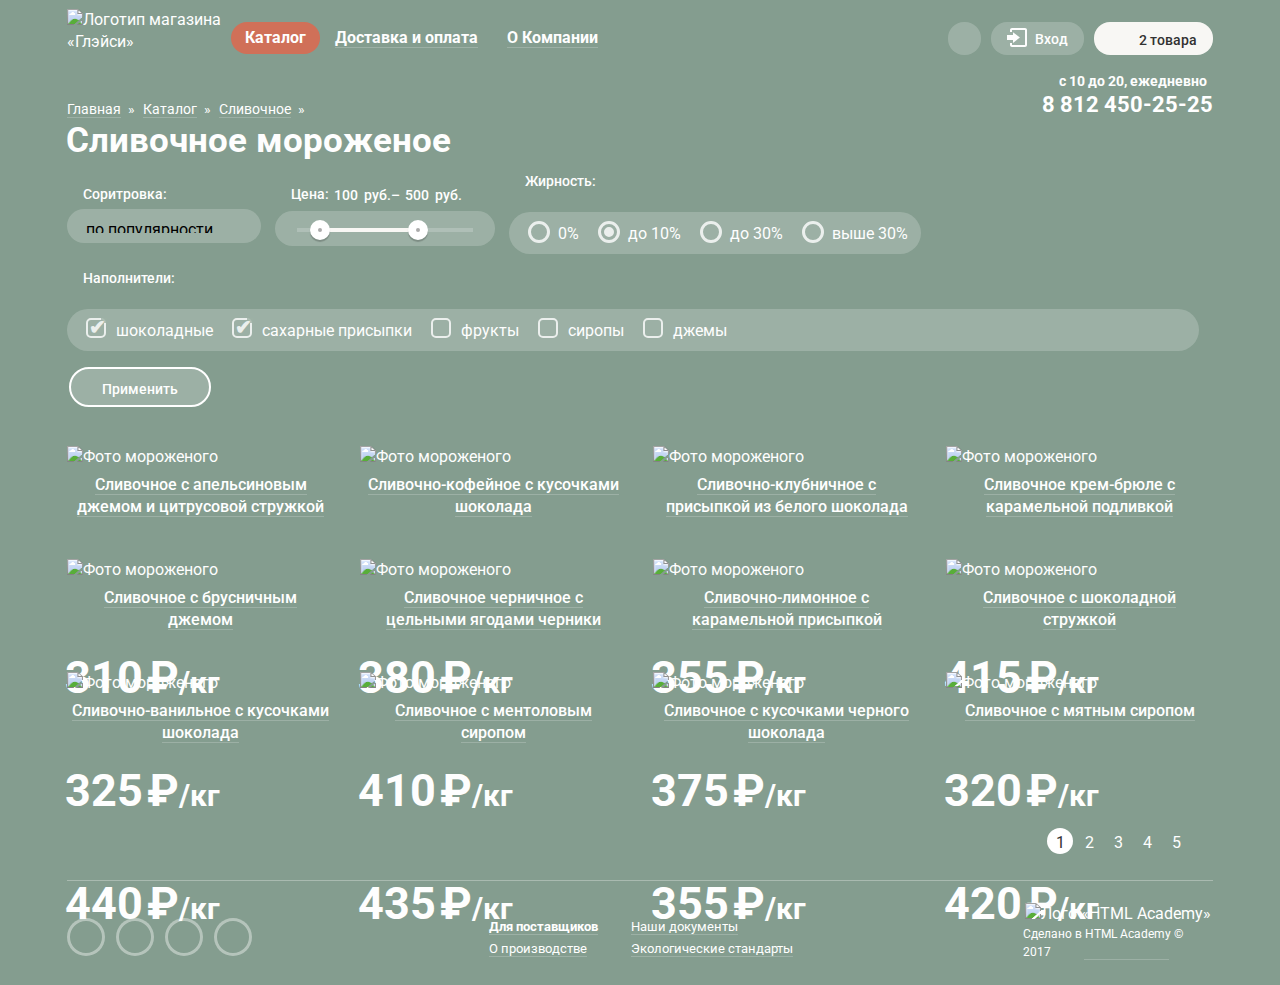
==== commit 83d8953f: "переделка чекбокс и радио кликаются, без svg" ====
--- a/catalog-creamy.html
+++ b/catalog-creamy.html
@@ -6,9 +6,6 @@
     <link href="https://fonts.googleapis.com/css?family=Roboto:400,500,700&amp;subset=cyrillic" rel="stylesheet">
     <link rel="stylesheet" href="css/normalize.css">
     <link rel="stylesheet" href="css/style.css">
-
- <!-- временно, для различения в браузере-->
- <link rel="shortcut icon" href="i2.ico" type="image/x-icon">
   </head>
 
   <body>
@@ -133,7 +130,7 @@
               <h2 class="visually-hidden">Выбор</h2>
               <form action="https://echo.htmlacademy.ru" method="get">
                 <div class="all-sort-wrapper">
-                  <div class="catalog-sort-all catalog-sort-wrapper">
+                  <div class="catalog-sort-all catalog-sort-wrapper"> <!-- .sort СОРТИРОВКА-->
                     <p><label for="catalog-sort">Соритровка:</label></p>
                     <div class="catalog-sort">
                       <select class="sort-select" name="catalog-sort" id="catalog-sort" multiple size="1">
@@ -144,12 +141,12 @@
                       </select>
                     </div>
                   </div> <!-- /.sort СОРТИРОВКА-->
-                  <div class="catalog-sort-priсe catalog-sort-wrapper">
+                  <fieldset class="catalog-sort-priсe catalog-sort-wrapper"> <!-- .price ЦЕНА -->
                     <div class="catalog-sort-label">
-                      <p>Цена:
+                      <legend>Цена:
                         <label class="min-price"><input type="text" name="min-price" value="100"> руб.</label>
                         <label class="max-price"> – <input type="text" name="max-price" value="500"> руб.</label>
-                      </p>
+                      </legend>
                     </div>
                     <div class="sort-wrapper">
                       <div class="sort-price">
@@ -160,35 +157,53 @@
                         <div class="range range-max"></div>
                       </div>
                     </div>
-                  </div> <!-- /.price ЦЕНА -->
-                  <div class="catalog-sort-fat catalog-sort-wrapper">
-                    <p>Жирность:</p>
-                    <div class="sort-wrapper">
-                      <p><label class="sort-fat" for="fat-0">0%</label></p>
-                      <input class="visually-hidden" type="radio" name="catalog-sort-fat" id="fat-0">
-                      <p><label class="sort-fat sort-fat-checked" for="fat-10">до 10%</label></p>
-                      <input class="visually-hidden" type="radio" name="catalog-sort-fat" id="fat-10" checked>
-                      <p><label class="sort-fat" for="fat-30">до 30%</label></p>
-                      <input class="visually-hidden" type="radio" name="catalog-sort-fat" id="fat-30">
-                      <p><label class="sort-fat" for="fat-30max">выше 30%</label></p>
-                      <input class="visually-hidden" type="radio" name="catalog-sort-fat" id="fat-30max">
-                    </div>
+                  </fieldset> <!-- /.price ЦЕНА -->
+                  <fieldset class="catalog-sort-fat catalog-sort-wrapper"><!-- .fat ЖИРНОРСТЬ -->
+                    <legend>Жирность:</legend>
+                    <ul class="sort-wrapper">
+                      <li class="fat-sort">
+                        <input class="sort-fat visually-hidden" type="radio" name="catalog-sort-fat" id="fat-0">
+                        <label for="fat-0">0%</label>
+                      </li>
+                      <li class="fat-sort">
+                        <input class="sort-fat visually-hidden" type="radio" name="catalog-sort-fat" id="fat-10" checked>
+                        <label for="fat-10">до 10%</label>
+                      </li>
+                      <li class="fat-sort">
+                        <input class="sort-fat visually-hidden" type="radio" name="catalog-sort-fat" id="fat-30">
+                        <label for="fat-30">до 30%</label>
+                      </li>
+                      <li class="fat-sort">
+                        <input class="sort-fat visually-hidden" type="radio" name="catalog-sort-fat" id="fat-30max">
+                        <label for="fat-30max">выше 30%</label>
+                      </li>
+                    </ul>
                   </div> <!-- /.fat ЖИРНОРСТЬ -->
-                  <div class="catalog-sort-fil catalog-sort-wrapper">
-                    <p>Наполнители:</p>
-                    <div class="sort-wrapper">
-                      <p><label class="sort-fil sort-fil-checked" for="fil-chocolate">шоколадные</label></p>
-                      <input class="visually-hidden" type="checkbox" name="catalog-sort-fil" id="fil-chocolate" checked>
-                      <p><label class="sort-fil sort-fil-checked" for="fil-sugar">сахарные присыпки</label></p>
-                      <input class="visually-hidden" type="checkbox" name="catalog-sort-fil" id="fil-sugar" checked>
-                      <p><label class="sort-fil" for="fil-fruit">фрукты</label></p>
-                      <input class="visually-hidden" type="checkbox" name="catalog-sort-fil" id="fil-fruit">
-                      <p><label class="sort-fil" for="fil-syrup">сиропы</label></p>
-                      <input class="visually-hidden" type="checkbox" name="catalog-sort-fil" id="fil-syrup">
-                      <p><label class="sort-fil" for="fil-jam">джемы</label></p>
-                      <input class="visually-hidden" type="checkbox" name="catalog-sort-fil" id="fil-jam">
-                    </div>
-                  </div>  <!-- /.fil НАПОЛНИТЕЛИ -->
+                  <fieldset class="catalog-sort-fil catalog-sort-wrapper">  <!-- /.fil НАПОЛНИТЕЛИ -->
+                    <legend>Наполнители:</legend>
+                    <ul class="sort-wrapper">
+                      <li class="fil-sort">
+                        <input class="sort-fil visually-hidden" type="checkbox" name="catalog-sort-fil" id="fil-chocolate" checked>
+                        <label for="fil-chocolate">шоколадные</label>
+                      </li>
+                      <li class="fil-sort">
+                        <input class="sort-fil visually-hidden" type="checkbox" name="catalog-sort-fil" id="fil-sugar" checked>
+                        <label for="fil-sugar">сахарные присыпки</label>
+                      </li>
+                      <li class="fil-sort">
+                        <input class="sort-fil visually-hidden" type="checkbox" name="catalog-sort-fil" id="fil-fruit">
+                        <label for="fil-fruit">фрукты</label>
+                      </li>
+                      <li class="fil-sort">
+                        <input class="sort-fil visually-hidden" type="checkbox" name="catalog-sort-fil" id="fil-syrup">
+                        <label for="fil-syrup">сиропы</label>
+                      </li>
+                      <li class="fil-sort">
+                        <input class="sort-fil visually-hidden" type="checkbox" name="catalog-sort-fil" id="fil-jam">
+                        <label for="fil-jam">джемы</label>
+                      </li>
+                    </ul>
+                  </fieldset>  <!-- /.fil НАПОЛНИТЕЛИ -->
                   <button class="button-sort button-light" type="submit" name="catalog-sort-button" value="">Применить</button>
                 </div>
               </form>
--- a/css/style.css
+++ b/css/style.css
@@ -44,6 +44,7 @@
   color: #ffbc9e;
 }
 
+.sort li,
 .social li,
 .about-us li,
 .breadcrumbs li,
@@ -770,6 +771,12 @@
   margin-bottom: 39px;
 }
 
+.sort fieldset {
+  border: none;
+  padding: 0;
+  margin: 0;
+}
+
 .all-sort-wrapper {
   display: -webkit-box;
   display: -ms-flexbox;
@@ -819,17 +826,18 @@
   background-color: rgba(255, 255, 255, 0.2);
 }
 
-.catalog-sort-fat div {
+.catalog-sort-fat ul {
   padding-top: 11px;
   padding-right: 13px;
   padding-bottom: 9px;
 }
 
-.catalog-sort-fil div {
+.catalog-sort-fil ul {
   padding-top: 11px;
   padding-right: 20px;
 }
 
+.catalog-sort-wrapper legend,
 .catalog-sort-wrapper p {
   margin: 13px 16px;
   margin-bottom: 7px;
@@ -850,7 +858,6 @@
   width: 194px;
   margin-right: 14px;
   overflow: hidden;
-
 }
 
 .catalog-sort {
@@ -873,12 +880,10 @@
 
 .catalog-sort option {
   background: transparent;
-
 }
 
 .catalog-sort selected {
   background: transparent;
-
 }
 
 .catalog-sort::before {
@@ -926,7 +931,7 @@
   -webkit-box-sizing: border-box;
           box-sizing: border-box;
   width: 220px;
-  height: 37px;
+  height: 17px;
   padding: 0 22px;
 }
 
@@ -934,7 +939,7 @@
 .sort-price .scale {
   position: relative;
   height: 4px;
-  top: 16px;
+  top: 8px;
   background: hsla(0, 0%, 100%, 0.2);
 }
 
@@ -951,7 +956,7 @@
 /* БЕГУНКИ */
 .range {
   position: absolute;
-  top: 7px;
+  top: 0px;
 
   width: 4px;
   height: 4px;
@@ -976,107 +981,150 @@
   right: 67px;
 }
 
-/* ЖИРНОСТЬ */
-.sort-fat,
-.sort-fat-checked {
-  position: relative;
+/* ЖИРНОСТЬ*/
+li.fat-sort {
   padding-left: 49px;
-  z-index: 1;
-}
-
-.sort-fat::before {
+}
+
+.fat-sort label {
+  position: relative;
+  display: block;
+  cursor: pointer;
+  user-select: none;
+}
+
+.sort-fat + label::before {
   position: absolute;
   -webkit-box-sizing: border-box;
           box-sizing: border-box;
   top: -2px;
-  left: 15px;
+  left: -30px;
   width: 22px;
   height: 22px;
-  background-image: url(../img/fotm-radio-off.svg);
-  background-size: contain;
-  background-repeat: no-repeat;
+  border: 3px solid #ffffff;
+  border-radius: 25px;
   opacity: 0.8;
   content: "";
 }
 
-.sort-fat-checked::after {
-  position: absolute;
+.sort-fat:checked + label::after {
+  position: absolute;
+  -webkit-box-sizing: border-box;
+          box-sizing: border-box;
+  top: 4px;
+  left: -24px;
+  width: 10px;
+  height: 10px;
+  border: 5px solid #ffffff;
+  border-radius: 25px;
+  opacity: 0.8;
+  content: "";
+}
+
+/* АКТИВНОСТЬ  */
+.sort-fat + label:hover::before,
+.sort-fat + label:focus::before {
+  position: absolute;
+  -webkit-box-sizing: border-box;
+          box-sizing: border-box;
   top: -2px;
-  left: 15px;
+  left: -30px;
   width: 22px;
   height: 22px;
-  background-image: url(../img/fotm-radio-on.svg);
-  background-size: contain;
-  background-repeat: no-repeat;
+  border: 4px solid #ffffff;
+  border-radius: 25px;
+  content: "";
+}
+
+.sort-fat:checked + label:hover::after,
+.sort-fat:checked + label:focus::after {
+  position: absolute;
+  -webkit-box-sizing: border-box;
+          box-sizing: border-box;
+  top: 4px;
+  left: -24px;
+  width: 10px;
+  height: 10px;
+  border: 5px solid #ffffff;
+  border-radius: 25px;
+  content: "";
+}
+
+/* НАПОЛНИТЕЛИ */
+li.fil-sort {
+  padding-left: 49px;
+}
+
+.fil-sort label {
+  position: relative;
+  display: block;
+  cursor: pointer;
+  user-select: none;
+}
+
+.sort-fil + label::before {
+  position: absolute;
+  -webkit-box-sizing: border-box;
+          box-sizing: border-box;
+  top: -2px;
+  left: -30px;
+  width: 20px;
+  height: 20px;
+  border: 2px solid #ffffff;
+  border-radius: 5px;
   opacity: 0.8;
   content: "";
 }
 
-.sort-fat:hover::before,
-.sort-fat:focus::before {
+.sort-fil:checked + label::after {
+  position: absolute;
+  -webkit-box-sizing: border-box;
+          box-sizing: border-box;
+  top: -4px;
+  left: -27px;
+  width: 4px;
+  height: 3px;
+  color: #ffffff;
+  font-weight: bold;
+  font-size: 20px;
+  box-shadow: 13px 3px 0px 1px #9eb2a6;
+  opacity: 0.8;
+  content: "✔";
+}
+
+/* АКТИВНОСТЬ  */
+.sort-fil + label:hover::before,
+.sort-fil + label:focus::before {
   position: absolute;
   -webkit-box-sizing: border-box;
           box-sizing: border-box;
   top: -2px;
-  left: 15px;
-  width: 22px;
-  height: 22px;
-  background-image: url(../img/fotm-radio-off.svg);
-  background-size: contain;
-  background-repeat: no-repeat;
-  opacity: 1;
-  content: "";
-  cursor: pointer;
-}
-
-.sort-fat-checked:hover::after,
-.sort-fat-checked:focus::after {
-  position: absolute;
-  -webkit-box-sizing: border-box;
-          box-sizing: border-box;
-  top: -2px;
-  left: 15px;
-  width: 22px;
-  height: 22px;
-  background-image: url(../img/fotm-radio-on.svg);
-  background-size: contain;
-  background-repeat: no-repeat;
-  opacity: 1;
-  content: "";
-  cursor: pointer;
-}
-
-.sort-fat-disabled::before {
-  position: absolute;
-  -webkit-box-sizing: border-box;
-          box-sizing: border-box;
-  top: -2px;
-  left: 15px;
-  width: 22px;
-  height: 22px;
-  background-image: url(../img/fotm-radio-off.svg);
-  background-size: contain;
-  background-repeat: no-repeat;
-  opacity: 0.4;
-  content: "";
-  cursor: default;
-}
-
-.sort-fat-checked-disabled::after {
-  position: absolute;
-  top: -2px;
-  left: 15px;
-  width: 22px;
-  height: 22px;
-  background-image: url(../img/fotm-radio-on.svg);
-  background-size: contain;
-  background-repeat: no-repeat;
-  opacity: 0.4;
-  content: "";
-  cursor: default;
-}
-
-/* НАПОЛНИТЕЛИ */
+  left: -30px;
+  width: 20px;
+  height: 20px;
+  border: 2px solid #ffffff;
+  border-radius: 5px;
+  content: "";
+}
+
+.sort-fil:checked + label:hover::after,
+.sort-fil:checked + label:focus::after {
+  position: absolute;
+  -webkit-box-sizing: border-box;
+          box-sizing: border-box;
+  top: -4px;
+  left: -27px;
+  width: 10px;
+  height: 10px;
+  color: #ffffff;
+  font-weight: bold;
+  font-size: 20px;
+  text-shadow: 1px 0 0 1px red;
+
+  content: "✔";
+}
+
+/* НАПОЛНИТЕЛИ
 .sort-fil,
 .sort-fil-checked {
   position: relative;
@@ -1163,6 +1211,7 @@
   content: "";
   cursor: default;
 }
+*/
 
 .button-sort {
   margin-left: 2px;
@@ -1179,6 +1228,7 @@
 
       align-self: flex-end;
 }
+
 
 /* обертка для ПРОМО и БЛОГ-РАССЫЛКИ */
 .wraper-2 {
@@ -1763,7 +1813,7 @@
 
 .contact a.button {
   margin-top: 24px;
-  padding: 11px 28px;
+  padding: 11px 25px;
   color: #fefefe;
   line-height: 24px;
 }
@@ -1962,6 +2012,7 @@
   border-radius: 19px;
   background-image: url(../img/soc-twitter.svg);
   background-repeat: no-repeat;
+  cursor: pointer;
 }
 
 .social-wrapper li:hover:nth-child(2),
@@ -1975,6 +2026,7 @@
   border-radius: 19px;
   background-image: url(../img/soc-instagram.svg);
   background-repeat: no-repeat;
+  cursor: pointer;
 }
 
 .social-wrapper li:hover:nth-child(3),
@@ -1988,6 +2040,7 @@
   border-radius: 19px;
   background-image: url(../img/soc-fb.svg);
   background-repeat: no-repeat;
+  cursor: pointer;
 }
 
 .social-wrapper li:hover:nth-child(4),
@@ -2000,6 +2053,7 @@
   border-radius: 19px;
   background-image: url(../img/soc-vk.svg);
   background-repeat: no-repeat;
+  cursor: pointer;
 }
 
 /* АКТИВНОСТЬ */
@@ -2014,6 +2068,7 @@
   background-image: url(../img/soc-twitter.svg);
   background-repeat: no-repeat;
   opacity: 0.7;
+  cursor: pointer;
 }
 
 .social-wrapper li:active:nth-child(2) {
@@ -2027,6 +2082,7 @@
   background-image: url(../img/soc-instagram.svg);
   background-repeat: no-repeat;
   opacity: 0.7;
+  cursor: pointer;
 }
 
 .social-wrapper li:active:nth-child(3) {
@@ -2040,6 +2096,7 @@
   background-image: url(../img/soc-fb.svg);
   background-repeat: no-repeat;
   opacity: 0.7;
+  cursor: pointer;
 }
 
 .social-wrapper li:active:nth-child(4) {
@@ -2052,6 +2109,7 @@
   background-image: url(../img/soc-vk.svg);
   background-repeat: no-repeat;
   opacity: 0.7;
+  cursor: pointer;
 }
 
 /* БЛОК about-us */
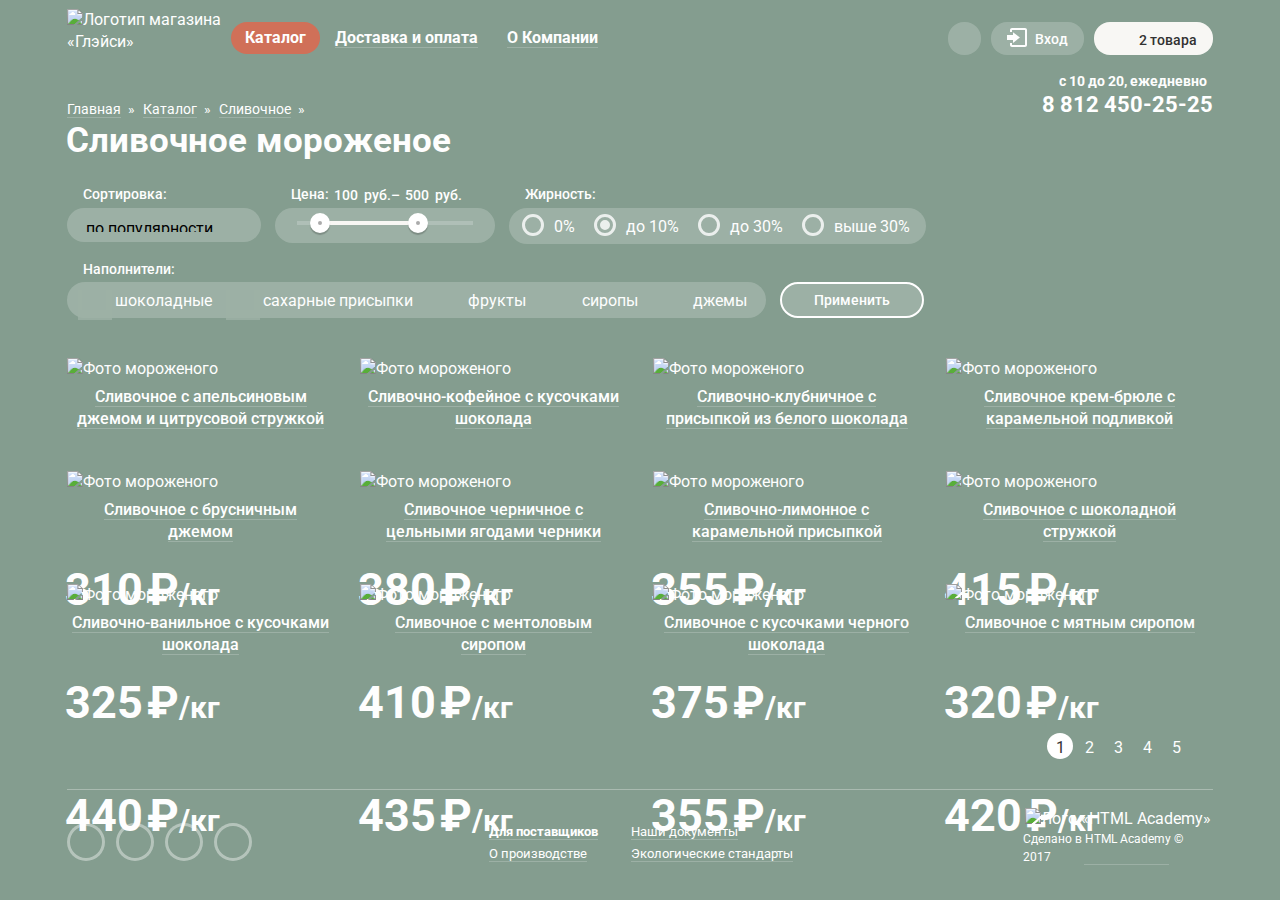
==== commit 4662f974: "pixel-perfect" ====
--- a/catalog-creamy.html
+++ b/catalog-creamy.html
@@ -131,7 +131,7 @@
               <form action="https://echo.htmlacademy.ru" method="get">
                 <div class="all-sort-wrapper">
                   <div class="catalog-sort-all catalog-sort-wrapper"> <!-- .sort СОРТИРОВКА-->
-                    <p><label for="catalog-sort">Соритровка:</label></p>
+                    <p><label for="catalog-sort">Сортировка:</label></p>
                     <div class="catalog-sort">
                       <select class="sort-select" name="catalog-sort" id="catalog-sort" multiple size="1">
                         <option value="1" selected>по популярности</option>
@@ -178,7 +178,7 @@
                         <label for="fat-30max">выше 30%</label>
                       </li>
                     </ul>
-                  </div> <!-- /.fat ЖИРНОРСТЬ -->
+                  </fieldset> <!-- /.fat ЖИРНОРСТЬ -->
                   <fieldset class="catalog-sort-fil catalog-sort-wrapper">  <!-- /.fil НАПОЛНИТЕЛИ -->
                     <legend>Наполнители:</legend>
                     <ul class="sort-wrapper">
--- a/css/style.css
+++ b/css/style.css
@@ -768,7 +768,7 @@
 /* БЛОК СОРТИРОВКА */
 .sort {
   margin-top: 12px;
-  margin-bottom: 39px;
+  margin-bottom: 40px;
 }
 
 .sort fieldset {
@@ -805,6 +805,7 @@
   -webkit-box-sizing: border-box;
           box-sizing: border-box;
   margin-right: 14px;
+  margin-bottom: 6px;
   padding: 9px 0px;
   border-radius: 30px;
   background-color: rgba(255, 255, 255, 0.2);
@@ -826,21 +827,10 @@
   background-color: rgba(255, 255, 255, 0.2);
 }
 
-.catalog-sort-fat ul {
-  padding-top: 11px;
-  padding-right: 13px;
-  padding-bottom: 9px;
-}
-
-.catalog-sort-fil ul {
-  padding-top: 11px;
-  padding-right: 20px;
-}
-
 .catalog-sort-wrapper legend,
 .catalog-sort-wrapper p {
   margin: 13px 16px;
-  margin-bottom: 7px;
+  margin-bottom: 6px;
   font-weight: 500;
   font-size: 14px;
   line-height: 16px;
@@ -891,14 +881,18 @@
   content: "";
   width: 15px;
   height: 15px;
-  top: 15px;
-  right: 5px;
+  top: 12px;
+  right: 10px;
   overflow: hidden;
   background-image: url(../img/icon-down-dir.svg);
   background-repeat: no-repeat;
 }
 
 /* ЦЕНА */
+.catalog-sort-priсe legend {
+margin-bottom:4px;
+}
+
 .catalog-sort-label label {
   display: inline-block;
 
@@ -939,7 +933,7 @@
 .sort-price .scale {
   position: relative;
   height: 4px;
-  top: 8px;
+  top: 4px;
   background: hsla(0, 0%, 100%, 0.2);
 }
 
@@ -956,7 +950,7 @@
 /* БЕГУНКИ */
 .range {
   position: absolute;
-  top: 0px;
+  top: -4px;
 
   width: 4px;
   height: 4px;
@@ -983,7 +977,24 @@
 
 /* ЖИРНОСТЬ*/
 li.fat-sort {
-  padding-left: 49px;
+  padding-left: 51px;
+}
+
+.catalog-sort-fat ul li:first-child {
+  padding-left: 45px;
+}
+
+.catalog-sort-fat ul {
+  padding-top: 8px;
+  padding-right: 16px;
+  padding-bottom: 6px;
+}
+
+.catalog-sort-fat legend{
+  position: relative;
+  top: 13px;
+  margin-top: 0px;
+  margin-bottom: 3px;
 }
 
 .fat-sort label {
@@ -994,6 +1005,63 @@
 }
 
 .sort-fat + label::before {
+  position: absolute;
+  -webkit-box-sizing: border-box;
+          box-sizing: border-box;
+  top: -2px;
+  left: -32px;
+  width: 22px;
+  height: 22px;
+  border: 3px solid #ffffff;
+  border-radius: 25px;
+  opacity: 0.8;
+  content: "";
+}
+
+.sort-fat:checked + label::after {
+  position: absolute;
+  -webkit-box-sizing: border-box;
+          box-sizing: border-box;
+  top: 4px;
+  left: -26px;
+  width: 10px;
+  height: 10px;
+  border: 5px solid #ffffff;
+  border-radius: 25px;
+  opacity: 0.8;
+  content: "";
+}
+
+/* АКТИВНОСТЬ  */
+.sort-fat + label:hover::before,
+.sort-fat + label:focus::before {
+  position: absolute;
+  -webkit-box-sizing: border-box;
+          box-sizing: border-box;
+  top: -2px;
+  left: -30px;
+  width: 22px;
+  height: 22px;
+  border: 4px solid #ffffff;
+  border-radius: 25px;
+  content: "";
+}
+
+.sort-fat:checked + label:hover::after,
+.sort-fat:checked + label:focus::after {
+  position: absolute;
+  -webkit-box-sizing: border-box;
+          box-sizing: border-box;
+  top: 4px;
+  left: -24px;
+  width: 10px;
+  height: 10px;
+  border: 5px solid #ffffff;
+  border-radius: 25px;
+  content: "";
+}
+
+.sort-fat:disabled + label::before {
   position: absolute;
   -webkit-box-sizing: border-box;
           box-sizing: border-box;
@@ -1003,11 +1071,11 @@
   height: 22px;
   border: 3px solid #ffffff;
   border-radius: 25px;
-  opacity: 0.8;
-  content: "";
-}
-
-.sort-fat:checked + label::after {
+  opacity: 0.4;
+  content: "";
+}
+
+.sort-fat:checked:disabled + label::after {
   position: absolute;
   -webkit-box-sizing: border-box;
           box-sizing: border-box;
@@ -1017,42 +1085,44 @@
   height: 10px;
   border: 5px solid #ffffff;
   border-radius: 25px;
-  opacity: 0.8;
-  content: "";
-}
-
-/* АКТИВНОСТЬ  */
-.sort-fat + label:hover::before,
-.sort-fat + label:focus::before {
-  position: absolute;
-  -webkit-box-sizing: border-box;
-          box-sizing: border-box;
-  top: -2px;
-  left: -30px;
-  width: 22px;
-  height: 22px;
-  border: 4px solid #ffffff;
-  border-radius: 25px;
-  content: "";
-}
-
-.sort-fat:checked + label:hover::after,
-.sort-fat:checked + label:focus::after {
-  position: absolute;
-  -webkit-box-sizing: border-box;
-          box-sizing: border-box;
-  top: 4px;
-  left: -24px;
-  width: 10px;
-  height: 10px;
-  border: 5px solid #ffffff;
-  border-radius: 25px;
+  opacity: 0.4;
   content: "";
 }
 
 /* НАПОЛНИТЕЛИ */
 li.fil-sort {
-  padding-left: 49px;
+  padding-left: 48px;
+}
+
+.catalog-sort-fil ul li:nth-child(2) {
+  padding-left: 51px;
+}
+
+.catalog-sort-fil ul li:nth-child(3) {
+  padding-left: 55px;
+}
+
+.catalog-sort-fil ul li:nth-child(4) {
+  padding-left: 56px;
+}
+
+.catalog-sort-fil ul li:nth-child(5) {
+  padding-left: 55px;
+}
+
+.catalog-sort-fil ul {
+  margin-top: 13px;
+  margin-bottom: 0;
+  padding-top: 8px;
+  padding-right: 19px;
+  padding-bottom: 6px;
+}
+
+.catalog-sort-fil legend{
+  position: relative;
+  top: 11px;
+  margin-top: 0px;
+  margin-bottom: 3px;
 }
 
 .fil-sort label {
@@ -1062,48 +1132,50 @@
   user-select: none;
 }
 
-.sort-fil + label::before {
-  position: absolute;
-  -webkit-box-sizing: border-box;
-          box-sizing: border-box;
-  top: -2px;
-  left: -30px;
-  width: 20px;
+.sort-fil:not(:checked) + label::after {
+  position: absolute;
+  -webkit-box-sizing: border-box;
+          box-sizing: border-box;
+  top: 0px;
+  left: -33px;
+  width: 24px;
   height: 20px;
-  border: 2px solid #ffffff;
-  border-radius: 5px;
+  background-image: url(../img/fotm-checkbox.svg);
+  background-size: contain;
+  background-repeat: no-repeat;
   opacity: 0.8;
   content: "";
 }
 
-.sort-fil:checked + label::after {
-  position: absolute;
-  -webkit-box-sizing: border-box;
-          box-sizing: border-box;
-  top: -4px;
-  left: -27px;
-  width: 4px;
-  height: 3px;
-  color: #ffffff;
-  font-weight: bold;
-  font-size: 20px;
-  box-shadow: 13px 3px 0px 1px #9eb2a6;
+.sort-fil:checked + label::before {
+  position: absolute;
+  -webkit-box-sizing: border-box;
+          box-sizing: border-box;
+  top: 0px;
+  left: -33px;
+  width: 24px;
+  height: 20px;
+  background-image: url(../img/fotm-checkbox-on.svg);
+  background-size: contain;
+  background-repeat: no-repeat;
   opacity: 0.8;
-  content: "✔";
+  box-shadow: 1px 5px 0px 5px #9eb2a6;
+  content: "";
 }
 
 /* АКТИВНОСТЬ  */
-.sort-fil + label:hover::before,
-.sort-fil + label:focus::before {
-  position: absolute;
-  -webkit-box-sizing: border-box;
-          box-sizing: border-box;
-  top: -2px;
-  left: -30px;
-  width: 20px;
+.sort-fil:not(:checked) + label:hover::before,
+.sort-fil:not(:checked) + label:focus::before {
+  position: absolute;
+  -webkit-box-sizing: border-box;
+          box-sizing: border-box;
+  top: 0px;
+  left: -33px;
+  width: 24px;
   height: 20px;
-  border: 2px solid #ffffff;
-  border-radius: 5px;
+  background-image: url(../img/fotm-checkbox.svg);
+  background-size: contain;
+  background-repeat: no-repeat;
   content: "";
 }
 
@@ -1112,43 +1184,10 @@
   position: absolute;
   -webkit-box-sizing: border-box;
           box-sizing: border-box;
-  top: -4px;
-  left: -27px;
-  width: 10px;
-  height: 10px;
-  color: #ffffff;
-  font-weight: bold;
-  font-size: 20px;
-  text-shadow: 1px 0 0 1px red;
-
-  content: "✔";
-}
-
-/* НАПОЛНИТЕЛИ
-.sort-fil,
-.sort-fil-checked {
-  position: relative;
-  padding-left: 52px;
-}
-
-.sort-fil::before {
-  position: absolute;
-  top: -1px;
-  left: 18px;
-  width: 18px;
-  height: 18px;
-  border: 2px solid #ffffff;
-  border-radius: 5px;
-  opacity: 0.8;
-  content: "";
-}
-
-.sort-fil-checked::after {
-  position: absolute;
-  top: -1px;
-  left: 18px;
-  width: 26px;
-  height: 22px;
+  top: 0px;
+  left: -33px;
+  width: 24px;
+  height: 20px;
   background-image: url(../img/fotm-checkbox-on.svg);
   background-size: contain;
   background-repeat: no-repeat;
@@ -1156,67 +1195,39 @@
   content: "";
 }
 
-.sort-fil:hover::before,
-.sort-fil:focus::before {
-  position: absolute;
-  top: -1px;
-  left: 18px;
-  width: 18px;
-  height: 18px;
-  border: 2px solid #ffffff;
-  border-radius: 5px;
-  opacity: 1;
-  content: "";
-  cursor: pointer;
-}
-
-.sort-fil-checked:hover::after,
-.sort-fil-checked:focus::after {
-  position: absolute;
-  top: -1px;
-  left: 18px;
-  width: 26px;
-  height: 22px;
+.sort-fil:not(:checked):disabled + label::after {
+  position: absolute;
+  -webkit-box-sizing: border-box;
+          box-sizing: border-box;
+  top: 0px;
+  left: -33px;
+  width: 24px;
+  height: 20px;
+  background-image: url(../img/fotm-checkbox.svg);
+  background-size: contain;
+  background-repeat: no-repeat;
+  opacity: 0.4;
+  content: "";
+}
+
+.sort-fil:checked:disabled + label::before {
+  position: absolute;
+  -webkit-box-sizing: border-box;
+          box-sizing: border-box;
+  top:  0px;
+  left: -33px;
+  width: 24px;
+  height: 20px;
   background-image: url(../img/fotm-checkbox-on.svg);
   background-size: contain;
   background-repeat: no-repeat;
-  opacity: 1;
-  content: "";
-  cursor: pointer;
-}
-
-.sort-fil-disabled::before {
-  position: absolute;
-  top: -1px;
-  left: 18px;
-  width: 18px;
-  height: 18px;
-  border: 2px solid #ffffff;
-  border-radius: 5px;
   opacity: 0.4;
-  content: "";
-  cursor: default;
-}
-
-.sort-fil-checked-disabled::after {
-  position: absolute;
-  top: -1px;
-  left: 18px;
-  width: 26px;
-  height: 22px;
-  background-image: url(../img/fotm-checkbox-on.svg);
-  background-size: contain;
-  background-repeat: no-repeat;
-  opacity: 0.4;
-  content: "";
-  cursor: default;
-}
-*/
+  box-shadow: 1px 5px 0px 5px #9eb2a6;
+  content: "";
+}
 
 .button-sort {
-  margin-left: 2px;
-  padding: 12px 31px;
-  padding-bottom: 8px;
+  padding: 8px 32px;
   border: 2px solid #ffffff;
   border-radius: 20px;
   color: #ffffff;
@@ -1820,7 +1831,7 @@
 
   /* БЛОК листалки*/
 .catalog-paginator {
-  margin-top: 43px;
+  margin-top: 36px;
   margin-bottom: 25px;
   width: 1146px;
 }
@@ -1922,7 +1933,7 @@
 
 .footer-line::before {
   position: absolute;
-  top: 1px;
+  top: 5px;
   margin: 0 auto;
   width: 1146px;
   height: 1px;
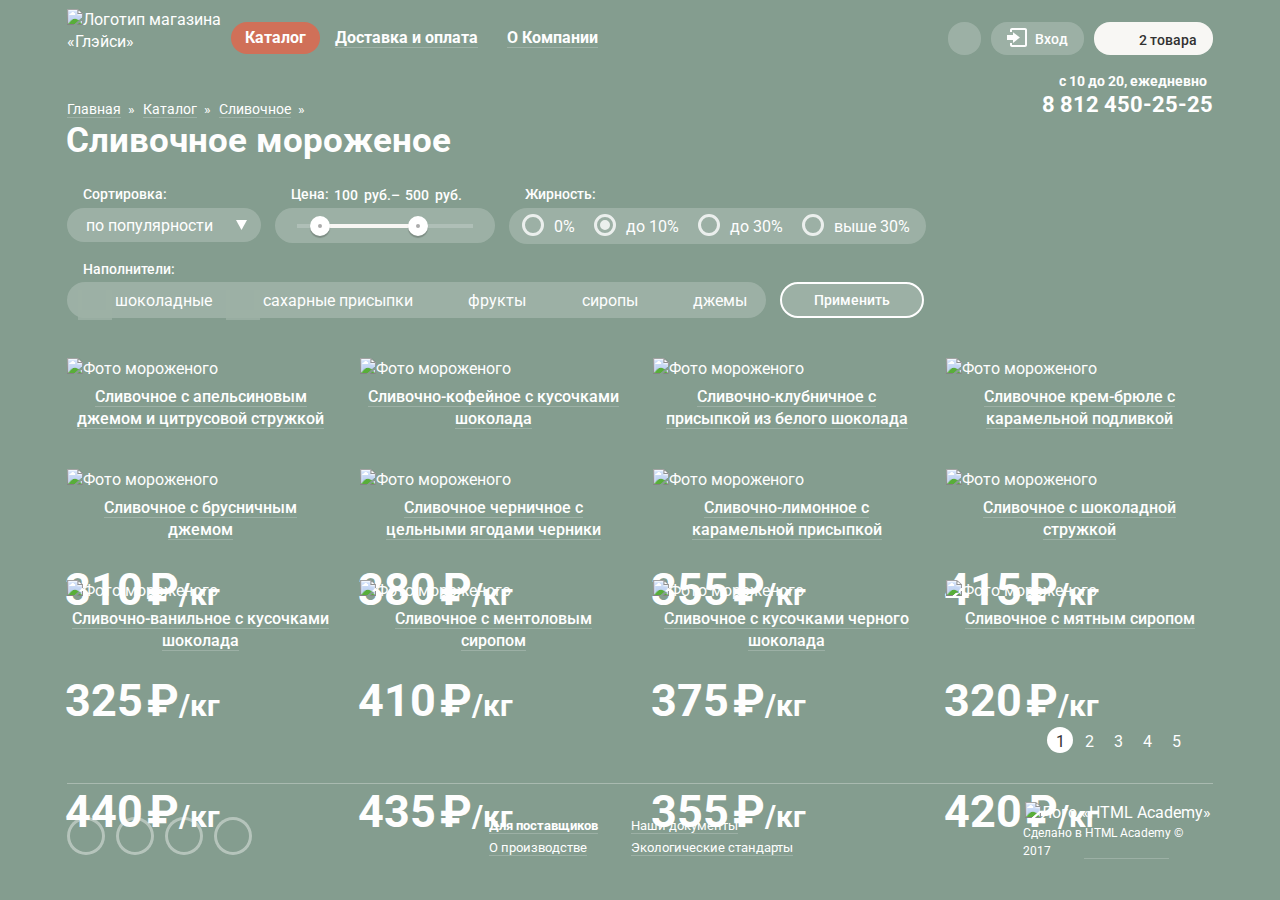
==== commit 3e06f11f: "стилизация сеелкта" ====
--- a/catalog-creamy.html
+++ b/catalog-creamy.html
@@ -133,8 +133,8 @@
                   <div class="catalog-sort-all catalog-sort-wrapper"> <!-- .sort СОРТИРОВКА-->
                     <p><label for="catalog-sort">Сортировка:</label></p>
                     <div class="catalog-sort">
-                      <select class="sort-select" name="catalog-sort" id="catalog-sort" multiple size="1">
-                        <option value="1" selected>по популярности</option>
+                      <select class="sort-select" name="catalog-sort" id="catalog-sort">
+                        <option class="sort-selected" value="1" selected>по популярности</option>
                         <option value="2">по цене</option>
                         <option value="3">по жирности</option>
                         <option value="4">по наполнителю</option>
--- a/css/style.css
+++ b/css/style.css
@@ -680,7 +680,7 @@
   }
 }
 
-  .main-slider p {
+.main-slider p {
   display: inline-block;
   margin-bottom: 30px;
   max-width: 700px;
@@ -723,10 +723,7 @@
   color: #ffffff;
 }
 
-.main-slider .button:active {
-}
-
-  .slider-bottom {
+.slider-bottom {
   position: absolute;
   top: 562px;
   left: 27px;
@@ -819,14 +816,6 @@
   width: 100%;
 }
 
-.sort-select {
-  margin-right: 14px;
-  padding: 9px 0px;
-  width: 194px;
-  border-radius: 30px;
-  background-color: rgba(255, 255, 255, 0.2);
-}
-
 .catalog-sort-wrapper legend,
 .catalog-sort-wrapper p {
   margin: 13px 16px;
@@ -845,6 +834,8 @@
 
 /* СОРТИРОВКА */
 div.catalog-sort-all {
+  -webkit-box-sizing: border-box;
+          box-sizing: border-box;
   width: 194px;
   margin-right: 14px;
   overflow: hidden;
@@ -861,22 +852,65 @@
 .catalog-sort select {
   background-color: transparent;
   width: 220px;
-  padding: 10px 15px;
-  padding-right: 35px;
+  padding: 5px 15px;
+  padding-right: 30px;
   font-size: 16px;
   border: 0;
   height: 34px;
+  border-radius: 30px;
+  color: #ffffff;
+}
+
+select.sort-select option {
+  padding: 0;
+  background-color: #f8f7f4;
+  font-size: 16px;
+  line-height: 18px;
+}
+
+select.sort-select option.sort-selected {
+  background-color: #1e90ff;
+  color: #ffffff;
 }
 
 .catalog-sort option {
   background: transparent;
 }
 
-.catalog-sort selected {
-  background: transparent;
+div.catalog-sort-all select:hover,
+div.catalog-sort-all select:focus {
+  -webkit-box-sizing: border-box;
+          box-sizing: border-box;
+  width: 194px;
+  margin-right: 14px;
+  overflow: hidden;
+}
+
+.catalog-sort select:hover,
+.catalog-sort select:focus {
+  width: 240px;
+  -webkit-appearance: none;
+     -moz-appearance: none;
+          appearance: none;
+  background-color: #f8f7f4;
+  color: #323232;
 }
 
 .catalog-sort::before {
+  position: absolute;
+  content: "";
+  width: 15px;
+  height: 15px;
+  top: 12px;
+  right: 10px;
+  overflow: hidden;
+  background-image: url(../img/icon-down-w.svg);
+  background-repeat: no-repeat;
+}
+
+.catalog-sort:hover::before,
+.catalog-sort:focus::before,
+.catalog-sort:active::before {
   position: absolute;
   content: "";
   width: 15px;
@@ -890,7 +924,7 @@
 
 /* ЦЕНА */
 .catalog-sort-priсe legend {
-margin-bottom:4px;
+  margin-bottom:4px;
 }
 
 .catalog-sort-label label {
@@ -933,7 +967,7 @@
 .sort-price .scale {
   position: relative;
   height: 4px;
-  top: 4px;
+  top: 7px;
   background: hsla(0, 0%, 100%, 0.2);
 }
 
@@ -941,16 +975,14 @@
   position: relative;
   width: 50%;
   height: 4px;
-
   left: 30px;
-
   background: #f8f7f4;
 }
 
 /* БЕГУНКИ */
 .range {
   position: absolute;
-  top: -4px;
+  top: -1px;
 
   width: 4px;
   height: 4px;
@@ -1001,7 +1033,10 @@
   position: relative;
   display: block;
   cursor: pointer;
-  user-select: none;
+  -webkit-user-select: none;
+     -moz-user-select: none;
+      -ms-user-select: none;
+          user-select: none;
 }
 
 .sort-fat + label::before {
@@ -1129,7 +1164,10 @@
   position: relative;
   display: block;
   cursor: pointer;
-  user-select: none;
+  -webkit-user-select: none;
+     -moz-user-select: none;
+      -ms-user-select: none;
+          user-select: none;
 }
 
 .sort-fil:not(:checked) + label::after {
@@ -1159,7 +1197,8 @@
   background-size: contain;
   background-repeat: no-repeat;
   opacity: 0.8;
-  box-shadow: 1px 5px 0px 5px #9eb2a6;
+  -webkit-box-shadow: 1px 5px 0px 5px #9eb2a6;
+          box-shadow: 1px 5px 0px 5px #9eb2a6;
   content: "";
 }
 
@@ -1222,7 +1261,8 @@
   background-size: contain;
   background-repeat: no-repeat;
   opacity: 0.4;
-  box-shadow: 1px 5px 0px 5px #9eb2a6;
+  -webkit-box-shadow: 1px 5px 0px 5px #9eb2a6;
+          box-shadow: 1px 5px 0px 5px #9eb2a6;
   content: "";
 }
 
@@ -1239,7 +1279,6 @@
 
       align-self: flex-end;
 }
-
 
 /* обертка для ПРОМО и БЛОГ-РАССЫЛКИ */
 .wraper-2 {
@@ -1380,7 +1419,7 @@
 }
 
 .catalog-card-row {
-  padding-bottom: 41px;
+  padding-bottom: 39px;
 }
 
 /* БЛОК ice-cream */
@@ -1848,7 +1887,6 @@
 ul.catalog-paginator-list  {
   padding: 0;
   padding-right: 21px;
-
 }
 
 .catalog-paginator a {
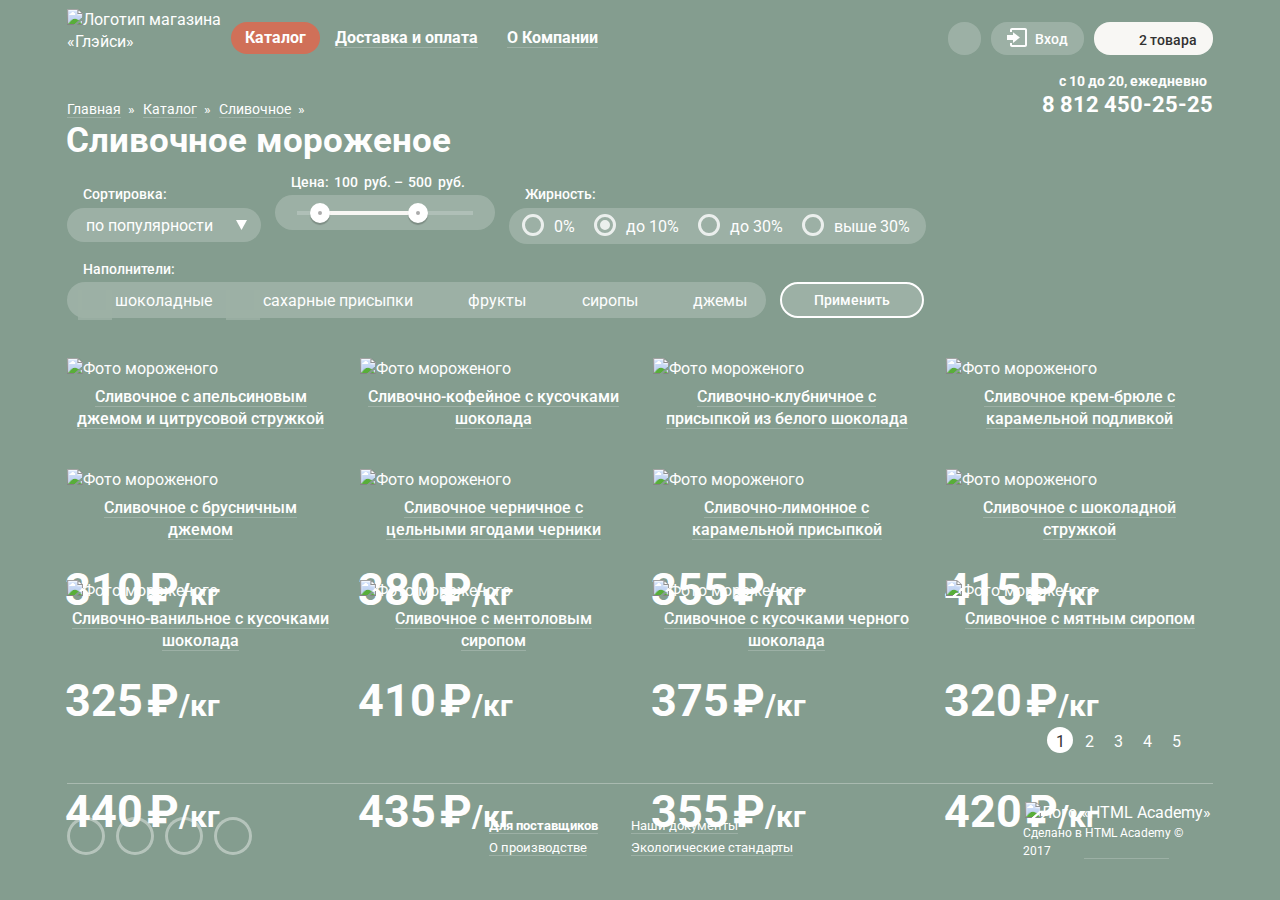
==== commit a82ea4ad: "class="catalog-sort-label"" ====
--- a/catalog-creamy.html
+++ b/catalog-creamy.html
@@ -5,7 +5,7 @@
     <title>HTML Academy: Проект «Глэйси»</title>
     <link href="https://fonts.googleapis.com/css?family=Roboto:400,500,700&amp;subset=cyrillic" rel="stylesheet">
     <link rel="stylesheet" href="css/normalize.css">
-    <link rel="stylesheet" href="css/style.css">
+    <link rel="stylesheet" href="css/style-min.css">
   </head>
 
   <body>
@@ -142,12 +142,10 @@
                     </div>
                   </div> <!-- /.sort СОРТИРОВКА-->
                   <fieldset class="catalog-sort-priсe catalog-sort-wrapper"> <!-- .price ЦЕНА -->
-                    <div class="catalog-sort-label">
-                      <legend>Цена:
-                        <label class="min-price"><input type="text" name="min-price" value="100"> руб.</label>
-                        <label class="max-price"> – <input type="text" name="max-price" value="500"> руб.</label>
-                      </legend>
-                    </div>
+                    <legend class="catalog-sort-label">Цена:
+                      <label class="min-price"><input type="text" name="min-price" value="100"> руб.</label>
+                      <label class="max-price"> – <input type="text" name="max-price" value="500"> руб.</label>
+                    </legend>
                     <div class="sort-wrapper">
                       <div class="sort-price">
                         <div class="scale">
--- a/css/style-min.css
+++ b/css/style-min.css
@@ -0,0 +1 @@
+body{margin:0;padding:0;background-color:#849d8f;color:#fefefe;font-weight:400;font-size:16px;font-family:'Roboto','Arial',sans-serif;line-height:22px}.body-wrapper{position:relative;-webkit-box-sizing:border-box;box-sizing:border-box;margin:0 auto;padding:0 27px;width:1200px}.visually-hidden{position:absolute;overflow:hidden;clip:rect(0 0 0 0);margin:-1px;padding:0;width:1px;height:1px;border:0}.display-popup{display:none}a{color:#ffffff;text-decoration:none}a:hover,a:focus,a:active{color:#ffbc9e}.sort li,.social li,.about-us li,.breadcrumbs li,.catalog-paginator-list li,.main-slider li,.site-navigation,.site-navigation-att,.user-navigation{margin:0;padding:0;list-style:none}.button{display:inline-block;padding:14px 20px;border:none;border-radius:30px;-webkit-box-shadow:0 2px 2px 0 rgba(172,16,0,0.64);box-shadow:0 2px 2px 0 rgba(172,16,0,0.64);background-image:-webkit-gradient(linear,left bottom,left top,from(#e74a35),to(#f26843));background-image:linear-gradient(to top,#e74a35,#f26843);color:#fefefe;vertical-align:middle;text-align:center;font-weight:700;font-size:18px;line-height:24px;cursor:pointer}.button:hover,.button:focus{-webkit-box-shadow:0 2px 2px 0 #ac1000;box-shadow:0 2px 2px 0 #ac1000;background-image:-webkit-gradient(linear,left bottom,left top,from(#e74a35),to(#f26843)),-webkit-gradient(linear,left top,left bottom,from(rgba(255,255,255,0.2)),to(rgba(255,255,255,0.2)));background-image:linear-gradient(to top,#e74a35,#f26843),linear-gradient(to bottom,rgba(255,255,255,0.2),rgba(255,255,255,0.2));color:#fefefe}.button:active,a.button:active{-webkit-box-shadow:inset 0 2px 2px 0 #942718;box-shadow:inset 0 2px 2px 0 #942718;background-image:-webkit-gradient(linear,left top,left bottom,from(#e74a35),to(#f26843)),-webkit-gradient(linear,left top,left bottom,from(rgba(0,0,0,0.07)),to(rgba(0,0,0,0.07)));background-image:linear-gradient(to bottom,#e74a35,#f26843),linear-gradient(to bottom,rgba(0,0,0,0.07),rgba(0,0,0,0.07));color:#fceeec}.button-min{background:-webkit-gradient(linear,left bottom,left top,from(#ca3824),to(#f26843));background:linear-gradient(to top,#ca3824,#f26843);-webkit-box-shadow:0 1px 2px 0 #ac1000;box-shadow:0 1px 2px 0 #ac1000}.button-min:hover,.button-min:focus{-webkit-box-shadow:0 1px 2px 0 #ac1000;box-shadow:0 1px 2px 0 #ac1000;background-image:-webkit-gradient(linear,left bottom,left top,from(#e74a35),to(#f26843)),-webkit-gradient(linear,left top,left bottom,from(rgba(255,255,255,0.2)),to(rgba(255,255,255,0.2)));background-image:linear-gradient(to top,#e74a35,#f26843),linear-gradient(to bottom,rgba(255,255,255,0.2),rgba(255,255,255,0.2));color:#fefefe}.button:active,a.button-min:active{background-image:-webkit-gradient(linear,left bottom,left top,from(#e74a35),to(#f26843)),-webkit-gradient(linear,left top,left bottom,from(rgba(255,255,255,0.2)),to(rgba(255,255,255,0.2)));background-image:linear-gradient(to top,#e74a35,#f26843),linear-gradient(to bottom,rgba(255,255,255,0.2),rgba(255,255,255,0.2));-webkit-box-shadow:0 1px 2px 0 #ac1000;box-shadow:0 1px 2px 0 #ac1000}.button-max{text-shadow:0 2px 5px red}.button-max:hover,.button-max:focus{background-image:-webkit-gradient(linear,left bottom,left top,from(#e74a35),to(#f26843)),-webkit-gradient(linear,left top,left bottom,from(rgba(255,255,255,0.2)),to(rgba(255,255,255,0.2)));background-image:linear-gradient(to top,#e74a35,#f26843),linear-gradient(to bottom,rgba(255,255,255,0.2),rgba(255,255,255,0.2));-webkit-box-shadow:0 2px 2px 0 #ac1000;box-shadow:0 2px 2px 0 #ac1000;text-shadow:0 2px 5px red;color:#ffffff}.button:active,a.button-max:active{background-image:-webkit-gradient(linear,left top,left bottom,from(#e74a35),to(#f26843)),-webkit-gradient(linear,left top,left bottom,from(rgba(0,0,0,0.07)),to(rgba(0,0,0,0.07)));background-image:linear-gradient(to bottom,#e74a35,#f26843),linear-gradient(to bottom,rgba(0,0,0,0.07),rgba(0,0,0,0.07));-webkit-box-shadow:inset 0 2px 2px 0 #942718;box-shadow:inset 0 2px 2px 0 #942718;text-shadow:0 2px 5px red;color:#fceeec}.button-light{border:0;border-radius:16px;background-color:hsla(0,0%,100%,0.2);cursor:pointer}.button-light:hover,.button-light:focus{background-color:#ffffff;color:#323232}.button-light:active{border:none;background-color:#eaeaea;-webkit-box-shadow:inset 0 2px 1px 0 #696969;box-shadow:inset 0 2px 1px 0 #696969;color:#323232}.main-header{display:-webkit-box;display:-ms-flexbox;display:flex;-webkit-box-orient:vertical;-webkit-box-direction:normal;-ms-flex-direction:column;flex-direction:column;margin:0 auto;margin-bottom:13px;width:1146px}.main-navigation{display:-webkit-box;display:-ms-flexbox;display:flex}.logo{display:block;margin-top:9px;margin-right:10px;width:154px;justify-self:flex-start}.site-navigation{position:relative;display:-webkit-box;display:-ms-flexbox;display:flex;-ms-flex-wrap:wrap;flex-wrap:wrap;margin:0;margin-top:22px;width:349px;font-weight:700;line-height:18px;-webkit-box-align:start;-ms-flex-align:start;align-items:flex-start;-webkit-box-flex:1;-ms-flex-positive:1;flex-grow:1}.nav-border{display:block;-webkit-box-sizing:border-box;box-sizing:border-box;margin-right:1px;padding:7px 14px}.nav-border:hover{border-radius:20px;background-color:#f7f6f3}.nav-border > a{position:relative}.nav-border:active{border-radius:20px;-webkit-box-shadow:inset 0 2px 1px 0 #696969;box-shadow:inset 0 2px 1px 0 #696969;background-color:#ededed}.nav-border > a:hover,.nav-border > a:active{color:#323232}.nav-border a{border-bottom:1px solid hsla(0,0%,100%,0.2)}.nav-border:hover > a,.nav-border:focus > a{border-bottom-color:transparent;color:#323232}.nav-border:active{-webkit-box-shadow:inset 0 2px 1px 0 #696969;box-shadow:inset 0 2px 1px 0 #696969}.nav-border-1::before{position:absolute;content:"";padding:30px}.nav-border-1:hover .site-navigation-att{z-index:2;display:block}.nav-border > a{border-radius:inherit;background-color:inherit;color:inherit}.site-navigation-active{display:block;-webkit-box-sizing:border-box;box-sizing:border-box;margin-right:1px;padding:7px 14px;border-radius:20px;background-color:#d07058}.site-navigation-active a{border-bottom:0 solid transparent}.site-navigation-att{position:absolute;top:38px;left:-6px;padding-top:4px;border-radius:5px;background-color:#f8f7f4;-webkit-box-shadow:0 20px 20px 0 rgba(0,0,0,0.4);box-shadow:0 20px 20px 0 rgba(0,0,0,0.4)}.site-navigation-att a{color:#323232}.nav-new{position:relative;display:block;margin-bottom:11px;padding:6px 20px;font-weight:700}.nav-new::after{position:absolute;top:34px;left:1px;margin:0 7px;width:90%;height:1px;background:#000;content:"";opacity:0.2;-webkit-box-flex:1;-ms-flex-positive:1;flex-grow:1;-ms-flex-negative:0;flex-shrink:0}.nav-att{display:block;margin-bottom:6px;padding:5px 20px;color:#323232;font-weight:400;font-size:14px;line-height:16px}.nav-att-active{display:block;margin-bottom:6px;padding:6px 20px;background-color:#d07058;color:#ffffff;font-weight:400}.nav-att-active a{color:#ffffff}.nav-att-active:hover a,.nav-att-active:focus a,.nav-att-active:active a{color:#323232}.nav-att:hover,.nav-att:focus,.nav-new:hover,.nav-new:focus,.nav-att-active:hover,.nav-att-active:focus{border-bottom-color:transparent;background-color:#fbded7}.nav-att:active,.nav-new:active,.nav-att-active:active{border-bottom-color:transparent;background-color:#f6b5a5}.user-navigation{display:-webkit-box;display:-ms-flexbox;display:flex;margin-top:22px;font-weight:500;font-size:14px;line-height:16px;justify-self:end}a.button-search{position:relative;display:inline-block;margin-right:10px;width:33px;height:33px;vertical-align:top}a.button-search::before{position:absolute;top:8px;left:8px;margin-right:10px;width:17px;height:17px;background-image:url(../img/header-seach.svg);background-repeat:no-repeat;content:""}a.button-search:hover::before,a.button-search:focus::before{position:absolute;top:8px;left:8px;margin-right:10px;width:17px;height:17px;background-image:url(../img/header-seach-black.svg);background-repeat:no-repeat;content:""}.search-nav-popup:hover .search-popup,.search-nav-popup:focus .search-popup{z-index:2;display:block}a.login-link{position:relative;display:inline-block;-webkit-box-sizing:border-box;box-sizing:border-box;margin-right:10px;padding-top:9px;padding-left:44px;width:93px;height:33px;vertical-align:top}a.login-link::before{position:absolute;top:-3px;left:16px;margin-top:9px;width:21px;height:19px;background-image:url(../img/header-entrance.svg);background-repeat:no-repeat;content:""}a.login-link:hover::before,a.login-link:focus::before{position:absolute;top:-3px;left:16px;margin-top:9px;width:21px;height:19px;background-image:url(../img/header-entrance-black.svg);background-repeat:no-repeat;content:""}a.login-link:hover,a.login-link:focus{border-bottom-color:transparent;color:#323232}.login-nav-popup:hover .login-popup,.login-nav-popup:focus .login-popup{z-index:3;display:block}.basket-nav{position:relative;-webkit-box-sizing:border-box;box-sizing:border-box;padding:10px 16px;padding-left:45px;width:100px;height:33px}.basket-nav a:hover{color:#ffffff}.basket-nav:hover{background-color:hsla(0,0%,100%,0.2)}.basket-nav::before{position:absolute;top:-3px;left:16px;margin-top:9px;width:21px;height:20px;background-image:url(../img/header-basket.svg);background-repeat:no-repeat;content:""}.basket-nav-buy{position:relative;-webkit-box-sizing:border-box;box-sizing:border-box;padding:10px 16px;padding-left:45px;height:33px}.basket-nav-buy::before{position:absolute;top:6px;left:16px;width:21px;height:20px;background-image:url(../img/header-basket-red.svg);background-repeat:no-repeat;content:""}.basket-nav-popup:hover .basket-popup,.basket-nav-popup:focus .basket-popup{display:block;z-index:3}.wraper-nav-2{display:-webkit-box;display:-ms-flexbox;display:flex;-webkit-box-pack:justify;-ms-flex-pack:justify;justify-content:space-between;-webkit-box-align:end;-ms-flex-align:end;align-items:flex-end}.main-contact{margin:0;font-weight:700;font-size:14px;line-height:16px;-ms-flex-item-align:end;align-self:flex-end}.main-contact p{margin:0;margin-bottom:4px;padding-left:17px}.main-contact a{margin:0;font-size:22px;line-height:24px}.breadcrumbs{display:-webkit-box;display:-ms-flexbox;display:flex;-ms-flex-wrap:wrap;flex-wrap:wrap;width:900px;margin:0;padding:0}.breadcrumbs li{position:relative;padding-right:22px;font-size:14px;line-height:16px}.breadcrumbs li::after{position:absolute;right:8px;padding:0;content:"»"}.breadcrumbs a{border-bottom:1px solid hsla(100,100%,100%,0.2)}.breadcrumbs a:hover,.breadcrumbs a:focus,.breadcrumbs a:active{border-bottom:1px solid hsla(19,100%,81%,0.2)}h1.header-main{margin:0;margin-top:-10px;margin-left:-1px;padding:0;font-weight:700;font-size:35px;line-height:41px}.main-slider{position:relative}.main-slide-1{display:-webkit-box;display:-ms-flexbox;display:flex;-webkit-box-orient:vertical;-webkit-box-direction:normal;-ms-flex-direction:column;flex-direction:column;min-height:518px;width:1146px;-ms-flex-pack:end;-webkit-box-pack:end;justify-content:flex-end;-webkit-box-align:center;-ms-flex-align:center;align-items:center;-ms-flex-wrap:wrap;flex-wrap:wrap}.main-slide-1::-ms-browse{display:block}.main-slider img{position:absolute;top:-129px;right:-523px;margin:0 50%;z-index:-1}@media all and(-ms-high-contrast:none),(-ms-high-contrast:active){.ie11{height:200px}}.main-slider p{display:inline-block;margin-bottom:30px;max-width:700px;vertical-align:top;text-align:center;font-weight:700;font-size:60px;line-height:60px}.main-slider .button{margin-bottom:41px;padding:12px 39px;padding-top:8px;-ms-grid-row-align:center;-ms-flex-item-align:center;align-self:center}.main-slider a{font-weight:700;font-size:32px;line-height:44px}.main-slider .button:hover,.main-slider .button:focus{color:#ffffff}.main-slider .button:active{color:#fceeec}.main-slider .button:hover,.main-slider .button:focus{color:#ffffff}.slider-bottom{position:absolute;top:562px;left:27px;z-index:20;font-size:0}@media all and(-ms-high-contrast:none),(-ms-high-contrast:active){.ie11-bottom{height:15px}}.slider-bottom label{display:inline-block;margin-right:8px;width:17px;height:17px;border:2px solid #fff;border-radius:50%;background-color:transparent;vertical-align:top;cursor:pointer}label.slide-checked{display:inline-block;margin-right:8px;width:17px;height:17px;border:2px solid #fff;border-radius:50%;background-color:#ffffff;vertical-align:top;cursor:pointer}.sort{margin-top:12px;margin-bottom:40px}.sort fieldset{border:none;padding:0;margin:0}.all-sort-wrapper{display:-webkit-box;display:-ms-flexbox;display:flex;-webkit-box-orient:horizontal;-webkit-box-direction:normal;-ms-flex-direction:row;flex-direction:row;-webkit-box-sizing:border-box;box-sizing:border-box;width:1146px;-ms-flex-wrap:wrap;flex-wrap:wrap}.sort-wrapper{display:-webkit-box;display:-ms-flexbox;display:flex;-webkit-box-orient:horizontal;-webkit-box-direction:normal;-ms-flex-direction:row;flex-direction:row;-webkit-box-sizing:border-box;box-sizing:border-box;margin-right:14px;margin-bottom:6px;padding:9px 0;border-radius:30px;background-color:rgba(255,255,255,0.2);-ms-flex-wrap:wrap;flex-wrap:wrap}.sort-wrapper form{width:100%}.catalog-sort-wrapper legend,.catalog-sort-wrapper p{margin:13px 16px;margin-bottom:6px;font-weight:500;font-size:14px;line-height:16px}.sort-wrapper p{margin:0;font-weight:500;font-size:16px;line-height:18px}div.catalog-sort-all{-webkit-box-sizing:border-box;box-sizing:border-box;width:194px;margin-right:14px;overflow:hidden}.catalog-sort{position:relative;-webkit-box-sizing:border-box;box-sizing:border-box;border-radius:30px;background-color:rgba(255,255,255,0.2)}.catalog-sort select{background-color:transparent;width:220px;padding:5px 15px;padding-right:30px;font-size:16px;border:0;height:34px;border-radius:30px;color:#ffffff}select.sort-select option{padding:0;background-color:#f8f7f4;font-size:16px;line-height:18px}select.sort-select option.sort-selected{background-color:#1e90ff;color:#ffffff}.catalog-sort option{background:transparent}div.catalog-sort-all select:hover,div.catalog-sort-all select:focus{-webkit-box-sizing:border-box;box-sizing:border-box;width:194px;margin-right:14px;overflow:hidden}.catalog-sort select:hover,.catalog-sort select:focus{width:240px;-webkit-appearance:none;-moz-appearance:none;appearance:none;background-color:#f8f7f4;color:#323232}.catalog-sort::before{position:absolute;content:"";width:15px;height:15px;top:12px;right:10px;overflow:hidden;background-image:url(../img/icon-down-w.svg);background-repeat:no-repeat}.catalog-sort:hover::before,.catalog-sort:focus::before,.catalog-sort:active::before{position:absolute;content:"";width:15px;height:15px;top:12px;right:10px;overflow:hidden;background-image:url(../img/icon-down-dir.svg);background-repeat:no-repeat}.catalog-sort-priсe legend{margin-bottom:4px} label.catalog-sort-label{display:inline-block;font-size:14px;line-height:16px;vertical-align:top;cursor:pointer}.catalog-sort-label input{width:25px;margin:0;color:inherit;font:inherit;background:none;border:none;outline:none}.catalog-sort-price .sort-wrapper{padding:0}.sort-price{position:relative;-webkit-box-sizing:border-box;box-sizing:border-box;width:220px;height:17px;padding:0 22px}.sort-price .scale{position:relative;height:4px;top:7px;background:hsla(0,0%,100%,0.2)}.sort-price .bar{position:relative;width:50%;height:4px;left:30px;background:#f8f7f4}.range{position:absolute;top:-1px;width:4px;height:4px;background:#ababab;border:8px solid #fff;border-radius:50%;-webkit-box-shadow:0 2px 1px 0 rgba(0,1,1,0.2);box-shadow:0 2px 1px 0 rgba(0,1,1,0.2);cursor:pointer}.range:hover{cursor:pointer}.range-min{left:35px}.range-max{right:67px}li.fat-sort{padding-left:51px}.catalog-sort-fat ul li:first-child{padding-left:45px}.catalog-sort-fat ul{padding-top:8px;padding-right:16px;padding-bottom:6px}.catalog-sort-fat legend{position:relative;top:13px;margin-top:0;margin-bottom:3px}.fat-sort label{position:relative;display:block;cursor:pointer;-webkit-user-select:none;-moz-user-select:none;-ms-user-select:none;user-select:none}.sort-fat + label::before{position:absolute;-webkit-box-sizing:border-box;box-sizing:border-box;top:-2px;left:-32px;width:22px;height:22px;border:3px solid #fff;border-radius:25px;opacity:0.8;content:""}.sort-fat:checked + label::after{position:absolute;-webkit-box-sizing:border-box;box-sizing:border-box;top:4px;left:-26px;width:10px;height:10px;border:5px solid #fff;border-radius:25px;opacity:0.8;content:""}.sort-fat + label:hover::before,.sort-fat + label:focus::before{position:absolute;-webkit-box-sizing:border-box;box-sizing:border-box;top:-2px;left:-30px;width:22px;height:22px;border:4px solid #fff;border-radius:25px;content:""}.sort-fat:checked + label:hover::after,.sort-fat:checked + label:focus::after{position:absolute;-webkit-box-sizing:border-box;box-sizing:border-box;top:4px;left:-24px;width:10px;height:10px;border:5px solid #fff;border-radius:25px;content:""}.sort-fat:disabled + label::before{position:absolute;-webkit-box-sizing:border-box;box-sizing:border-box;top:-2px;left:-30px;width:22px;height:22px;border:3px solid #fff;border-radius:25px;opacity:0.4;content:""}.sort-fat:checked:disabled + label::after{position:absolute;-webkit-box-sizing:border-box;box-sizing:border-box;top:4px;left:-24px;width:10px;height:10px;border:5px solid #fff;border-radius:25px;opacity:0.4;content:""}li.fil-sort{padding-left:48px}.catalog-sort-fil ul li:nth-child(2){padding-left:51px}.catalog-sort-fil ul li:nth-child(3){padding-left:55px}.catalog-sort-fil ul li:nth-child(4){padding-left:56px}.catalog-sort-fil ul li:nth-child(5){padding-left:55px}.catalog-sort-fil ul{margin-top:13px;margin-bottom:0;padding-top:8px;padding-right:19px;padding-bottom:6px}.catalog-sort-fil legend{position:relative;top:11px;margin-top:0;margin-bottom:3px}.fil-sort label{position:relative;display:block;cursor:pointer;-webkit-user-select:none;-moz-user-select:none;-ms-user-select:none;user-select:none}.sort-fil:not(:checked)+ label::after{position:absolute;-webkit-box-sizing:border-box;box-sizing:border-box;top:0;left:-33px;width:24px;height:20px;background-image:url(../img/fotm-checkbox.svg);background-size:contain;background-repeat:no-repeat;opacity:0.8;content:""}.sort-fil:checked + label::before{position:absolute;-webkit-box-sizing:border-box;box-sizing:border-box;top:0;left:-33px;width:24px;height:20px;background-image:url(../img/fotm-checkbox-on.svg);background-size:contain;background-repeat:no-repeat;opacity:0.8;-webkit-box-shadow:1px 5px 0 5px #9eb2a6;box-shadow:1px 5px 0 5px #9eb2a6;content:""}.sort-fil:not(:checked)+ label:hover::before,.sort-fil:not(:checked)+ label:focus::before{position:absolute;-webkit-box-sizing:border-box;box-sizing:border-box;top:0;left:-33px;width:24px;height:20px;background-image:url(../img/fotm-checkbox.svg);background-size:contain;background-repeat:no-repeat;content:""}.sort-fil:checked + label:hover::after,.sort-fil:checked + label:focus::after{position:absolute;-webkit-box-sizing:border-box;box-sizing:border-box;top:0;left:-33px;width:24px;height:20px;background-image:url(../img/fotm-checkbox-on.svg);background-size:contain;background-repeat:no-repeat;opacity:0.8;content:""}.sort-fil:not(:checked):disabled + label::after{position:absolute;-webkit-box-sizing:border-box;box-sizing:border-box;top:0;left:-33px;width:24px;height:20px;background-image:url(../img/fotm-checkbox.svg);background-size:contain;background-repeat:no-repeat;opacity:0.4;content:""}.sort-fil:checked:disabled + label::before{position:absolute;-webkit-box-sizing:border-box;box-sizing:border-box;top:0;left:-33px;width:24px;height:20px;background-image:url(../img/fotm-checkbox-on.svg);background-size:contain;background-repeat:no-repeat;opacity:0.4;-webkit-box-shadow:1px 5px 0 5px #9eb2a6;box-shadow:1px 5px 0 5px #9eb2a6;content:""}.button-sort{padding:8px 32px;border:2px solid #fff;border-radius:20px;color:#ffffff;font-weight:500;font-size:14px;line-height:16px;-ms-flex-item-align:end;align-self:flex-end}.wraper-2{display:-webkit-box;display:-ms-flexbox;display:flex;width:1146px;-webkit-box-align:start;-ms-flex-align:start;align-items:flex-start}.promo-1,.promo-2,.blog-new,.letters{display:-webkit-box;display:-ms-flexbox;display:flex;-webkit-box-orient:vertical;-webkit-box-direction:normal;-ms-flex-direction:column;flex-direction:column;-webkit-box-sizing:border-box;box-sizing:border-box;margin-bottom:40px;padding-right:21px;padding-bottom:24px;width:560px;border-radius:15px;background-size:cover;background-repeat:no-repeat;-ms-flex-wrap:wrap;flex-wrap:wrap;-webkit-box-align:stretch;-ms-flex-align:stretch;align-items:stretch}.promo{min-height:229px}.promo-1{margin-right:26px;background-color:#770512;background-image:url(../img/promo-raspberry-m.jpg)}.promo-2{background-color:#522412;background-image:url(../img/promo-chocolate-m.jpg)}.promo h3{margin:0 18px;margin-top:15px;font-weight:700;font-size:35px;line-height:41px}.promo p{margin:0;margin-top:15px;margin-left:19px;font-weight:700;font-size:18px}@media all and(-ms-high-contrast:none),(-ms-high-contrast:active){.ie11-promo{height:35px}}.promo .button{margin-top:auto;margin-right:0;margin-left:auto;padding:10px 23px;padding-bottom:11px;border-radius:26px;-ms-flex-item-align:end;align-self:flex-end}.wraper-4{position:relative;display:-webkit-box;display:-ms-flexbox;display:flex;width:1146px;-ms-flex-wrap:wrap;flex-wrap:wrap;-webkit-box-pack:justify;-ms-flex-pack:justify;justify-content:space-between}.wraper-4max{position:relative;display:-webkit-box;display:-ms-flexbox;display:flex;width:1172px;left:-13px;-ms-flex-wrap:wrap;flex-wrap:wrap;-webkit-box-pack:center;-ms-flex-pack:center;justify-content:center}.catalog-card{position:relative;-webkit-box-sizing:border-box;box-sizing:border-box;padding-bottom:20px;width:267px}.wraper-4max .catalog-card{margin-right:13px;margin-left:13px}.catalog-card-row{padding-bottom:39px}.ice-cream-hit{position:relative}.catalog-card::before{position:absolute;top:-6px;left:-13px;z-index:2;display:none;width:293px;height:405px;border-radius:5px;background-color:#f8f7f4;-webkit-box-shadow:0 20px 20px 0 rgba(0,0,0,0.4);box-shadow:0 20px 20px 0 rgba(0,0,0,0.4);content:"";opacity:0.2}.button-popup{position:absolute;top:333px;left:33px;padding:10px 16px;z-index:2;display:none}.catalog-card:hover .ice-popup,.catalog-card:hover::before{display:block}.ice-cream-hit::after{position:absolute;top:0;left:0;width:61px;height:61px;background-image:url(../img/cat-hit.svg);content:""}.price{position:absolute;top:179px;left:-2px;font-weight:700;font-size:30px;line-height:45px}.price span{font-size:45px}p.price span:nth-child(2){padding-left:4px}.ice-about-link{display:block;margin:8px auto;padding:0 5px;text-align:center}.ice-about-link-max{display:block;margin:0 auto;padding:0 5px;text-align:center}h3.ice-about{display:inline;border-bottom:1px solid hsla(0,0%,100%,0.2);font-weight:500;font-size:16px;line-height:22px}.catalog-card-row .ice{padding-bottom:6px}.about{-webkit-box-sizing:border-box;box-sizing:border-box;margin-top:10px;padding:25px 20px;padding-bottom:23px;min-height:306px;width:1146px;border-radius:15px;background-color:#fae4b4;background-image:url(../img/promo-waffle-pat.jpg);background-repeat:repeat;color:#323232}.about-wrapper{display:-webkit-box;display:-ms-flexbox;display:flex;width:1146px;-ms-flex-wrap:wrap;flex-wrap:wrap}.about h2{margin:0;font-weight:600;font-size:24px;line-height:30px}.about p{position:relative;display:block;margin-top:22px;margin-bottom:0;padding-right:32px;padding-left:55px;width:480px}.about p:nth-child(1)::before{position:absolute;top:-14px;left:0;width:49px;height:49px;background-image:url(../img/about-cream.svg);background-repeat:no-repeat;content:""}.about p:nth-child(2)::before{position:absolute;top:-14px;left:-2px;width:49px;height:49px;background-image:url(../img/about-cow.svg);background-repeat:no-repeat;content:""}.about p:nth-child(3)::before{position:absolute;top:-14px;left:0;width:49px;height:49px;background-image:url(../img/about-eco.svg);background-repeat:no-repeat;content:""}.about p:nth-child(4)::before{position:absolute;top:-14px;left:-2px;width:49px;height:49px;background-image:url(../img/about-thermometer.svg);background-repeat:no-repeat;content:""}.blog-new{position:relative;display:block;-webkit-box-sizing:border-box;box-sizing:border-box;margin-top:40px;margin-right:26px;padding:23px 19px;padding-right:250px;min-height:220px;background-color:#ffffff;background-image:url(../img/promo-filling-m.jpg);background-clip:border-box;background-size:contain}.blog-new h2{margin:0;width:100%;color:#323232;font-weight:500;font-size:16px;line-height:22px}.blog-new h3{position:relative;top:4px;display:inline;margin:12px 0;width:290px;background-size:1px 1em;-webkit-box-shadow:inset 0 -1px #ffffff,inset 0 -4px #323232;box-shadow:inset 0 -1px #ffffff,inset 0 -4px #323232;color:#323232;text-align:left;font-weight:700;font-size:24px;line-height:30px}.blog-new h3:hover,.blog-new h3:focus,.blog-new h3:active{position:relative;top:4px;display:inline;margin:12px 0;width:290px;background-size:1px 1em;-webkit-box-shadow:inset 0 -1px #ffffff,inset 0 -4px #e84d37;box-shadow:inset 0 -1px #ffffff,inset 0 -4px #e84d37;color:#e84d37;text-align:left;font-weight:700;font-size:24px;line-height:30px}section.letters{-webkit-box-sizing:border-box;box-sizing:border-box;margin-top:40px;padding:5px 5px;background-color:#8ECEff;background-image:url(../img/promo-mail-bg.svg)}.letters-fon{display:-webkit-box;display:-ms-flexbox;display:flex;-webkit-box-orient:vertical;-webkit-box-direction:normal;-ms-flex-direction:column;flex-direction:column;-webkit-box-sizing:border-box;box-sizing:border-box;padding:29px 22px;padding-bottom:32px;min-height:210px;border-radius:15px;background-color:#f8f7f4;-ms-flex-wrap:wrap;flex-wrap:wrap;-webkit-box-align:stretch;-ms-flex-align:stretch;align-items:stretch}.letters form{display:-webkit-box;display:-ms-flexbox;display:flex;margin:0;width:507px;color:#5a5a5a;-webkit-box-pack:justify;-ms-flex-pack:justify;justify-content:space-between}.letters p{display:inline-block;margin:0;color:#5a5a5a;vertical-align:top;-webkit-box-flex:1;-ms-flex-positive:1;flex-grow:1}.letters-text{margin:0;margin-bottom:37px;-webkit-box-flex:0;-ms-flex-positive:0;flex-grow:0}.letters input{display:inline-block;-webkit-box-sizing:border-box;box-sizing:border-box;padding:13px 14px;width:100%;vertical-align:top;border:none;-webkit-box-shadow:inset 0 0 0 1px #d3d3d2;box-shadow:inset 0 0 0 1px #d3d3d2;border-radius:5px}.letters input:hover{-webkit-box-sizing:border-box;box-sizing:border-box;-webkit-box-shadow:inset 0 0 0 2px rgba(154,154,154,0.52);box-shadow:inset 0 0 0 2px rgba(154,154,154,0.52);border-radius:5px}.letters input:focus{resize:none;-webkit-box-sizing:border-box;box-sizing:border-box;-webkit-box-shadow:inset 0 0 0 2px rgba(46,136,228,0.52);box-shadow:inset 0 0 0 2px rgba(46,136,228,0.52);border-radius:5px;outline:none}.letters button{margin-top:0;margin-left:12px;padding:8px 19px;padding-top:12px;-ms-flex-item-align:baseline;align-self:baseline;-webkit-box-flex:0;-ms-flex-positive:0;flex-grow:0}.map{position:relative;left:-27px;width:1200px;height:430px}.map::before{position:absolute;top:138px;left:266px;width:80px;height:140px;background-image:url(../img/map-pin.svg);content:""}.map-img{width:1200px;height:430px}.contact{position:absolute;top:62px;right:27px;-webkit-box-sizing:border-box;box-sizing:border-box;padding:29px 25px;width:302px;border-radius:15px;background-color:#ffffff;color:#323232;font-size:14px;line-height:20px}.contact span{display:inline-block;margin-right:100px;vertical-align:top}.contact address{display:block;margin-top:1px;margin-bottom:18px;font-weight:700;font-style:normal;font-size:18px;line-height:24px}.contact p{margin:0}.contact a.tel{display:block;margin-top:6px;margin-bottom:4px;color:#323232;font-weight:700;font-size:18px}.contact a.tel:hover,.contact a.tel:focus,.contact a.tel:active{display:block;color:#e84d37;font-weight:700;font-size:18px}.contact a.button{margin-top:24px;padding:11px 25px;color:#fefefe;line-height:24px}.catalog-paginator{margin-top:36px;margin-bottom:25px;width:1146px}.catalog-paginator-list{display:-webkit-box;display:-ms-flexbox;display:flex;-webkit-box-pack:end;-ms-flex-pack:end;justify-content:flex-end}ul.catalog-paginator-list{padding:0;padding-right:21px}.catalog-paginator a{display:block}.catalog-paginator-current{-webkit-box-sizing:border-box;box-sizing:border-box;margin-right:3px;padding-top:4px;width:26px;height:26px;border-radius:15px;text-align:center}.catalog-paginator-current:hover,.catalog-paginator-current:focus{width:26px;height:26px;background-color:hsla(0,0%,100%,0.2);color:#ffffff;text-align:center}.catalog-paginator-current:active{width:26px;height:26px;background-color:#ffffff;color:#333;text-align:center}.catalog-paginator-c-active{-webkit-box-sizing:border-box;box-sizing:border-box;width:26px;height:26px;background-color:#ffffff;color:#333;text-align:center}.catalog-paginator-prev,.catalog-paginator-next{position:relative}.catalog-paginator-prev::before{position:absolute;top:-5px;left:-33px;width:21px;height:26px;background-image:url(../img/icon-right-small.svg);background-repeat:no-repeat;content:"";-webkit-transform:rotate(180deg);transform:rotate(180deg)}.catalog-paginator-next::after{position:absolute;top:8px;right:-35px;width:21px;height:26px;background-image:url(../img/icon-right-small.svg);background-repeat:no-repeat;content:""}.footer-wrapper{position:relative;display:-webkit-box;display:-ms-flexbox;display:flex;width:1146px}.footer-line::before{position:absolute;top:5px;margin:0 auto;width:1146px;height:1px;background:#fff;content:"";opacity:0.3}.social-wrapper{display:-webkit-box;display:-ms-flexbox;display:flex;margin:0;margin-top:39px;margin-bottom:29px;padding:0;width:382px;-webkit-box-flex:1;-ms-flex-positive:1;flex-grow:1}.social-wrapper li:nth-child(1){-webkit-box-sizing:border-box;box-sizing:border-box;margin-right:11px;width:38px;height:38px;border:3px solid hsla(0,0%,100%,0.5);border-radius:19px;background-image:url(../img/soc-twitter.svg);background-repeat:no-repeat;opacity:0.8}.social-wrapper li:nth-child(2){-webkit-box-sizing:border-box;box-sizing:border-box;margin-right:11px;width:38px;height:38px;border:3px solid hsla(0,0%,100%,0.5);border-radius:19px;background-image:url(../img/soc-instagram.svg);background-repeat:no-repeat;opacity:0.8}.social-wrapper li:nth-child(3){-webkit-box-sizing:border-box;box-sizing:border-box;margin-right:11px;width:38px;height:38px;border:3px solid hsla(0,0%,100%,0.5);border-radius:19px;background-image:url(../img/soc-fb.svg);background-repeat:no-repeat;opacity:0.8}.social-wrapper li:nth-child(4){-webkit-box-sizing:border-box;box-sizing:border-box;width:38px;height:38px;border:3px solid hsla(0,0%,100%,0.5);border-radius:19px;background-image:url(../img/soc-vk.svg);background-repeat:no-repeat;opacity:0.8}.social-wrapper li:hover:nth-child(1),.social-wrapper li:focus:nth-child(1){-webkit-box-sizing:border-box;box-sizing:border-box;margin-right:11px;width:38px;height:38px;border:3px solid hsla(0,0%,100%,0.7);border-radius:19px;background-image:url(../img/soc-twitter.svg);background-repeat:no-repeat;cursor:pointer}.social-wrapper li:hover:nth-child(2),.social-wrapper li:focus:nth-child(2){-webkit-box-sizing:border-box;box-sizing:border-box;margin-right:11px;width:38px;height:38px;border:3px solid hsla(0,0%,100%,0.7);border-radius:19px;background-image:url(../img/soc-instagram.svg);background-repeat:no-repeat;cursor:pointer}.social-wrapper li:hover:nth-child(3),.social-wrapper li:focus:nth-child(3){-webkit-box-sizing:border-box;box-sizing:border-box;margin-right:11px;width:38px;height:38px;border:3px solid hsla(0,0%,100%,0.7);border-radius:19px;background-image:url(../img/soc-fb.svg);background-repeat:no-repeat;cursor:pointer}.social-wrapper li:hover:nth-child(4),.social-wrapper li:focus:nth-child(4){-webkit-box-sizing:border-box;box-sizing:border-box;width:38px;height:38px;border:3px solid hsla(0,0%,100%,0.7);border-radius:19px;background-image:url(../img/soc-vk.svg);background-repeat:no-repeat;cursor:pointer}.social-wrapper li:active:nth-child(1){-webkit-box-sizing:border-box;box-sizing:border-box;margin-right:11px;width:38px;height:38px;border:3px solid hsla(0,0%,100%,0.7);border-radius:19px;background-image:url(../img/soc-twitter.svg);background-repeat:no-repeat;opacity:0.7;cursor:pointer}.social-wrapper li:active:nth-child(2){-webkit-box-sizing:border-box;box-sizing:border-box;margin-right:11px;width:38px;height:38px;border:3px solid hsla(0,0%,100%,0.7);border-radius:19px;background-image:url(../img/soc-instagram.svg);background-repeat:no-repeat;opacity:0.7;cursor:pointer}.social-wrapper li:active:nth-child(3){-webkit-box-sizing:border-box;box-sizing:border-box;margin-right:11px;width:38px;height:38px;border:3px solid hsla(0,0%,100%,0.7);border-radius:19px;background-image:url(../img/soc-fb.svg);background-repeat:no-repeat;opacity:0.7;cursor:pointer}.social-wrapper li:active:nth-child(4){-webkit-box-sizing:border-box;box-sizing:border-box;width:38px;height:38px;border:3px solid hsla(0,0%,100%,0.7);border-radius:19px;background-image:url(../img/soc-vk.svg);background-repeat:no-repeat;opacity:0.7;cursor:pointer}.about-us{width:605px}.about-us-wrapper{display:-webkit-box;display:-ms-flexbox;display:flex;width:360px;-webkit-box-flex:2;-ms-flex-positive:2;flex-grow:2;-ms-flex-wrap:wrap;flex-wrap:wrap}.about-us ul{margin-top:36px}.about-us li{display:block;-webkit-box-sizing:border-box;box-sizing:border-box;margin-right:32px;min-width:110px}.about-us a{border-bottom:1px solid hsla(0,0%,100%,0.2);font-size:13px;line-height:18px}.about-us-provider{position:relative;font-weight:700}.about-us-provider::after{position:absolute;top:6px;left:-22px;width:15px;height:13px;background-image:url(../img/footter-heart.svg);background-repeat:no-repeat;content:""}.copyright{margin-top:24px;margin-bottom:20px;width:200px}.copyright img{margin:0;margin-left:2px}.copyright p{position:relative;display:inline-block;margin:0;vertical-align:top;font-size:12px;line-height:18px}.copyright p::before{position:absolute;bottom:1px;left:61px;width:85px;height:1px;border-bottom:1px solid hsla(0,0%,100%,0.2);content:""}.search input,.login input,.reply input{-webkit-box-sizing:border-box;box-sizing:border-box;padding:12px 15px;height:44px;border:none;-webkit-box-shadow:inset 0 0 0 1px #d3d3d2;box-shadow:inset 0 0 0 1px #d3d3d2;border-radius:5px}.search input:hover,.login input:hover,.reply input:hover{resize:none;-webkit-box-shadow:inset 0 0 0 2px rgba(154,154,154,0.52);box-shadow:inset 0 0 0 2px rgba(154,154,154,0.52);border-radius:5px}.search input:focus,.login input:focus,.reply input:focus{resize:none;-webkit-box-shadow:inset 0 0 0 2px rgba(46,136,228,0.52);box-shadow:inset 0 0 0 2px rgba(46,136,228,0.52);border-radius:5px;outline:none}.login section,.reply section{border-radius:5px;-webkit-box-shadow:0 20px 20px 0 rgba(0,0,0,0.4);box-shadow:0 20px 20px 0 rgba(0,0,0,0.4)}section.search{position:absolute;-webkit-box-sizing:border-box;box-sizing:border-box;top:59px;left:620px;display:-webkit-box;display:-ms-flexbox;display:flex;padding:20px 15px;width:341px;border-radius:5px;background-color:#f8f7f4;-webkit-box-shadow:0 20px 20px 0 rgba(0,0,0,0.4);box-shadow:0 20px 20px 0 rgba(0,0,0,0.4);color:#999;font-size:14px;line-height:24px}.search input{width:310px;background-color:#ffffff}section.login{position:absolute;-webkit-box-sizing:border-box;box-sizing:border-box;top:59px;left:788px;display:-webkit-box;display:-ms-flexbox;display:flex;padding:7px 17px;padding-left:18px;min-height:214px;width:277px;border-radius:5px;background-color:#f8f7f4;-webkit-box-shadow:0 20px 20px 0 rgba(0,0,0,0.4);box-shadow:0 20px 20px 0 rgba(0,0,0,0.4);color:#999;font-size:14px;line-height:24px;z-index:3}.login-wrapper{display:-webkit-box;display:-ms-flexbox;display:flex;padding:0}.login input{width:241px}.login-input-password{margin:20px 0;margin-bottom:18px}.login a{color:#323232;font-size:13px;line-height:24px;-webkit-text-decoration-line:underline;text-decoration-line:underline}.login-wrapper p{margin:0;margin-right:5px;line-height:.1%}@media all and(-ms-high-contrast:none),(-ms-high-contrast:active){.login-wrapper p{width:120px}}.login .button{-webkit-box-sizing:border-box;box-sizing:border-box;margin-top:1px;margin-left:1px;margin-right:23px;padding:12px 23px;padding-top:10px;width:100px;height:44px}section.reply::before{content:'';display:block;position:fixed;top:0;left:0;height:100%;width:100%;background:rgba(0,0,0,0.3);z-index:-2}section.reply{position:fixed;top:338px;left:50%;display:-webkit-box;display:-ms-flexbox;display:flex;-webkit-box-orient:horizontal;-webkit-box-direction:normal;-ms-flex-direction:row;flex-direction:row;-webkit-box-sizing:border-box;box-sizing:border-box;margin-left:-220px;padding:16px 24px;padding-bottom:28px;width:478px;border-radius:10px;background-color:#f8f7f4;color:#999;-ms-flex-wrap:wrap;flex-wrap:wrap;z-index:20}form.reply{-webkit-box-sizing:border-box;box-sizing:border-box;margin:0}.reply textarea,.reply input{-webkit-box-sizing:border-box;box-sizing:border-box;padding-top:10px;padding-bottom:9px;width:267px;border:1px solid #d3d3d2;border-radius:5px;line-height:24px}.reply textarea{margin-bottom:19px;padding:8px 15px;width:428px;height:155px;border-radius:5px}.reply textarea:hover,.reply input:hover{resize:none;border:2px solid rgba(154,154,154,0.52);border-radius:5px}.reply textarea:focus,.reply input:focus{resize:none;border:2px solid rgba(46,136,228,0.52);border-radius:5px;outline:none}.reply-name,.reply-mail,.reply-text{-webkit-box-sizing:border-box;box-sizing:border-box;margin:0;margin-top:20px}.button-send{-webkit-box-sizing:border-box;box-sizing:border-box;margin-left:291px;min-width:139px;padding-top:10px;padding-bottom:10px}.button-close{position:absolute;left:444px;width:18px;height:18px;border:0;background-color:transparent;background-image:url(../img/fotm-cross-big.svg);background-repeat:no-repeat;content:"";font-size:0;cursor:pointer}.reply h2{margin:0;color:#323232;font-weight:500;font-size:24px;line-height:28px}.reply p{margin:0}.basket{line-height:16px}.basket-nav-buy{background-color:#f8f7f4}.basket-nav-buy a{color:#323232;font-size:14px;line-height:16px}.basket-buy{position:absolute;-webkit-box-sizing:border-box;box-sizing:border-box;top:59px;right:27px;padding:0 0;padding-left:0;min-height:242px;width:540px;border-radius:5px;background-color:#f8f7f4;-webkit-box-shadow:0 20px 20px 0 rgba(0,0,0,0.4);box-shadow:0 20px 20px 0 rgba(0,0,0,0.4);color:#999}.basket-buy form{margin:0}.basket-buy table{position:relative;margin:0}.basket-buy tr{position:relative;display:-webkit-box;display:-ms-flexbox;display:flex;margin:0;margin-top:35px;width:510px;text-align:left;-webkit-box-pack:justify;-ms-flex-pack:justify;justify-content:space-between}.basket-buy tr:nth-child(1){margin-top:27px}.basket-buy td,.basket-buy a{color:#323232;font-size:13px;line-height:16px}.basket-buy .button-delete{position:absolute;top:3px;left:16px;width:11px;height:11px;border:0;background-color:hsla(100,100%,100%,0);background-image:url(../img/fotm-cross-small.svg);background-repeat:no-repeat;text-indent:-9999px;line-height:0;cursor:pointer}.basket-buy-img{position:absolute;top:-8px;left:21px;margin:0 20px;width:33px;height:33px}.basket-buy-ice{margin-right:18px;margin-left:85px;width:230px;font-size:13px;line-height:16px}@media all and(-ms-high-contrast:none),(-ms-high-contrast:active){.ie11-ice{width:85px;text-align:left}}.basket-buy-weight,.basket-buy-cost{-webkit-box-flex:1;-ms-flex-positive:1;flex-grow:1}.basket-buy-weight,.basket-buy-cost{text-align:right}.basket-buy-price{color:#999}.basket-buy hr{position:absolute;bottom:93px;left:15px;margin:16px auto;width:510px;height:1px;background-color:#cacac7}caption.basket-price-total{position:absolute;right:-14px;bottom:-48px;display:block;margin:0;color:#323232;font-weight:700;font-size:15px;line-height:18px}.basket-buy button{position:absolute;right:15px;bottom:22px;display:block;margin:0;padding:11px 15px;padding-top:9px;padding-left:14px}.display-slide-none{display:none}
